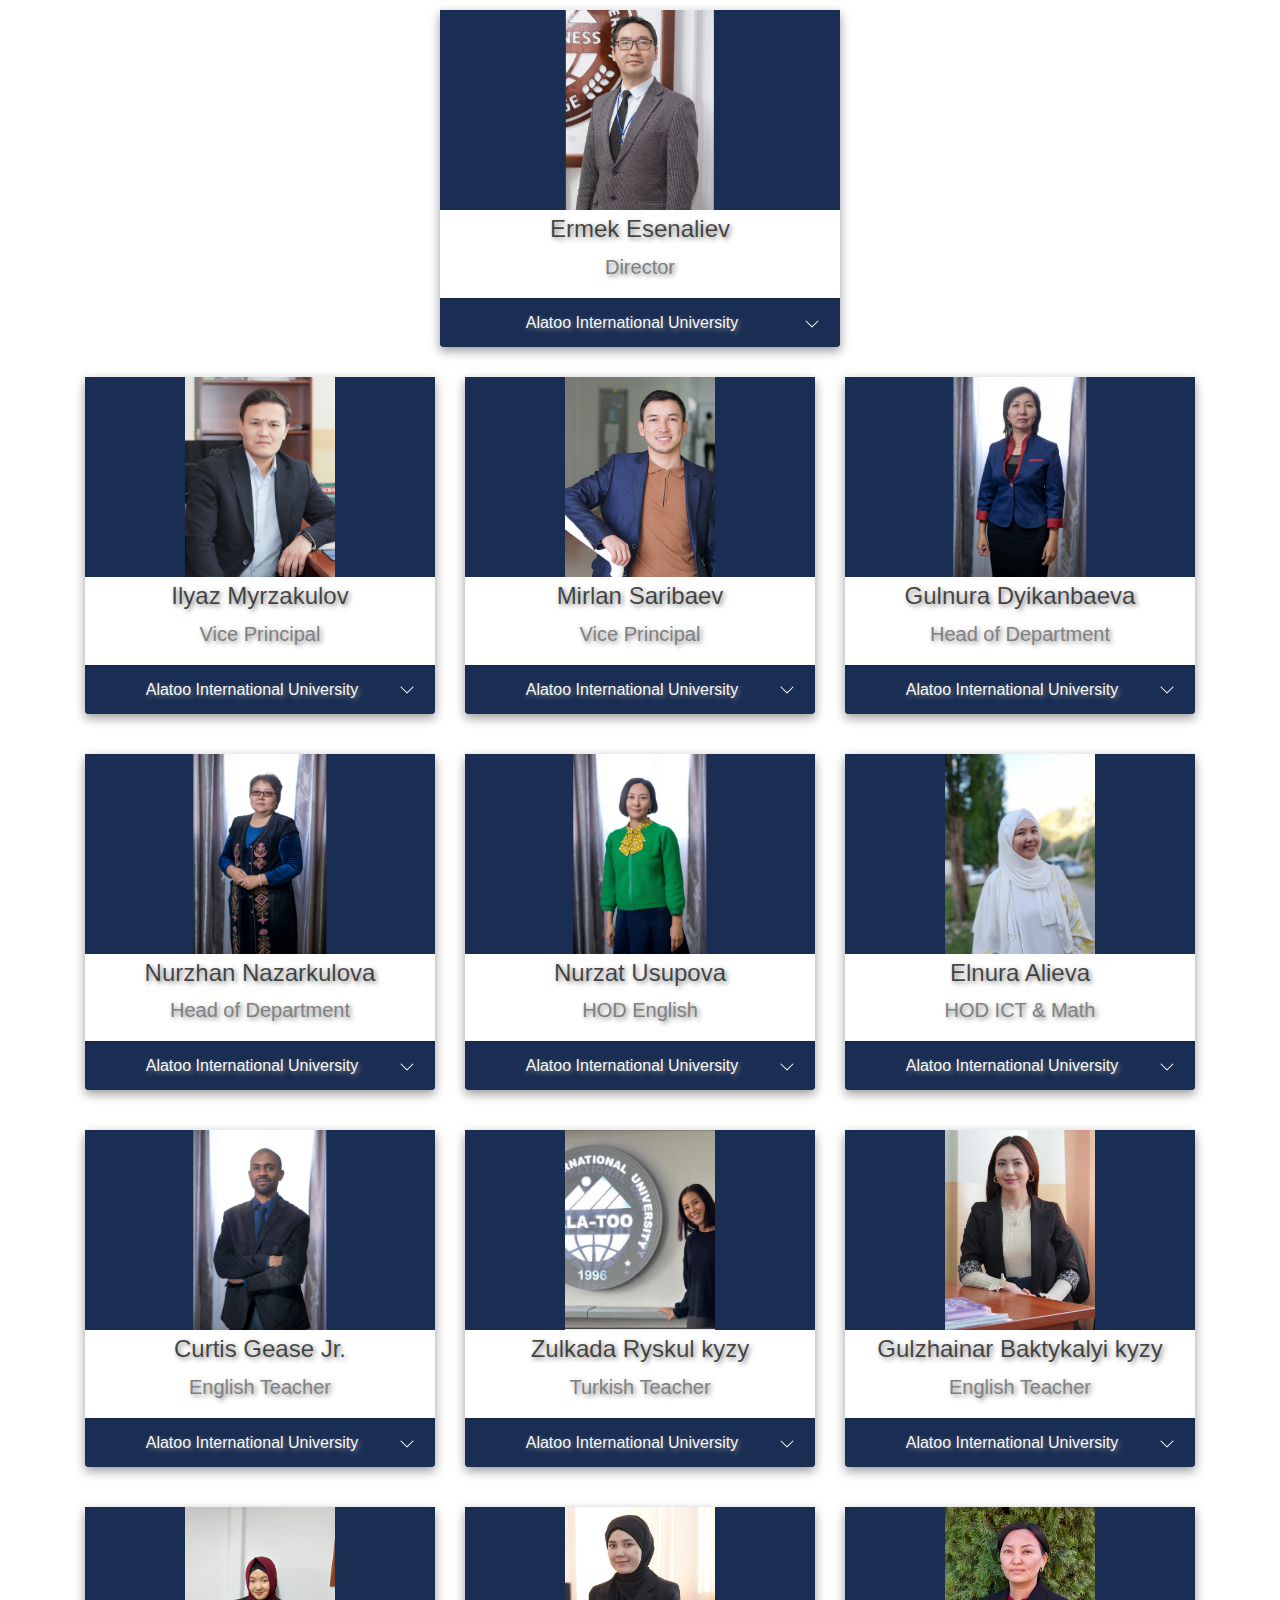
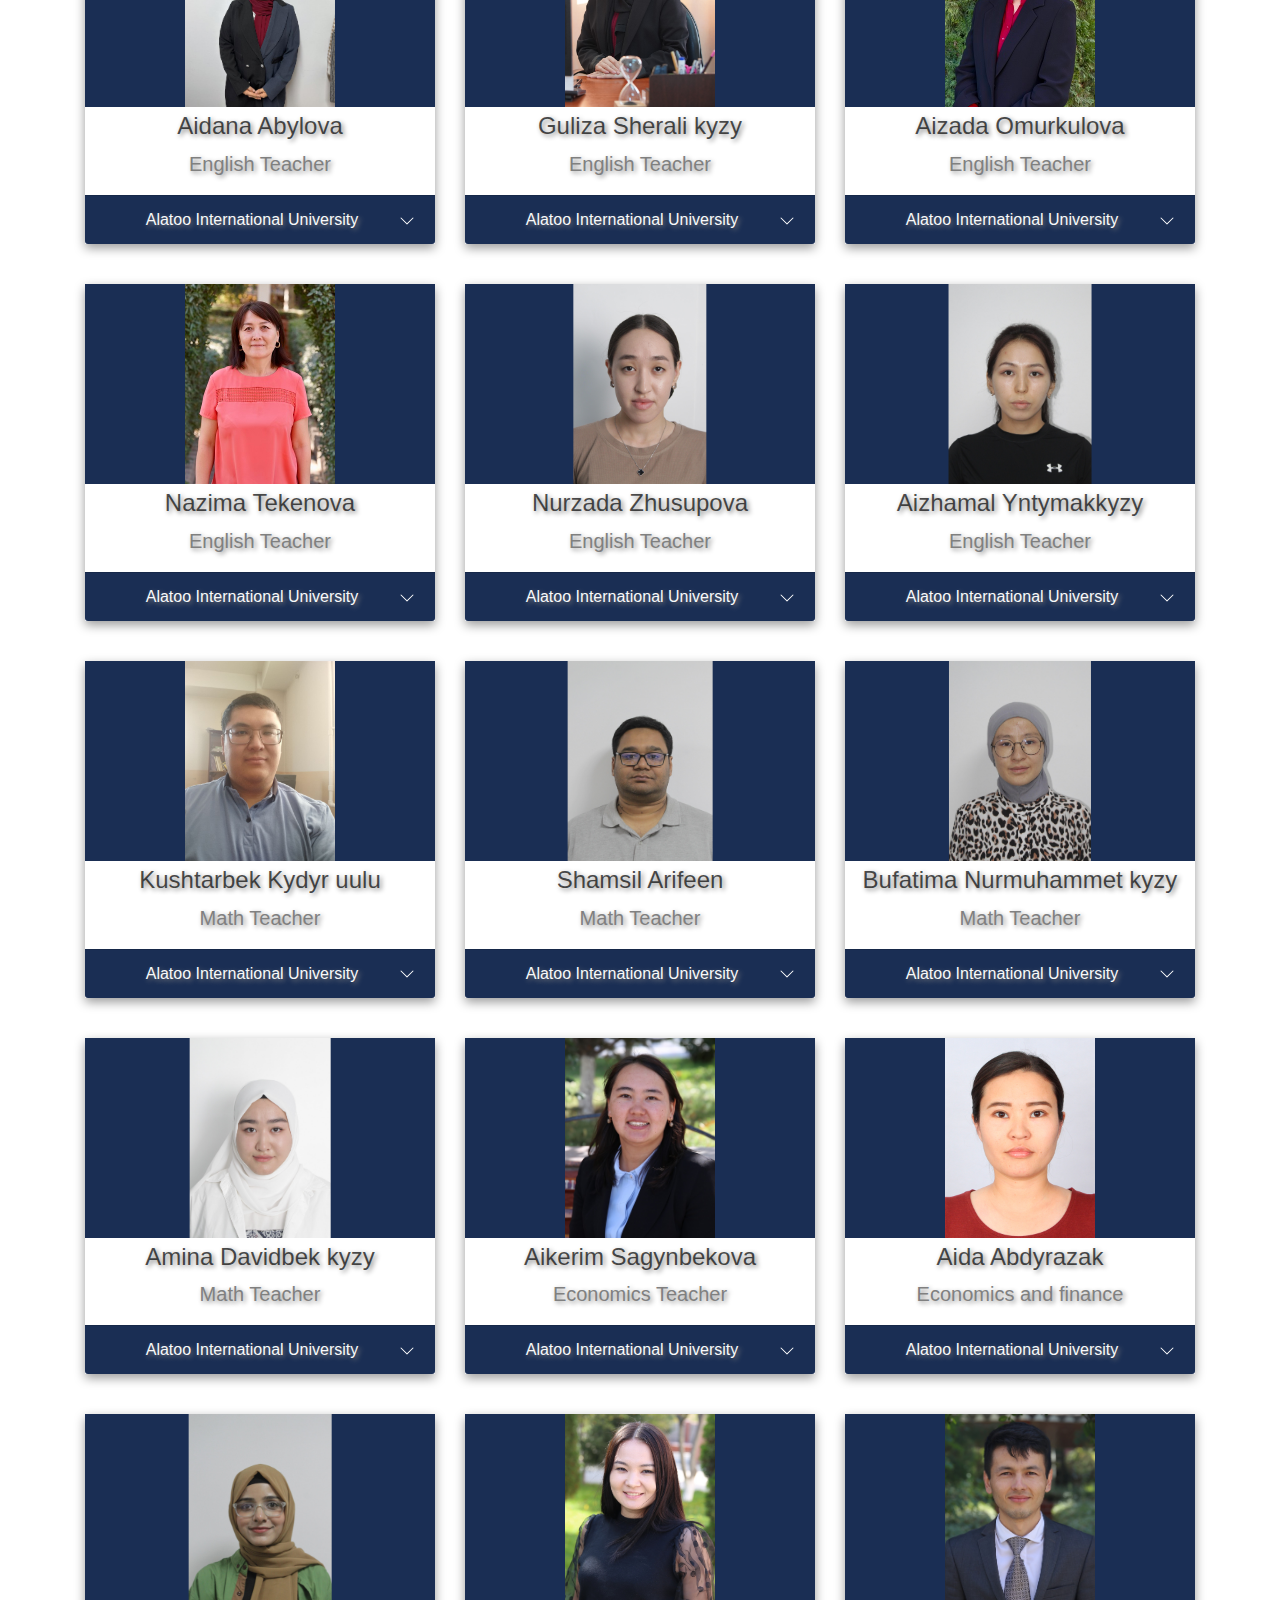
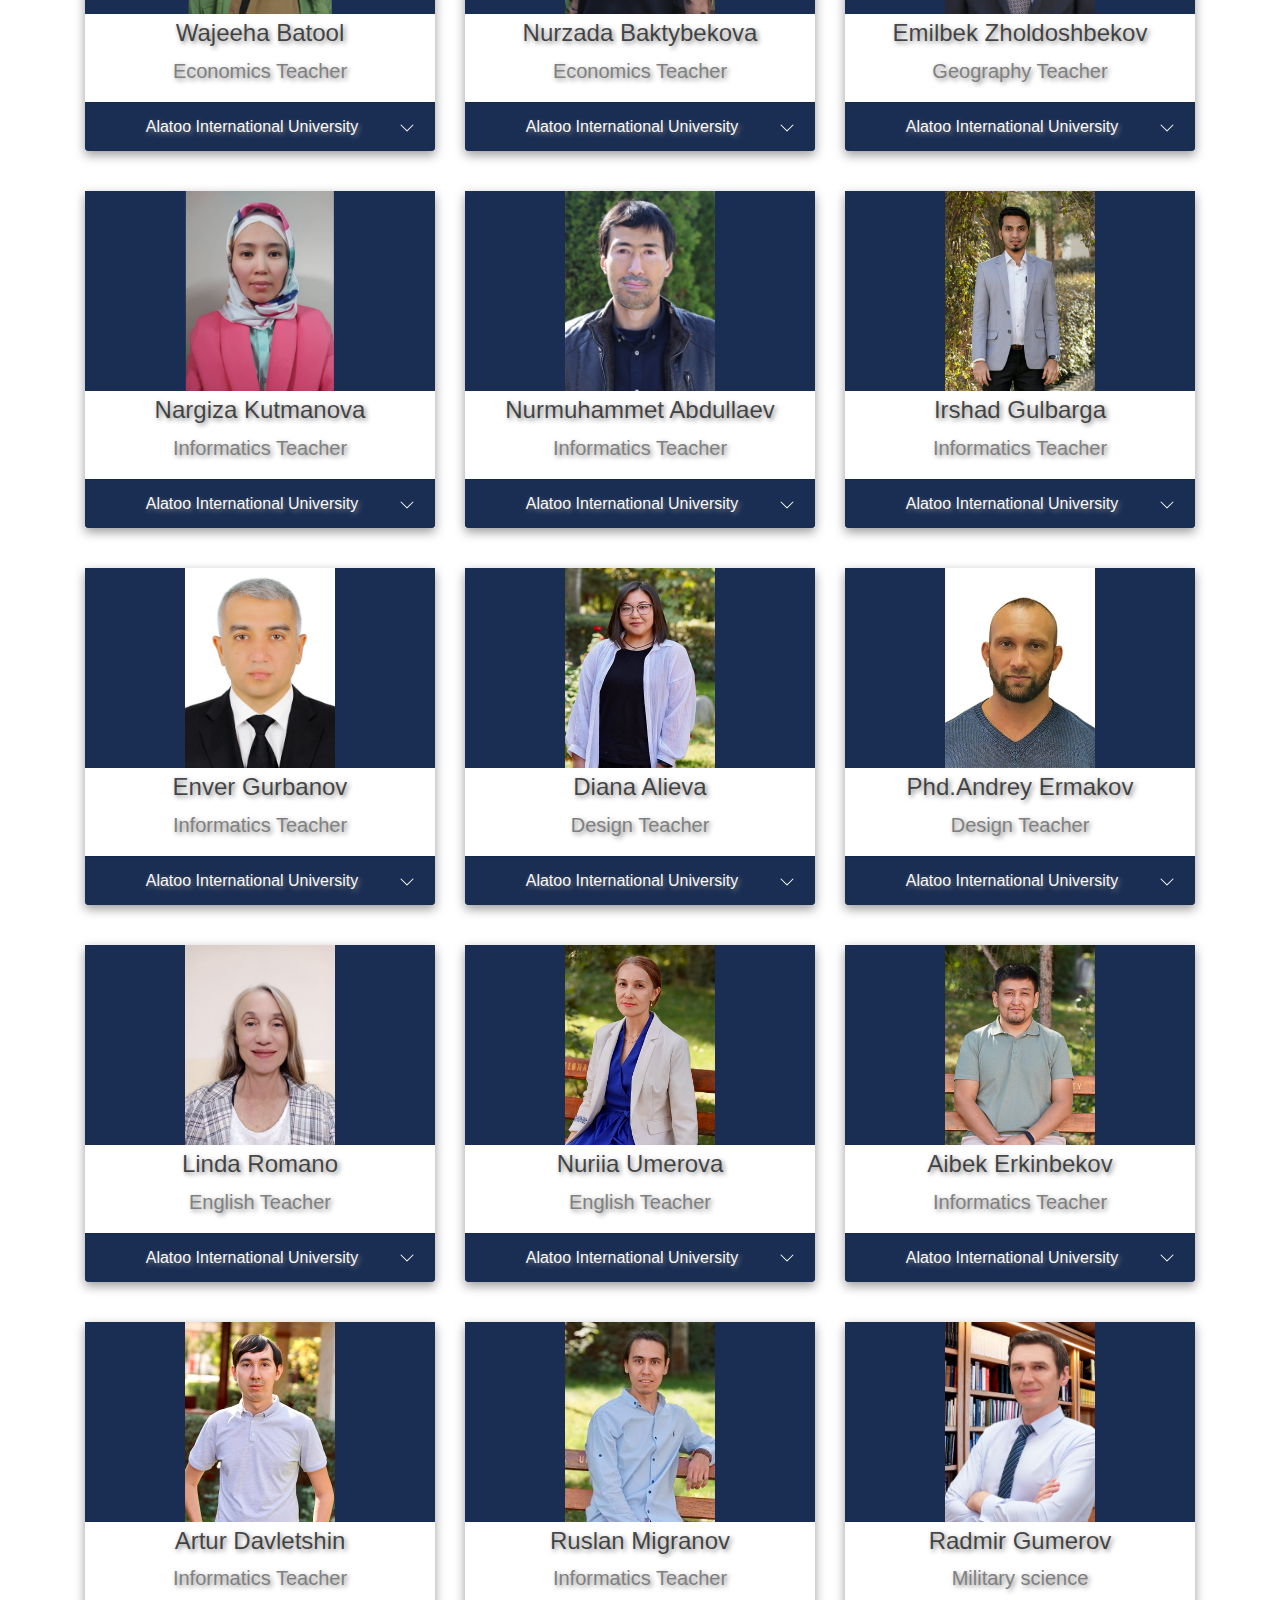
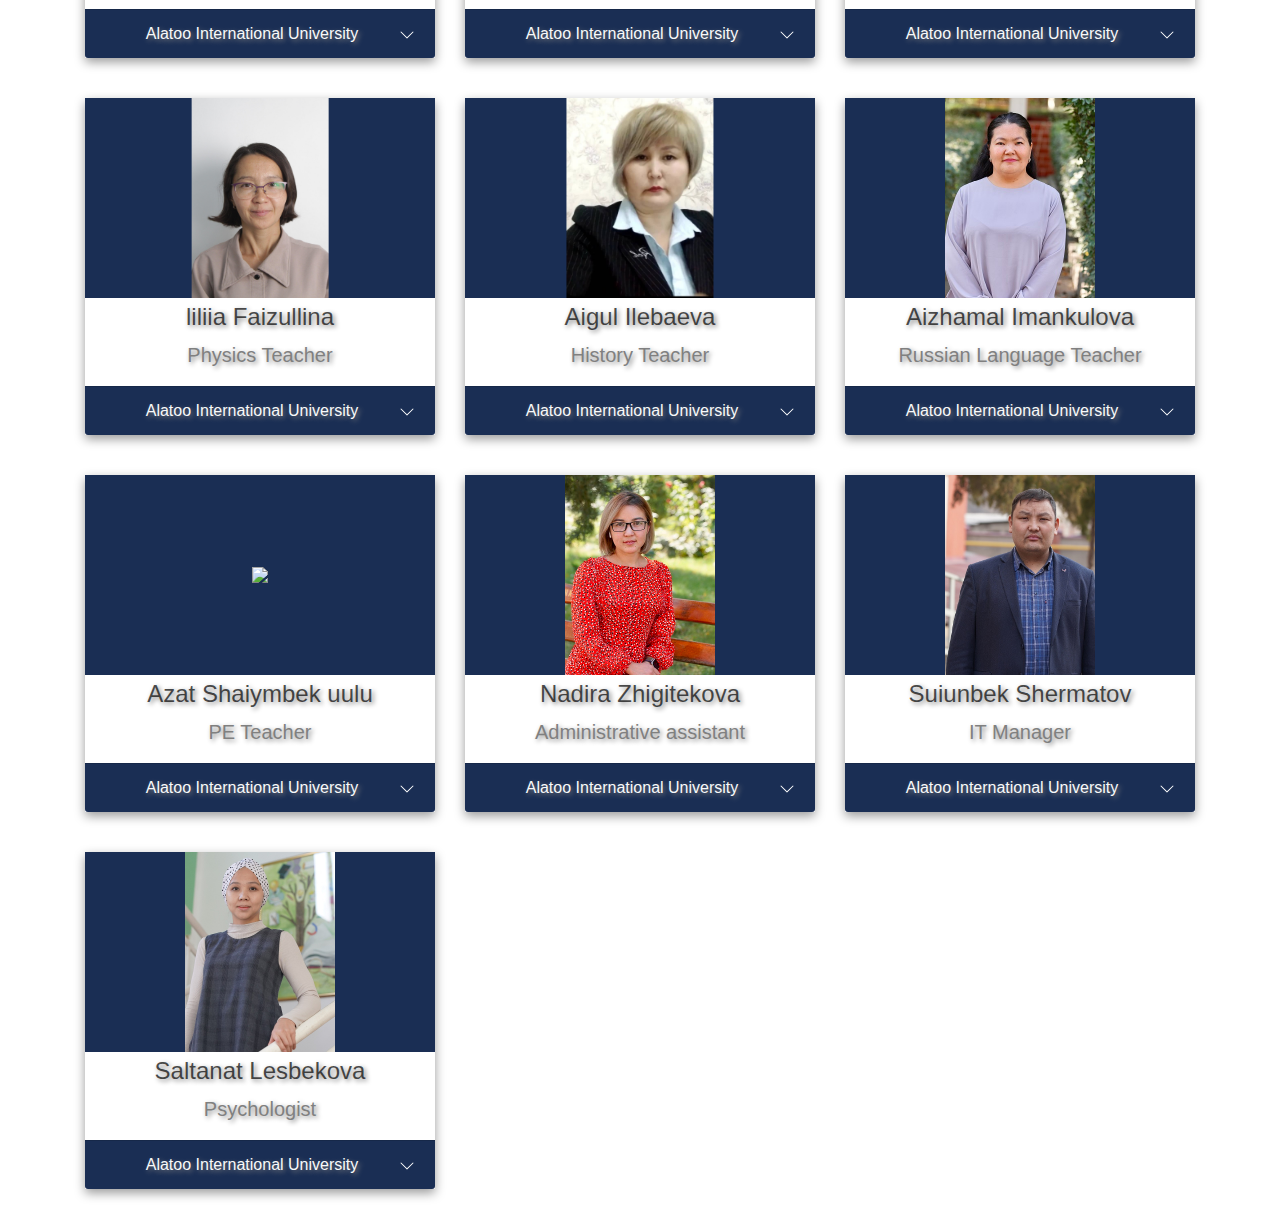
==== personals.html @ 5a977e8b "айдана" ====
<!DOCTYPE html>
<html>
<head>
	<title>Academic Staff</title>
	<link rel="stylesheet" type="text/css" href="css/bootstrap.min.css">
	<link rel="stylesheet" type="text/css" href="css/style.css">
</head>
<body>
	<div class="container">
		<div class="row">
			<div class="col-12">
				<div class="person director">
					<div class="bg-dark">
						<div class="img_container">
							<img src="img/ermek.jpg"/>
						</div>
					</div>
					<div class="short">
						<h4>Ermek Esenaliev</h4>
						<p class="title">Director</p>
					</div>	
					<input type="checkbox" class="arbtn" id="ermek">
					<div class="full">	
						<p><a href="ermek.esenaliev@alatoo.edu.kg">ermek.esenaliev@alatoo.edu.kg</a></p>
						<!-- <p><a href="tel:+996550000000">+996 (550) 000 000</a></p> -->
					</div>
					<label for="ermek" class="bg-dark text-light card-footer">
						<div class="arrowbtn">
							<svg class="bi bi-chevron-down" width="1em" height="1em" viewBox="0 0 16 16" fill="currentColor" xmlns="http://www.w3.org/2000/svg">
								<path fill-rule="evenodd" d="M1.646 4.646a.5.5 0 01.708 0L8 10.293l5.646-5.647a.5.5 0 01.708.708l-6 6a.5.5 0 01-.708 0l-6-6a.5.5 0 010-.708z" clip-rule="evenodd"/>
							</svg>
						</div>
						Alatoo International University
					</label>
				</div>
			</div>
			<!-- <div class="col-sm-12 col-md-6 col-lg-4">
				<div class="person">
					<div class="bg-dark">
						<div class="img_container">
							<img src="img/abdurrahim.jpg"/>
						</div>
					</div>
					<div class="short">
						<h4>Abdurrahim Unsal</h4>
						<p class="title">Vice Principal</p>
					</div>	
					<input type="checkbox" class="arbtn" id="p_abdurrahim">
					<div class="full">	
						<p><a href="mailto:abdurrahim.unsal@iaau.edu.kg">abdurrahim.unsal@iaau.edu.kg</a></p>
					</div>
					<label for="p_abdurrahim" class="bg-dark text-light card-footer">
						<div class="arrowbtn">
							<svg class="bi bi-chevron-down" width="1em" height="1em" viewBox="0 0 16 16" fill="currentColor" xmlns="http://www.w3.org/2000/svg">
								<path fill-rule="evenodd" d="M1.646 4.646a.5.5 0 01.708 0L8 10.293l5.646-5.647a.5.5 0 01.708.708l-6 6a.5.5 0 01-.708 0l-6-6a.5.5 0 010-.708z" clip-rule="evenodd"/>
							</svg>
						</div>
						Alatoo International University
					</label>
				</div>
			</div> -->
			
			<div class="col-sm-12 col-md-6 col-lg-4">
				<div class="person">
					<div class="bg-dark">
						<div class="img_container">
							<img src="img/ilyaz.jpg"/>
						</div>
					</div>
					<div class="short">
						<h4>Ilyaz Myrzakulov</h4>
						<p class="title">Vice Principal</p>
					</div>	
					<input type="checkbox" class="arbtn" id="p_ilyaz">
					<div class="full">	
						<p><a href="ilyaz.myrzakulov@alatoo.edu.kg">ilyaz.myrzakulov@alatoo.edu.kg</a></p>
						<!-- <p><a href="tel:+996550000000">+996 (550) 000 000</a></p> -->
					</div>
					<label for="p_ilyaz" class="bg-dark text-light card-footer">
						<div class="arrowbtn">
							<svg class="bi bi-chevron-down" width="1em" height="1em" viewBox="0 0 16 16" fill="currentColor" xmlns="http://www.w3.org/2000/svg">
								<path fill-rule="evenodd" d="M1.646 4.646a.5.5 0 01.708 0L8 10.293l5.646-5.647a.5.5 0 01.708.708l-6 6a.5.5 0 01-.708 0l-6-6a.5.5 0 010-.708z" clip-rule="evenodd"/>
							</svg>
						</div>
						Alatoo International University
					</label>
				</div>
			</div>
		
			<div class="col-sm-12 col-md-6 col-lg-4">
				<div class="person">
					<div class="bg-dark">
						<div class="img_container">
							<img src="img/mirlan.jpg"/>
						</div>
					</div>
					<div class="short">
						<h4>Mirlan Saribaev</h4>
						<p class="title">Vice Principal</p>
					</div>	
					<input type="checkbox" class="arbtn" id="p_mirlan">
					<div class="full">	
						<p><a href="mirlan.sarybaev@alatoo.edu.kg">mirlan.sarybaev@alatoo.edu.kg</a></p>
						<!-- <p><a href="tel:+996550000000">+996 (550) 000 000</a></p> -->
					</div>
					<label for="p_mirlan" class="bg-dark text-light card-footer">
						<div class="arrowbtn">
							<svg class="bi bi-chevron-down" width="1em" height="1em" viewBox="0 0 16 16" fill="currentColor" xmlns="http://www.w3.org/2000/svg">
								<path fill-rule="evenodd" d="M1.646 4.646a.5.5 0 01.708 0L8 10.293l5.646-5.647a.5.5 0 01.708.708l-6 6a.5.5 0 01-.708 0l-6-6a.5.5 0 010-.708z" clip-rule="evenodd"/>
							</svg>
						</div>
						Alatoo International University
					</label>
				</div>
			</div>
			<!-- <div class="col-sm-12 col-md-6 col-lg-4">
				<div class="person">
					<div class="bg-dark">
						<div class="img_container">
							<img src="img/toylu.jpg"/>
						</div>
					</div>
					<div class="short">
						<h4>Toyly Bozjanov</h4>
						<p class="title">Vice Principal</p>
					</div>	
					<input type="checkbox" class="arbtn" id="p_toylu">
					<div class="full">	
						<p><a href="toyly.bozjanov@alatoo.edu.kg">toyly.bozjanov@alatoo.edu.kg</a></p> -->
						<!-- <p><a href="tel:+996550000000">+996 (550) 000 000</a></p> -->
					<!-- </div>
					<label for="p_toylu" class="bg-dark text-light card-footer">
						<div class="arrowbtn">
							<svg class="bi bi-chevron-down" width="1em" height="1em" viewBox="0 0 16 16" fill="currentColor" xmlns="http://www.w3.org/2000/svg">
								<path fill-rule="evenodd" d="M1.646 4.646a.5.5 0 01.708 0L8 10.293l5.646-5.647a.5.5 0 01.708.708l-6 6a.5.5 0 01-.708 0l-6-6a.5.5 0 010-.708z" clip-rule="evenodd"/>
							</svg>
						</div>
						Alatoo International University
					</label>
				</div>
			</div> -->
			
			
			<div class="col-sm-12 col-md-6 col-lg-4">
				<div class="person">
					<div class="bg-dark">
						<div class="img_container">
							<img src="img/gulnura.jpg"/>
						</div>
					</div>
					<div class="short">
						<h4>Gulnura Dyikanbaeva</h4>
						<p class="title">Head of Department</p>
					</div>	
					<input type="checkbox" class="arbtn" id="p3">
					<div class="full">	
						<p><a href="mailto:gulnura.dyikanbaeva@iaau.edu.kg">gulnura.dyikanbaeva@iaau.edu.kg</a></p>
						<!-- <p><a href="tel:+996550000000">+996 (550) 000 000</a></p> -->
					</div>
					<label for="p3" class="bg-dark text-light card-footer">
						<div class="arrowbtn">
							<svg class="bi bi-chevron-down" width="1em" height="1em" viewBox="0 0 16 16" fill="currentColor" xmlns="http://www.w3.org/2000/svg">
								<path fill-rule="evenodd" d="M1.646 4.646a.5.5 0 01.708 0L8 10.293l5.646-5.647a.5.5 0 01.708.708l-6 6a.5.5 0 01-.708 0l-6-6a.5.5 0 010-.708z" clip-rule="evenodd"/>
							</svg>
						</div>
						Alatoo International University
					</label>
				</div>
			</div>
			<div class="col-sm-12 col-md-6 col-lg-4">
				<div class="person">
					<div class="bg-dark">
						<div class="img_container">
							<img src="img/nurzhan.jpg"/>
						</div>
					</div>
					<div class="short">
						<h4>Nurzhan Nazarkulova</h4>
						<p class="title">Head of Department</p>
					</div>	
					<input type="checkbox" class="arbtn" id="p5">
					<div class="full">	
						<p><a href="mailto:nurzhan.nazarkulova@iaau.edu.kg">nurzhan.nazarkulova@iaau.edu.kg</a></p>
						<!-- <p><a href="tel:+996550000000">+996 (550) 000 000</a></p> -->
					</div>
					<label for="p5" class="bg-dark text-light card-footer">
						<div class="arrowbtn">
							<svg class="bi bi-chevron-down" width="1em" height="1em" viewBox="0 0 16 16" fill="currentColor" xmlns="http://www.w3.org/2000/svg">
								<path fill-rule="evenodd" d="M1.646 4.646a.5.5 0 01.708 0L8 10.293l5.646-5.647a.5.5 0 01.708.708l-6 6a.5.5 0 01-.708 0l-6-6a.5.5 0 010-.708z" clip-rule="evenodd"/>
							</svg>
						</div>
						Alatoo International University
					</label>
				</div>
			</div>
			
			<div class="col-sm-12 col-md-6 col-lg-4">
				<div class="person">
					<div class="bg-dark">
						<div class="img_container">
							<img src="img/nurzat.jpg"/>
						</div>
					</div>
					<div class="short">
						<h4>Nurzat Usupova</h4>
						<p class="title">HOD English</p>
					</div>	
					<input type="checkbox" class="arbtn" id="p_nurzat">
					<div class="full">	
						<p><a href="mailto:nurzat.usupova@iaau.edu.kg">nurzat.usupova@iaau.edu.kg</a></p>
						<!-- <p><a href="tel:+996550000000">+996 (550) 000 000</a></p> -->
					</div>
					<label for="p_nurzat" class="bg-dark text-light card-footer">
						<div class="arrowbtn">
							<svg class="bi bi-chevron-down" width="1em" height="1em" viewBox="0 0 16 16" fill="currentColor" xmlns="http://www.w3.org/2000/svg">
								<path fill-rule="evenodd" d="M1.646 4.646a.5.5 0 01.708 0L8 10.293l5.646-5.647a.5.5 0 01.708.708l-6 6a.5.5 0 01-.708 0l-6-6a.5.5 0 010-.708z" clip-rule="evenodd"/>
							</svg>
						</div>
						Alatoo International University
					</label>
				</div>
			</div>
		
			<div class="col-sm-12 col-md-6 col-lg-4">
				<div class="person">
					<div class="bg-dark">
						<div class="img_container">
							<img src="img/elnura.jpg"/>
						</div>
					</div>
					<div class="short">
						<h4>Elnura Alieva</h4>
						<p class="title">HOD ICT & Math</p>
					</div>	
					<input type="checkbox" class="arbtn" id="p_elnura">
					<div class="full">	
						<p><a href="mailto:elnura.alieva@alatoo.edu.kg">elnura.alieva@alatoo.edu.kg</a></p>
						<!-- <p><a href="tel:+996550000000">+996 (550) 000 000</a></p> -->
					</div>
					<label for="p_elnura" class="bg-dark text-light card-footer">
						<div class="arrowbtn">
							<svg class="bi bi-chevron-down" width="1em" height="1em" viewBox="0 0 16 16" fill="currentColor" xmlns="http://www.w3.org/2000/svg">
								<path fill-rule="evenodd" d="M1.646 4.646a.5.5 0 01.708 0L8 10.293l5.646-5.647a.5.5 0 01.708.708l-6 6a.5.5 0 01-.708 0l-6-6a.5.5 0 010-.708z" clip-rule="evenodd"/>
							</svg>
						</div>
						Alatoo International University
					</label>
				</div>
			</div>

			<!-- <div class="col-sm-12 col-md-6 col-lg-4">
				<div class="person">
					<div class="bg-dark">
						<div class="img_container">
							<img src="img/akylai.jpg"/>
						</div>
					</div>
					<div class="short">
						<h4>Akylai Uraimzhan kyzy</h4>
						<p class="title">HOD ICT & Math</p>
					</div>	
					<input type="checkbox" class="arbtn" id="p_akylai">
					<div class="full">	
						<p><a href="mailto:akylai.uraimzhankyzy@iaau.edu.kg">akylai.uraimzhankyzy@iaau.edu.kg</a></p> -->
						<!-- <p><a href="tel:+996550000000">+996 (550) 000 000</a></p> -->
					<!-- </div>
					<label for="p_akylai" class="bg-dark text-light card-footer">
						<div class="arrowbtn">
							<svg class="bi bi-chevron-down" width="1em" height="1em" viewBox="0 0 16 16" fill="currentColor" xmlns="http://www.w3.org/2000/svg">
								<path fill-rule="evenodd" d="M1.646 4.646a.5.5 0 01.708 0L8 10.293l5.646-5.647a.5.5 0 01.708.708l-6 6a.5.5 0 01-.708 0l-6-6a.5.5 0 010-.708z" clip-rule="evenodd"/>
							</svg>
						</div>
						Alatoo International University
					</label>
				</div>
			</div> -->
			
			
			
			<div class="col-sm-12 col-md-6 col-lg-4">
				<div class="person">
					<div class="bg-dark">
						<div class="img_container">
							<img src="img/curtis.jpg"/>
						</div>
					</div>
					<div class="short">
						<h4>Curtis Gease Jr.</h4>
						<p class="title">English Teacher</p>
					</div>	
					<input type="checkbox" class="arbtn" id="p_curtis">
					<div class="full">	
						<p><a href="mailto:gease.curtis@iaau.edu.kg">gease.curtis@iaau.edu.kg</a></p>
						<!-- <p><a href="tel:+996550000000">+996 (550) 000 000</a></p> -->
					</div>
					<label for="p_curtis" class="bg-dark text-light card-footer">
						<div class="arrowbtn">
							<svg class="bi bi-chevron-down" width="1em" height="1em" viewBox="0 0 16 16" fill="currentColor" xmlns="http://www.w3.org/2000/svg">
								<path fill-rule="evenodd" d="M1.646 4.646a.5.5 0 01.708 0L8 10.293l5.646-5.647a.5.5 0 01.708.708l-6 6a.5.5 0 01-.708 0l-6-6a.5.5 0 010-.708z" clip-rule="evenodd"/>
							</svg>
						</div>
						Alatoo International University
					</label>
				</div>
			</div>
			
			
			<div class="col-sm-12 col-md-6 col-lg-4">
				<div class="person">
					<div class="bg-dark">
						<div class="img_container">
							<img src="img/zulkada.JPG"/>
						</div>
					</div>
					<div class="short">
						<h4>Zulkada Ryskul kyzy</h4>
						<p class="title">Turkish Teacher</p>
					</div>	
					<input type="checkbox" class="arbtn" id="p_zulkada">
					<div class="full">	
						<p><a href="zulkada.ryskulkyzy@alatoo.edu.kg">zulkada.ryskulkyzy@alatoo.edu.kg</a></p>
						<!-- <p><a href="tel:+996550000000">+996 (550) 000 000</a></p> -->
					</div>
					<label for="p_zulkada" class="bg-dark text-light card-footer">
						<div class="arrowbtn">
							<svg class="bi bi-chevron-down" width="1em" height="1em" viewBox="0 0 16 16" fill="currentColor" xmlns="http://www.w3.org/2000/svg">
								<path fill-rule="evenodd" d="M1.646 4.646a.5.5 0 01.708 0L8 10.293l5.646-5.647a.5.5 0 01.708.708l-6 6a.5.5 0 01-.708 0l-6-6a.5.5 0 010-.708z" clip-rule="evenodd"/>
							</svg>
						</div>
						Alatoo International University
					</label>
				</div>
			</div>
			
			<div class="col-sm-12 col-md-6 col-lg-4">
				<div class="person">
					<div class="bg-dark">
						<div class="img_container">
							<img src="img/guljainar.jpg"/>
						</div>
					</div>
					<div class="short">
						<h4>Gulzhainar Baktykalyi kyzy</h4>
						<p class="title">English Teacher</p>
					</div>	
					<input type="checkbox" class="arbtn" id="p_guljainar">
					<div class="full">	
						<p><a href="gulzhainar.baktykalyikyzy@alatoo.edu.kg">gulzhainar.baktykalyikyzy@alatoo.edu.kg</a></p>
						<!-- <p><a href="tel:+996550000000">+996 (550) 000 000</a></p> -->
					</div>
					<label for="p_guljainar" class="bg-dark text-light card-footer">
						<div class="arrowbtn">
							<svg class="bi bi-chevron-down" width="1em" height="1em" viewBox="0 0 16 16" fill="currentColor" xmlns="http://www.w3.org/2000/svg">
								<path fill-rule="evenodd" d="M1.646 4.646a.5.5 0 01.708 0L8 10.293l5.646-5.647a.5.5 0 01.708.708l-6 6a.5.5 0 01-.708 0l-6-6a.5.5 0 010-.708z" clip-rule="evenodd"/>
							</svg>
						</div>
						Alatoo International University
					</label>
				</div>
			</div>
			
			<div class="col-sm-12 col-md-6 col-lg-4">
				<div class="person">
					<div class="bg-dark">
						<div class="img_container">
							<img src="img/aidana.jpg"/>
						</div>
					</div>
					<div class="short">
						<h4>Aidana Abylova</h4>
						<p class="title">English Teacher</p>
					</div>	
					<input type="checkbox" class="arbtn" id="p_aidana">
					<div class="full">	
						<p><a href="aidana.abylova@alatoo.edu.kg">aidana.abylova@alatoo.edu.kg</a></p>
						<!-- <p><a href="tel:+996550000000">+996 (550) 000 000</a></p> -->
					</div>
					<label for="p_aidana" class="bg-dark text-light card-footer">
						<div class="arrowbtn">
							<svg class="bi bi-chevron-down" width="1em" height="1em" viewBox="0 0 16 16" fill="currentColor" xmlns="http://www.w3.org/2000/svg">
								<path fill-rule="evenodd" d="M1.646 4.646a.5.5 0 01.708 0L8 10.293l5.646-5.647a.5.5 0 01.708.708l-6 6a.5.5 0 01-.708 0l-6-6a.5.5 0 010-.708z" clip-rule="evenodd"/>
							</svg>
						</div>
						Alatoo International University
					</label>
				</div>
			</div>

			<!-- <div class="col-sm-12 col-md-6 col-lg-4">
				<div class="person">
					<div class="bg-dark">
						<div class="img_container">
							<img src="img/kerim.jpg"/>
						</div>
					</div>
					<div class="short">
						<h4>Kerim Mamytov</h4>
						<p class="title">English Teacher</p>
					</div>	
					<input type="checkbox" class="arbtn" id="p_kerim">
					<div class="full">	
						<p><a href="kerim.mamytov@alatoo.edu.kg">kerim.mamytov@alatoo.edu.kg</a></p> -->
						<!-- <p><a href="tel:+996550000000">+996 (550) 000 000</a></p> -->
					<!-- </div>
					<label for="p_kerim" class="bg-dark text-light card-footer">
						<div class="arrowbtn">
							<svg class="bi bi-chevron-down" width="1em" height="1em" viewBox="0 0 16 16" fill="currentColor" xmlns="http://www.w3.org/2000/svg">
								<path fill-rule="evenodd" d="M1.646 4.646a.5.5 0 01.708 0L8 10.293l5.646-5.647a.5.5 0 01.708.708l-6 6a.5.5 0 01-.708 0l-6-6a.5.5 0 010-.708z" clip-rule="evenodd"/>
							</svg>
						</div>
						Alatoo International University
					</label>
				</div>
			</div> -->
			
			<div class="col-sm-12 col-md-6 col-lg-4">
				<div class="person">
					<div class="bg-dark">
						<div class="img_container">
							<img src="img/guliza.jpg"/>
						</div>
					</div>
					<div class="short">
						<h4>Guliza Sherali kyzy</h4>
						<p class="title">English Teacher</p>
					</div>	
					<input type="checkbox" class="arbtn" id="p_guliza">
					<div class="full">	
						<p><a href="guliza.sheralikyzy@alatoo.edu.kg">guliza.sheralikyzy@alatoo.edu.kg</a></p>
						<!-- <p><a href="tel:+996550000000">+996 (550) 000 000</a></p> -->
					</div>
					<label for="p_guliza" class="bg-dark text-light card-footer">
						<div class="arrowbtn">
							<svg class="bi bi-chevron-down" width="1em" height="1em" viewBox="0 0 16 16" fill="currentColor" xmlns="http://www.w3.org/2000/svg">
								<path fill-rule="evenodd" d="M1.646 4.646a.5.5 0 01.708 0L8 10.293l5.646-5.647a.5.5 0 01.708.708l-6 6a.5.5 0 01-.708 0l-6-6a.5.5 0 010-.708z" clip-rule="evenodd"/>
							</svg>
						</div>
						Alatoo International University
					</label>
				</div>
			</div>

			<div class="col-sm-12 col-md-6 col-lg-4">
				<div class="person">
					<div class="bg-dark">
						<div class="img_container">
							<img src="img/aizada.jpg"/>
						</div>
					</div>
					<div class="short">
						<h4>Aizada Omurkulova</h4>
						<p class="title">English Teacher</p>
					</div>	
					<input type="checkbox" class="arbtn" id="p_aizada">
					<div class="full">	
						<p><a href="aizada.omurkulova@alatoo.edu.kg">aizada.omurkulova@alatoo.edu.kg</a></p>
						<!-- <p><a href="tel:+996550000000">+996 (550) 000 000</a></p> -->
					</div>
					<label for="p_aizada" class="bg-dark text-light card-footer">
						<div class="arrowbtn">
							<svg class="bi bi-chevron-down" width="1em" height="1em" viewBox="0 0 16 16" fill="currentColor" xmlns="http://www.w3.org/2000/svg">
								<path fill-rule="evenodd" d="M1.646 4.646a.5.5 0 01.708 0L8 10.293l5.646-5.647a.5.5 0 01.708.708l-6 6a.5.5 0 01-.708 0l-6-6a.5.5 0 010-.708z" clip-rule="evenodd"/>
							</svg>
						</div>
						Alatoo International University
					</label>
				</div>
			</div>

			<div class="col-sm-12 col-md-6 col-lg-4">
				<div class="person">
					<div class="bg-dark">
						<div class="img_container">
							<img src="img/nazima.jpg"/>
						</div>
					</div>
					<div class="short">
						<h4>Nazima Tekenova</h4>
						<p class="title">English Teacher</p>
					</div>	
					<input type="checkbox" class="arbtn" id="p_nazima">
					<div class="full">	
						<p><a href="nazima.tekenova@alatoo.edu.kg">nazima.tekenova@alatoo.edu.kg</a></p>
						<!-- <p><a href="tel:+996550000000">+996 (550) 000 000</a></p> -->
					</div>
					<label for="p_nazima" class="bg-dark text-light card-footer">
						<div class="arrowbtn">
							<svg class="bi bi-chevron-down" width="1em" height="1em" viewBox="0 0 16 16" fill="currentColor" xmlns="http://www.w3.org/2000/svg">
								<path fill-rule="evenodd" d="M1.646 4.646a.5.5 0 01.708 0L8 10.293l5.646-5.647a.5.5 0 01.708.708l-6 6a.5.5 0 01-.708 0l-6-6a.5.5 0 010-.708z" clip-rule="evenodd"/>
							</svg>
						</div>
						Alatoo International University
					</label>
				</div>
			</div>
			<div class="col-sm-12 col-md-6 col-lg-4">
				<div class="person">
					<div class="bg-dark">
						<div class="img_container">
							<img src="img/nurzada2.jpg"/>
						</div>
					</div>
					<div class="short">
						<h4>Nurzada Zhusupova</h4>
						<p class="title">English Teacher</p>
					</div>	
					<input type="checkbox" class="arbtn" id="p_nurzada2">
					<div class="full">	
						<p><a href="zhusupova.nurzada@alatoo.edu.kg">zhusupova.nurzada@alatoo.edu.kg</a></p>
						<!-- <p><a href="tel:+996550000000">+996 (550) 000 000</a></p> -->
					</div>
					<label for="p_nurzada2" class="bg-dark text-light card-footer">
						<div class="arrowbtn">
							<svg class="bi bi-chevron-down" width="1em" height="1em" viewBox="0 0 16 16" fill="currentColor" xmlns="http://www.w3.org/2000/svg">
								<path fill-rule="evenodd" d="M1.646 4.646a.5.5 0 01.708 0L8 10.293l5.646-5.647a.5.5 0 01.708.708l-6 6a.5.5 0 01-.708 0l-6-6a.5.5 0 010-.708z" clip-rule="evenodd"/>
							</svg>
						</div>
						Alatoo International University
					</label>
				</div>
			</div>

			<div class="col-sm-12 col-md-6 col-lg-4">
				<div class="person">
					<div class="bg-dark">
						<div class="img_container">
							<img src="img/aijamal.jpg"/>
						</div>
					</div>
					<div class="short">
						<h4>Aizhamal Yntymakkyzy</h4>
						<p class="title">English Teacher</p>
					</div>	
					<input type="checkbox" class="arbtn" id="p_aijamal">
					<div class="full">	
						<p><a href="aizhamal.yntymakkyzy@alatoo.edu.kg">aizhamal.yntymakkyzy@alatoo.edu.kg</a></p>
						<!-- <p><a href="tel:+996550000000">+996 (550) 000 000</a></p> -->
					</div>
					<label for="p_aijamal" class="bg-dark text-light card-footer">
						<div class="arrowbtn">
							<svg class="bi bi-chevron-down" width="1em" height="1em" viewBox="0 0 16 16" fill="currentColor" xmlns="http://www.w3.org/2000/svg">
								<path fill-rule="evenodd" d="M1.646 4.646a.5.5 0 01.708 0L8 10.293l5.646-5.647a.5.5 0 01.708.708l-6 6a.5.5 0 01-.708 0l-6-6a.5.5 0 010-.708z" clip-rule="evenodd"/>
							</svg>
						</div>
						Alatoo International University
					</label>
				</div>
			</div>

			<!-- <div class="col-sm-12 col-md-6 col-lg-4">
				<div class="person">
					<div class="bg-dark">
						<div class="img_container">
							<img src="img/sapargul.jpg"/>
						</div>
					</div>
					<div class="short">
						<h4>Sapargul Abdukerimova</h4>
						<p class="title">Math Teacher</p>
					</div>	
					<input type="checkbox" class="arbtn" id="p_sapargul">
					<div class="full">	
						<p><a href="mailto:sapargul.abdukerimova@alatoo.edu.kg">sapargul.abdukerimova@alatoo.edu.kg</a></p> -->
						<!-- <p><a href="tel:+996550000000">+996 (550) 000 000</a></p> -->
					<!-- </div>
					<label for="p_sapargul" class="bg-dark text-light card-footer">
						<div class="arrowbtn">
							<svg class="bi bi-chevron-down" width="1em" height="1em" viewBox="0 0 16 16" fill="currentColor" xmlns="http://www.w3.org/2000/svg">
								<path fill-rule="evenodd" d="M1.646 4.646a.5.5 0 01.708 0L8 10.293l5.646-5.647a.5.5 0 01.708.708l-6 6a.5.5 0 01-.708 0l-6-6a.5.5 0 010-.708z" clip-rule="evenodd"/>
							</svg>
						</div>
						Alatoo International University
					</label>
				</div>
			</div> -->
			
			
			<div class="col-sm-12 col-md-6 col-lg-4">
				<div class="person">
					<div class="bg-dark">
						<div class="img_container">
							<img src="img/kushtarbek.jpg"/>
						</div>
					</div>
					<div class="short">
						<h4>Kushtarbek Kydyr uulu</h4>
						<p class="title">Math Teacher</p>
					</div>	
					<input type="checkbox" class="arbtn" id="p_kushtarbek">
					<div class="full">	
						<p><a href="mailto:kushtarbek.kydyruulu@alatoo.edu.kg">kushtarbek.kydyruulu@alatoo.edu.kg</a></p>
						<!-- <p><a href="tel:+996550000000">+996 (550) 000 000</a></p> -->
					</div>
					<label for="p_kushtarbek" class="bg-dark text-light card-footer">
						<div class="arrowbtn">
							<svg class="bi bi-chevron-down" width="1em" height="1em" viewBox="0 0 16 16" fill="currentColor" xmlns="http://www.w3.org/2000/svg">
								<path fill-rule="evenodd" d="M1.646 4.646a.5.5 0 01.708 0L8 10.293l5.646-5.647a.5.5 0 01.708.708l-6 6a.5.5 0 01-.708 0l-6-6a.5.5 0 010-.708z" clip-rule="evenodd"/>
							</svg>
						</div>
						Alatoo International University
					</label>
				</div>
	
			</div>
			<div class="col-sm-12 col-md-6 col-lg-4">
				<div class="person">
					<div class="bg-dark">
						<div class="img_container">
							<img src="img/Shamsil.jpg"/>
						</div>
					</div>
					<div class="short">
						<h4>Shamsil Arifeen</h4>
						<p class="title">Math Teacher</p>
					</div>	
					<input type="checkbox" class="arbtn" id="p_shamsil">
					<div class="full">	
						<p><a href="mailto:Shamsil.Arifeen@alatoo.edu.kg">Shamsil.Arifeen@alatoo.edu.kg</a></p>
						<!-- <p><a href="tel:+996550000000">+996 (550) 000 000</a></p> -->
					</div>
					<label for="p_shamsil" class="bg-dark text-light card-footer">
						<div class="arrowbtn">
							<svg class="bi bi-chevron-down" width="1em" height="1em" viewBox="0 0 16 16" fill="currentColor" xmlns="http://www.w3.org/2000/svg">
								<path fill-rule="evenodd" d="M1.646 4.646a.5.5 0 01.708 0L8 10.293l5.646-5.647a.5.5 0 01.708.708l-6 6a.5.5 0 01-.708 0l-6-6a.5.5 0 010-.708z" clip-rule="evenodd"/>
							</svg>
						</div>
						Alatoo International University
					</label>
				</div>
			</div>

			<div class="col-sm-12 col-md-6 col-lg-4">
				<div class="person">
					<div class="bg-dark">
						<div class="img_container">
							<img src="img/bufatıma.jpg"/>
						</div>
					</div>
					<div class="short">
						<h4>Bufatima Nurmuhammet kyzy</h4>
						<p class="title">Math Teacher</p>
					</div>	
					<input type="checkbox" class="arbtn" id="p_bufatima">
					<div class="full">	
						<p><a href="mailto:bufatima.nk@gmail.com">bufatima.nk@gmail.com</a></p>
						<!-- <p><a href="tel:+996550000000">+996 (550) 000 000</a></p> -->
					</div>
					<label for="p_bufatima" class="bg-dark text-light card-footer">
						<div class="arrowbtn">
							<svg class="bi bi-chevron-down" width="1em" height="1em" viewBox="0 0 16 16" fill="currentColor" xmlns="http://www.w3.org/2000/svg">
								<path fill-rule="evenodd" d="M1.646 4.646a.5.5 0 01.708 0L8 10.293l5.646-5.647a.5.5 0 01.708.708l-6 6a.5.5 0 01-.708 0l-6-6a.5.5 0 010-.708z" clip-rule="evenodd"/>
							</svg>
						</div>
						Alatoo International University
					</label>
				</div>
			</div>
			<div class="col-sm-12 col-md-6 col-lg-4">
				<div class="person">
					<div class="bg-dark">
						<div class="img_container">
							<img src="img/amina.jpg"/>
						</div>
					</div>
					<div class="short">
						<h4>Amina Davidbek kyzy</h4>
						<p class="title">Math Teacher</p>
					</div>	
					<input type="checkbox" class="arbtn" id="p_amina">
					<div class="full">	
						<p><a href="mailto:amina.davidbekkyzy@alatoo.edu.kg">amina.davidbekkyzy@alatoo.edu.kg</a></p>
						<!-- <p><a href="tel:+996550000000">+996 (550) 000 000</a></p> -->
					</div>
					<label for="p_amina" class="bg-dark text-light card-footer">
						<div class="arrowbtn">
							<svg class="bi bi-chevron-down" width="1em" height="1em" viewBox="0 0 16 16" fill="currentColor" xmlns="http://www.w3.org/2000/svg">
								<path fill-rule="evenodd" d="M1.646 4.646a.5.5 0 01.708 0L8 10.293l5.646-5.647a.5.5 0 01.708.708l-6 6a.5.5 0 01-.708 0l-6-6a.5.5 0 010-.708z" clip-rule="evenodd"/>
							</svg>
						</div>
						Alatoo International University
					</label>
				</div>
			</div>
				
			<div class="col-sm-12 col-md-6 col-lg-4">
				<div class="person">
					<div class="bg-dark">
						<div class="img_container">
							<img src="img/aikerim.jpg"/>
						</div>
					</div>
					<div class="short">
						<h4>Aikerim Sagynbekova</h4>
						<p class="title">Economics Teacher</p>
					</div>	
					<input type="checkbox" class="arbtn" id="p_aikerim">
					<div class="full">	
						<p><a href="mailto:aikerim.sagynbekova@iaau.edu.kg">aikerim.sagynbekova@iaau.edu.kg</a></p>
						<!-- <p><a href="tel:+996550000000">+996 (550) 000 000</a></p> -->
					</div>
					<label for="p_aikerim" class="bg-dark text-light card-footer">
						<div class="arrowbtn">
							<svg class="bi bi-chevron-down" width="1em" height="1em" viewBox="0 0 16 16" fill="currentColor" xmlns="http://www.w3.org/2000/svg">
								<path fill-rule="evenodd" d="M1.646 4.646a.5.5 0 01.708 0L8 10.293l5.646-5.647a.5.5 0 01.708.708l-6 6a.5.5 0 01-.708 0l-6-6a.5.5 0 010-.708z" clip-rule="evenodd"/>
							</svg>
						</div>
						Alatoo International University
					</label>
				</div>
			</div>
			<div class="col-sm-12 col-md-6 col-lg-4">
				<div class="person">
					<div class="bg-dark">
						<div class="img_container">
							<img src="img/aida.jpg"/>
						</div>
					</div>
					<div class="short">
						<h4>Aida Abdyrazak</h4>
						<p class="title">Economics and finance</p>
					</div>	
					<input type="checkbox" class="arbtn" id="p_aida">
					<div class="full">	
						<p><a href="aida.abdyrazak@alatoo.edu.kg">aida.abdyrazak@alatoo.edu.kg</a></p>
						<!-- <p><a href="tel:+996550000000">+996 (550) 000 000</a></p> -->
					</div>
					<label for="p_aida" class="bg-dark text-light card-footer">
						<div class="arrowbtn">
							<svg class="bi bi-chevron-down" width="1em" height="1em" viewBox="0 0 16 16" fill="currentColor" xmlns="http://www.w3.org/2000/svg">
								<path fill-rule="evenodd" d="M1.646 4.646a.5.5 0 01.708 0L8 10.293l5.646-5.647a.5.5 0 01.708.708l-6 6a.5.5 0 01-.708 0l-6-6a.5.5 0 010-.708z" clip-rule="evenodd"/>
							</svg>
						</div>
						Alatoo International University
					</label>
				</div>
			</div>
			<div class="col-sm-12 col-md-6 col-lg-4">
				<div class="person">
					<div class="bg-dark">
						<div class="img_container">
							<img src="img/Wajeeha.jpg"/>
						</div>
					</div>
					<div class="short">
						<h4>Wajeeha Batool</h4>
						<p class="title">Economics Teacher</p>
					</div>	
					<input type="checkbox" class="arbtn" id="p_wajeeha">
					<div class="full">	
						<p><a href="mailto:wajeeha.batool@alatoo.edu.kg">wajeeha.batool@alatoo.edu.kg</a></p>
						<!-- <p><a href="tel:+996550000000">+996 (550) 000 000</a></p> -->
					</div>
					<label for="p_wajeeha" class="bg-dark text-light card-footer">
						<div class="arrowbtn">
							<svg class="bi bi-chevron-down" width="1em" height="1em" viewBox="0 0 16 16" fill="currentColor" xmlns="http://www.w3.org/2000/svg">
								<path fill-rule="evenodd" d="M1.646 4.646a.5.5 0 01.708 0L8 10.293l5.646-5.647a.5.5 0 01.708.708l-6 6a.5.5 0 01-.708 0l-6-6a.5.5 0 010-.708z" clip-rule="evenodd"/>
							</svg>
						</div>
						Alatoo International University
					</label>
				</div>
			</div>
			
			<div class="col-sm-12 col-md-6 col-lg-4">
				<div class="person">
					<div class="bg-dark">
						<div class="img_container">
							<img src="img/nurzada.jpg"/>
						</div>
					</div>
					<div class="short">
						<h4>Nurzada Baktybekova</h4>
						<p class="title">Economics Teacher</p>
					</div>	
					<input type="checkbox" class="arbtn" id="p_nurzada">
					<div class="full">	
						<p><a href="mailto:nurzada.baktybekova@iaau.edu.kg">nurzada.baktybekova@iaau.edu.kg</a></p>
						<!-- <p><a href="tel:+996550000000">+996 (550) 000 000</a></p> -->
					</div>
					<label for="p_nurzada" class="bg-dark text-light card-footer">
						<div class="arrowbtn">
							<svg class="bi bi-chevron-down" width="1em" height="1em" viewBox="0 0 16 16" fill="currentColor" xmlns="http://www.w3.org/2000/svg">
								<path fill-rule="evenodd" d="M1.646 4.646a.5.5 0 01.708 0L8 10.293l5.646-5.647a.5.5 0 01.708.708l-6 6a.5.5 0 01-.708 0l-6-6a.5.5 0 010-.708z" clip-rule="evenodd"/>
							</svg>
						</div>
						Alatoo International University
					</label>
				</div>
			</div>
			
			<div class="col-sm-12 col-md-6 col-lg-4">
				<div class="person">
					<div class="bg-dark">
						<div class="img_container">
							<img src="img/emilbek.jpg"/>
						</div>
					</div>
					<div class="short">
						<h4>Emilbek Zholdoshbekov</h4>
						<p class="title">Geography Teacher</p>
					</div>	
					<input type="checkbox" class="arbtn" id="p_emilbek">
					<div class="full">	
						<p><a href="mailto:emilbek.zholdoshbekov@alatoo.edu.kg">emilbek.zholdoshbekov@alatoo.edu.kg</a></p>
						<!-- <p><a href="tel:+996550000000">+996 (550) 000 000</a></p> -->
					</div>
					<label for="p_emilbek" class="bg-dark text-light card-footer">
						<div class="arrowbtn">
							<svg class="bi bi-chevron-down" width="1em" height="1em" viewBox="0 0 16 16" fill="currentColor" xmlns="http://www.w3.org/2000/svg">
								<path fill-rule="evenodd" d="M1.646 4.646a.5.5 0 01.708 0L8 10.293l5.646-5.647a.5.5 0 01.708.708l-6 6a.5.5 0 01-.708 0l-6-6a.5.5 0 010-.708z" clip-rule="evenodd"/>
							</svg>
						</div>
						Alatoo International University
					</label>
				</div>
			</div>
			
			<!-- <div class="col-sm-12 col-md-6 col-lg-4">
				<div class="person">
					<div class="bg-dark">
						<div class="img_container">
							<img src="img/elnura.jpg"/>
						</div>
					</div>
					<div class="short">
						<h4>Elnura Alieva</h4>
						<p class="title">Informatics Teacher</p>
					</div>	
					<input type="checkbox" class="arbtn" id="p_elnura">
					<div class="full">	
						<p><a href="mailto:elnura.alieva@alatoo.edu.kg">elnura.alieva@alatoo.edu.kg</a></p> -->
						<!-- <p><a href="tel:+996550000000">+996 (550) 000 000</a></p> -->
					<!-- </div>
					<label for="p_elnura" class="bg-dark text-light card-footer">
						<div class="arrowbtn">
							<svg class="bi bi-chevron-down" width="1em" height="1em" viewBox="0 0 16 16" fill="currentColor" xmlns="http://www.w3.org/2000/svg">
								<path fill-rule="evenodd" d="M1.646 4.646a.5.5 0 01.708 0L8 10.293l5.646-5.647a.5.5 0 01.708.708l-6 6a.5.5 0 01-.708 0l-6-6a.5.5 0 010-.708z" clip-rule="evenodd"/>
							</svg>
						</div>
						Alatoo International University
					</label>
				</div>
			</div>
			 -->
			<div class="col-sm-12 col-md-6 col-lg-4">
				<div class="person">
					<div class="bg-dark">
						<div class="img_container">
							<img src="img/nargiza.jpg"/>
						</div>
					</div>
					<div class="short">
						<h4>Nargiza Kutmanova</h4>
						<p class="title">Informatics Teacher</p>
					</div>	
					<input type="checkbox" class="arbtn" id="p_nargiza">
					<div class="full">	
						<p><a href="mailto:nargiza.kutmanova@alatoo.edu.kg">nargiza.kutmanova@alatoo.edu.kg</a></p>
						<!-- <p><a href="tel:+996550000000">+996 (550) 000 000</a></p> -->
					</div>
					<label for="p_nargiza" class="bg-dark text-light card-footer">
						<div class="arrowbtn">
							<svg class="bi bi-chevron-down" width="1em" height="1em" viewBox="0 0 16 16" fill="currentColor" xmlns="http://www.w3.org/2000/svg">
								<path fill-rule="evenodd" d="M1.646 4.646a.5.5 0 01.708 0L8 10.293l5.646-5.647a.5.5 0 01.708.708l-6 6a.5.5 0 01-.708 0l-6-6a.5.5 0 010-.708z" clip-rule="evenodd"/>
							</svg>
						</div>
						Alatoo International University
					</label>
				</div>
			</div>
			
			<div class="col-sm-12 col-md-6 col-lg-4">
				<div class="person">
					<div class="bg-dark">
						<div class="img_container">
							<img src="img/nurmuhammed.jpg"/>
						</div>
					</div>
					<div class="short">
						<h4>Nurmuhammet Abdullaev</h4>
						<p class="title">Informatics Teacher</p>
					</div>	
					<input type="checkbox" class="arbtn" id="p_numuhammed">
					<div class="full">	
						<p><a href="mailto:nurmuhammet.abdullayev@alatoo.edu.kg">nurmuhammet.abdullayev@alatoo.edu.kg</a></p>
						<!-- <p><a href="tel:+996550000000">+996 (550) 000 000</a></p> -->
					</div>
					<label for="p_numuhammed" class="bg-dark text-light card-footer">
						<div class="arrowbtn">
							<svg class="bi bi-chevron-down" width="1em" height="1em" viewBox="0 0 16 16" fill="currentColor" xmlns="http://www.w3.org/2000/svg">
								<path fill-rule="evenodd" d="M1.646 4.646a.5.5 0 01.708 0L8 10.293l5.646-5.647a.5.5 0 01.708.708l-6 6a.5.5 0 01-.708 0l-6-6a.5.5 0 010-.708z" clip-rule="evenodd"/>
							</svg>
						</div>
						Alatoo International University
					</label>
				</div>
			</div>
				
			<!-- <div class="col-sm-12 col-md-6 col-lg-4">
				<div class="person">
					<div class="bg-dark">
						<div class="img_container">
							<img src="img/zhavlon.jpg"/>
						</div>
					</div>
					<div class="short">
						<h4>Zhavlon Khamidov</h4>
						<p class="title">Informatics Teacher</p>
					</div>	
					<input type="checkbox" class="arbtn" id="p4">
					<div class="full">	
						<p><a href="mailto:zhavlon.khamidov@iaau.edu.kg">zhavlon.khamidov@iaau.edu.kg</a></p> -->
						<!-- <p><a href="tel:+996550000000">+996 (550) 000 000</a></p> -->
					<!-- </div>
					<label for="p4" class="bg-dark text-light card-footer">
						<div class="arrowbtn">
							<svg class="bi bi-chevron-down" width="1em" height="1em" viewBox="0 0 16 16" fill="currentColor" xmlns="http://www.w3.org/2000/svg">
								<path fill-rule="evenodd" d="M1.646 4.646a.5.5 0 01.708 0L8 10.293l5.646-5.647a.5.5 0 01.708.708l-6 6a.5.5 0 01-.708 0l-6-6a.5.5 0 010-.708z" clip-rule="evenodd"/>
							</svg>
						</div>
						Alatoo International University
					</label>
				</div>
			</div>
			 -->
			<div class="col-sm-12 col-md-6 col-lg-4">
				<div class="person">
					<div class="bg-dark">
						<div class="img_container">
							<img src="img/irshad.jpg"/>
						</div>
					</div>
					<div class="short">
						<h4>Irshad Gulbarga</h4>
						<p class="title">Informatics Teacher</p>
					</div>	
					<input type="checkbox" class="arbtn" id="p_irshad">
					<div class="full">	
						<p><a href="irshad.gulbarga@alatoo.edu.kg">irshad.gulbarga@alatoo.edu.kg</a></p>
						<!-- <p><a href="tel:+996550000000">+996 (550) 000 000</a></p> -->
					</div>
					<label for="p_irshad" class="bg-dark text-light card-footer">
						<div class="arrowbtn">
							<svg class="bi bi-chevron-down" width="1em" height="1em" viewBox="0 0 16 16" fill="currentColor" xmlns="http://www.w3.org/2000/svg">
								<path fill-rule="evenodd" d="M1.646 4.646a.5.5 0 01.708 0L8 10.293l5.646-5.647a.5.5 0 01.708.708l-6 6a.5.5 0 01-.708 0l-6-6a.5.5 0 010-.708z" clip-rule="evenodd"/>
							</svg>
						</div>
						Alatoo International University
					</label>
				</div>
			</div>
			<div class="col-sm-12 col-md-6 col-lg-4">
				<div class="person">
					<div class="bg-dark">
						<div class="img_container">
							<img src="img/enver.jpg"/>
						</div>
					</div>
					<div class="short">
						<h4>Enver Gurbanov</h4>
						<p class="title">Informatics Teacher</p>
					</div>	
					<input type="checkbox" class="arbtn" id="p_enver">
					<div class="full">	
						<p><a href="mailto:enver.gurbanov@alatoo.edu.kg">enver.gurbanov@alatoo.edu.kg</a></p>
						<!-- <p><a href="tel:+996550000000">+996 (550) 000 000</a></p> -->
					</div>
					<label for="p_enver" class="bg-dark text-light card-footer">
						<div class="arrowbtn">
							<svg class="bi bi-chevron-down" width="1em" height="1em" viewBox="0 0 16 16" fill="currentColor" xmlns="http://www.w3.org/2000/svg">
								<path fill-rule="evenodd" d="M1.646 4.646a.5.5 0 01.708 0L8 10.293l5.646-5.647a.5.5 0 01.708.708l-6 6a.5.5 0 01-.708 0l-6-6a.5.5 0 010-.708z" clip-rule="evenodd"/>
							</svg>
						</div>
						Alatoo International University
					</label>
				</div>
			</div>

			<div class="col-sm-12 col-md-6 col-lg-4">
				<div class="person">
					<div class="bg-dark">
						<div class="img_container">
							<img src="img/diana.jpg"/>
						</div>
					</div>
					<div class="short">
						<h4>Diana Alieva</h4>
						<p class="title">Design Teacher</p>
					</div>	
					<input type="checkbox" class="arbtn" id="p_diana">
					<div class="full">	
						<p><a href="diana.alieva@alatoo.edu.kg">diana.alieva@alatoo.edu.kg</a></p>
						<!-- <p><a href="tel:+996550000000">+996 (550) 000 000</a></p> -->
					</div>
					<label for="p_diana" class="bg-dark text-light card-footer">
						<div class="arrowbtn">
							<svg class="bi bi-chevron-down" width="1em" height="1em" viewBox="0 0 16 16" fill="currentColor" xmlns="http://www.w3.org/2000/svg">
								<path fill-rule="evenodd" d="M1.646 4.646a.5.5 0 01.708 0L8 10.293l5.646-5.647a.5.5 0 01.708.708l-6 6a.5.5 0 01-.708 0l-6-6a.5.5 0 010-.708z" clip-rule="evenodd"/>
							</svg>
						</div>
						Alatoo International University
					</label>
				</div>
			</div>
			
			<div class="col-sm-12 col-md-6 col-lg-4">
				<div class="person">
					<div class="bg-dark">
						<div class="img_container">
							<img src="img/andrey.jpg"/>
						</div>
					</div>
					<div class="short">
						<h4>Phd.Andrey Ermakov</h4>
						<p class="title">Design Teacher</p>
					</div>	
					<input type="checkbox" class="arbtn" id="p_andrey">
					<div class="full">	
						<p><a href="andrey.ermakov@alatoo.edu.kg">andrey.ermakov@alatoo.edu.kg</a></p>
						<!-- <p><a href="tel:+996550000000">+996 (550) 000 000</a></p> -->
					</div>
					<label for="p_andrey" class="bg-dark text-light card-footer">
						<div class="arrowbtn">
							<svg class="bi bi-chevron-down" width="1em" height="1em" viewBox="0 0 16 16" fill="currentColor" xmlns="http://www.w3.org/2000/svg">
								<path fill-rule="evenodd" d="M1.646 4.646a.5.5 0 01.708 0L8 10.293l5.646-5.647a.5.5 0 01.708.708l-6 6a.5.5 0 01-.708 0l-6-6a.5.5 0 010-.708z" clip-rule="evenodd"/>
							</svg>
						</div>
						Alatoo International University
					</label>
				</div>
			</div>
			<!-- <div class="col-sm-12 col-md-6 col-lg-4">
				<div class="person">
					<div class="bg-dark">
						<div class="img_container">
							<img src="img/mirlan.jpg"/>
						</div>
					</div>
					<div class="short">
						<h4>Mirlan Saribaev</h4>
						<p class="title">Chemistry & Biology Teacher</p>
					</div>	
					<input type="checkbox" class="arbtn" id="p_mirlan">
					<div class="full">	
						<p><a href="mirlan.sarybaev@alatoo.edu.kg">mirlan.sarybaev@alatoo.edu.kg</a></p> -->
						<!-- <p><a href="tel:+996550000000">+996 (550) 000 000</a></p> -->
					<!-- </div>
					<label for="p_mirlan" class="bg-dark text-light card-footer">
						<div class="arrowbtn">
							<svg class="bi bi-chevron-down" width="1em" height="1em" viewBox="0 0 16 16" fill="currentColor" xmlns="http://www.w3.org/2000/svg">
								<path fill-rule="evenodd" d="M1.646 4.646a.5.5 0 01.708 0L8 10.293l5.646-5.647a.5.5 0 01.708.708l-6 6a.5.5 0 01-.708 0l-6-6a.5.5 0 010-.708z" clip-rule="evenodd"/>
							</svg>
						</div>
						Alatoo International University
					</label>
				</div>
			</div> -->

			<div class="col-sm-12 col-md-6 col-lg-4">
				<div class="person">
					<div class="bg-dark">
						<div class="img_container">
							<img src="img/linda.jpg"/>
						</div>
					</div>
					<div class="short">
						<h4>Linda Romano</h4>
						<p class="title">English Teacher</p>
					</div>	
					<input type="checkbox" class="arbtn" id="p_linda">
					<div class="full">	
						<p><a href="linda.romano@alatoo.edu.kg">linda.romano@alatoo.edu.kg</a></p>
						<!-- <p><a href="tel:+996550000000">+996 (550) 000 000</a></p> -->
					</div>
					<label for="p_linda" class="bg-dark text-light card-footer">
						<div class="arrowbtn">
							<svg class="bi bi-chevron-down" width="1em" height="1em" viewBox="0 0 16 16" fill="currentColor" xmlns="http://www.w3.org/2000/svg">
								<path fill-rule="evenodd" d="M1.646 4.646a.5.5 0 01.708 0L8 10.293l5.646-5.647a.5.5 0 01.708.708l-6 6a.5.5 0 01-.708 0l-6-6a.5.5 0 010-.708z" clip-rule="evenodd"/>
							</svg>
						</div>
						Alatoo International University
					</label>
				</div>
			</div>

			<div class="col-sm-12 col-md-6 col-lg-4">
				<div class="person">
					<div class="bg-dark">
						<div class="img_container">
							<img src="img/nuriia.jpg"/>
						</div>
					</div>
					<div class="short">
						<h4>Nuriia Umerova</h4>
						<p class="title">English Teacher</p>
					</div>	
					<input type="checkbox" class="arbtn" id="p_nuriia">
					<div class="full">	
						<p><a href="nuriia.umerova@alatoo.edu.kg">nuriia.umerova@alatoo.edu.kg</a></p>
						<!-- <p><a href="tel:+996550000000">+996 (550) 000 000</a></p> -->
					</div>
					<label for="p_nuriia" class="bg-dark text-light card-footer">
						<div class="arrowbtn">
							<svg class="bi bi-chevron-down" width="1em" height="1em" viewBox="0 0 16 16" fill="currentColor" xmlns="http://www.w3.org/2000/svg">
								<path fill-rule="evenodd" d="M1.646 4.646a.5.5 0 01.708 0L8 10.293l5.646-5.647a.5.5 0 01.708.708l-6 6a.5.5 0 01-.708 0l-6-6a.5.5 0 010-.708z" clip-rule="evenodd"/>
							</svg>
						</div>
						Alatoo International University
					</label>
				</div>
			</div>


			<div class="col-sm-12 col-md-6 col-lg-4">
				<div class="person">
					<div class="bg-dark">
						<div class="img_container">
							<img src="img/aibek.jpg"/>
						</div>
					</div>
					<div class="short">
						<h4>Aibek Erkinbekov</h4>
						<p class="title">Informatics Teacher</p>
					</div>	
					<input type="checkbox" class="arbtn" id="p_aibek">
					<div class="full">	
						<p><a href="aibek.erkinbekov@alatoo.edu.kg">aibek.erkinbekov@alatoo.edu.kg</a></p>
						<!-- <p><a href="tel:+996550000000">+996 (550) 000 000</a></p> -->
					</div>
					<label for="p_aibek" class="bg-dark text-light card-footer">
						<div class="arrowbtn">
							<svg class="bi bi-chevron-down" width="1em" height="1em" viewBox="0 0 16 16" fill="currentColor" xmlns="http://www.w3.org/2000/svg">
								<path fill-rule="evenodd" d="M1.646 4.646a.5.5 0 01.708 0L8 10.293l5.646-5.647a.5.5 0 01.708.708l-6 6a.5.5 0 01-.708 0l-6-6a.5.5 0 010-.708z" clip-rule="evenodd"/>
							</svg>
						</div>
						Alatoo International University
					</label>
				</div>
			</div>

			<div class="col-sm-12 col-md-6 col-lg-4">
				<div class="person">
					<div class="bg-dark">
						<div class="img_container">
							<img src="img/artur.jpg"/>
						</div>
					</div>
					<div class="short">
						<h4>Artur Davletshin</h4>
						<p class="title">Informatics Teacher</p>
					</div>	
					<input type="checkbox" class="arbtn" id="p_artur">
					<div class="full">	
						<p><a href="artur.davletshin@alatoo.edu.kg">artur.davletshin@alatoo.edu.kg</a></p>
						<!-- <p><a href="tel:+996550000000">+996 (550) 000 000</a></p> -->
					</div>
					<label for="p_artur" class="bg-dark text-light card-footer">
						<div class="arrowbtn">
							<svg class="bi bi-chevron-down" width="1em" height="1em" viewBox="0 0 16 16" fill="currentColor" xmlns="http://www.w3.org/2000/svg">
								<path fill-rule="evenodd" d="M1.646 4.646a.5.5 0 01.708 0L8 10.293l5.646-5.647a.5.5 0 01.708.708l-6 6a.5.5 0 01-.708 0l-6-6a.5.5 0 010-.708z" clip-rule="evenodd"/>
							</svg>
						</div>
						Alatoo International University
					</label>
				</div>
			</div>

			<div class="col-sm-12 col-md-6 col-lg-4">
				<div class="person">
					<div class="bg-dark">
						<div class="img_container">
							<img src="img/ruslan.jpg"/>
						</div>
					</div>
					<div class="short">
						<h4>Ruslan Migranov</h4>
						<p class="title">Informatics Teacher</p>
					</div>	
					<input type="checkbox" class="arbtn" id="p_ruslan">
					<div class="full">	
						<p><a href="ruslan.migranov@alatoo.edu.kg">ruslan.migranov@alatoo.edu.kg</a></p>
						<!-- <p><a href="tel:+996550000000">+996 (550) 000 000</a></p> -->
					</div>
					<label for="p_ruslan" class="bg-dark text-light card-footer">
						<div class="arrowbtn">
							<svg class="bi bi-chevron-down" width="1em" height="1em" viewBox="0 0 16 16" fill="currentColor" xmlns="http://www.w3.org/2000/svg">
								<path fill-rule="evenodd" d="M1.646 4.646a.5.5 0 01.708 0L8 10.293l5.646-5.647a.5.5 0 01.708.708l-6 6a.5.5 0 01-.708 0l-6-6a.5.5 0 010-.708z" clip-rule="evenodd"/>
							</svg>
						</div>
						Alatoo International University
					</label>
				</div>
			</div>

			<div class="col-sm-12 col-md-6 col-lg-4">
				<div class="person">
					<div class="bg-dark">
						<div class="img_container">
							<img src="img/radmir.jpg"/>
						</div>
					</div>
					<div class="short">
						<h4>Radmir Gumerov</h4>
						<p class="title">Military science</p>
					</div>	
					<input type="checkbox" class="arbtn" id="p_radmir">
					<div class="full">	
						<p><a href="radmir.gumerov@alatoo.edu.kg">radmir.gumerov@alatoo.edu.kg</a></p>
						<!-- <p><a href="tel:+996550000000">+996 (550) 000 000</a></p> -->
					</div>
					<label for="p_radmir" class="bg-dark text-light card-footer">
						<div class="arrowbtn">
							<svg class="bi bi-chevron-down" width="1em" height="1em" viewBox="0 0 16 16" fill="currentColor" xmlns="http://www.w3.org/2000/svg">
								<path fill-rule="evenodd" d="M1.646 4.646a.5.5 0 01.708 0L8 10.293l5.646-5.647a.5.5 0 01.708.708l-6 6a.5.5 0 01-.708 0l-6-6a.5.5 0 010-.708z" clip-rule="evenodd"/>
							</svg>
						</div>
						Alatoo International University
					</label>
				</div>
			</div>

			<div class="col-sm-12 col-md-6 col-lg-4">
				<div class="person">
					<div class="bg-dark">
						<div class="img_container">
							<img src="img/liliia.jpg"/>
						</div>
					</div>
					<div class="short">
						<h4>liliia Faizullina</h4>
						<p class="title">Physics Teacher</p>
					</div>	
					<input type="checkbox" class="arbtn" id="p_liliia">
					<div class="full">	
						<p><a href="liliia.faizullina@alatoo.edu.kg">liliia.faizullina@alatoo.edu.kg</a></p>
						<!-- <p><a href="tel:+996550000000">+996 (550) 000 000</a></p> -->
					</div>
					<label for="p_Asiya" class="bg-dark text-light card-footer">
						<div class="arrowbtn">
							<svg class="bi bi-chevron-down" width="1em" height="1em" viewBox="0 0 16 16" fill="currentColor" xmlns="http://www.w3.org/2000/svg">
								<path fill-rule="evenodd" d="M1.646 4.646a.5.5 0 01.708 0L8 10.293l5.646-5.647a.5.5 0 01.708.708l-6 6a.5.5 0 01-.708 0l-6-6a.5.5 0 010-.708z" clip-rule="evenodd"/>
							</svg>
						</div>
						Alatoo International University
					</label>
				</div>
			</div>
			
			<div class="col-sm-12 col-md-6 col-lg-4">
				<div class="person">
					<div class="bg-dark">
						<div class="img_container">
							<img src="img/aigul.jpg"/>
						</div>
					</div>
					<div class="short">
						<h4>Aigul Ilebaeva</h4>
						<p class="title">History Teacher</p>
					</div>	
					<input type="checkbox" class="arbtn" id="p_Aigul">
					<div class="full">	
						<p><a href="aigul.ilebaeva@alatoo.edu.kg">aigul.ilebaeva@alatoo.edu.kg</a></p>
						<!-- <p><a href="tel:+996550000000">+996 (550) 000 000</a></p> -->
					</div>
					<label for="p_Aigul" class="bg-dark text-light card-footer">
						<div class="arrowbtn">
							<svg class="bi bi-chevron-down" width="1em" height="1em" viewBox="0 0 16 16" fill="currentColor" xmlns="http://www.w3.org/2000/svg">
								<path fill-rule="evenodd" d="M1.646 4.646a.5.5 0 01.708 0L8 10.293l5.646-5.647a.5.5 0 01.708.708l-6 6a.5.5 0 01-.708 0l-6-6a.5.5 0 010-.708z" clip-rule="evenodd"/>
							</svg>
						</div>
						Alatoo International University
					</label>
				</div>
			</div>
			
			
			<div class="col-sm-12 col-md-6 col-lg-4">
				<div class="person">
					<div class="bg-dark">
						<div class="img_container">
							<img src="img/aizhamal.JPG"/>
						</div>
					</div>
					<div class="short">
						<h4>Aizhamal Imankulova</h4>
						<p class="title">Russian Language Teacher</p>
					</div>	
					<input type="checkbox" class="arbtn" id="p_avaskan">
					<div class="full">	
						<p><a href="aizhamal.imankulova@alatoo.edu.kg">aizhamal.imankulova@alatoo.edu.kg</a></p>
						<!-- <p><a href="tel:+996550000000">+996 (550) 000 000</a></p> -->
					</div>
					<label for="p_avaskan" class="bg-dark text-light card-footer">
						<div class="arrowbtn">
							<svg class="bi bi-chevron-down" width="1em" height="1em" viewBox="0 0 16 16" fill="currentColor" xmlns="http://www.w3.org/2000/svg">
								<path fill-rule="evenodd" d="M1.646 4.646a.5.5 0 01.708 0L8 10.293l5.646-5.647a.5.5 0 01.708.708l-6 6a.5.5 0 01-.708 0l-6-6a.5.5 0 010-.708z" clip-rule="evenodd"/>
							</svg>
						</div>
						Alatoo International University
					</label>
				</div>
			</div>
			
			<div class="col-sm-12 col-md-6 col-lg-4">
				<div class="person">
					<div class="bg-dark">
						<div class="img_container">
							<img src="img/azat.jpg"/>
						</div>
					</div>
					<div class="short">
						<h4>Azat Shaiymbek uulu</h4>
						<p class="title">PE Teacher</p>
					</div>	
					<input type="checkbox" class="arbtn" id="p_azat">
					<div class="full">	
						<p><a href="azat.shaiymbekuulu@iaau.edu.kg">azat.shaiymbekuulu@iaau.edu.kg</a></p>
						<!-- <p><a href="tel:+996550000000">+996 (550) 000 000</a></p> -->
					</div>
					<label for="p_azat" class="bg-dark text-light card-footer">
						<div class="arrowbtn">
							<svg class="bi bi-chevron-down" width="1em" height="1em" viewBox="0 0 16 16" fill="currentColor" xmlns="http://www.w3.org/2000/svg">
								<path fill-rule="evenodd" d="M1.646 4.646a.5.5 0 01.708 0L8 10.293l5.646-5.647a.5.5 0 01.708.708l-6 6a.5.5 0 01-.708 0l-6-6a.5.5 0 010-.708z" clip-rule="evenodd"/>
							</svg>
						</div>
						Alatoo International University
					</label>
				</div>
			</div>
			
			
			<div class="col-sm-12 col-md-6 col-lg-4">
				<div class="person">
					<div class="bg-dark">
						<div class="img_container">
							<img src="img/nadira.jpg"/>
						</div>
					</div>
					<div class="short">
						<h4>Nadira Zhigitekova</h4>
						<p class="title">Administrative assistant</p>
					</div>	
					<input type="checkbox" class="arbtn" id="p_nadira">
					<div class="full">	
						<p><a href="nadira.zhigitekova@alatoo.edu.kg">nadira.zhigitekova@alatoo.edu.kg</a></p>
						<!-- <p><a href="tel:+996550000000">+996 (550) 000 000</a></p> -->
					</div>
					<label for="p_nadira" class="bg-dark text-light card-footer">
						<div class="arrowbtn">
							<svg class="bi bi-chevron-down" width="1em" height="1em" viewBox="0 0 16 16" fill="currentColor" xmlns="http://www.w3.org/2000/svg">
								<path fill-rule="evenodd" d="M1.646 4.646a.5.5 0 01.708 0L8 10.293l5.646-5.647a.5.5 0 01.708.708l-6 6a.5.5 0 01-.708 0l-6-6a.5.5 0 010-.708z" clip-rule="evenodd"/>
							</svg>
						</div>
						Alatoo International University
					</label>
				</div>
			</div>
			<div class="col-sm-12 col-md-6 col-lg-4">
				<div class="person">
					<div class="bg-dark">
						<div class="img_container">
							<img src="img/suiun.jpg"/>
						</div>
					</div>
					<div class="short">
						<h4>Suiunbek Shermatov</h4>
						<p class="title">IT Manager</p>
					</div>	
					<input type="checkbox" class="arbtn" id="p_suiun">
					<div class="full">	
						<p><a href="suiunbek.shermatov@alatoo.edu.kg">suiunbek.shermatov@alatoo.edu.kg</a></p>
						<!-- <p><a href="tel:+996550000000">+996 (550) 000 000</a></p> -->
					</div>
					<label for="p_suiun" class="bg-dark text-light card-footer">
						<div class="arrowbtn">
							<svg class="bi bi-chevron-down" width="1em" height="1em" viewBox="0 0 16 16" fill="currentColor" xmlns="http://www.w3.org/2000/svg">
								<path fill-rule="evenodd" d="M1.646 4.646a.5.5 0 01.708 0L8 10.293l5.646-5.647a.5.5 0 01.708.708l-6 6a.5.5 0 01-.708 0l-6-6a.5.5 0 010-.708z" clip-rule="evenodd"/>
							</svg>
						</div>
						Alatoo International University
					</label>
				</div>
				
			</div>
			
			
			
			<div class="col-sm-12 col-md-6 col-lg-4">
				<div class="person">
					<div class="bg-dark">
						<div class="img_container">
							<img src="img/saltanat.jpg"/>
						</div>
					</div>
					<div class="short">
						<h4>Saltanat Lesbekova</h4>
						<p class="title">Psychologist</p>
					</div>	
					<input type="checkbox" class="arbtn" id="p_saltanat">
					<div class="full">	
						<p><a href="saltanat.lesbekova@alatoo.edu.kg">saltanat.lesbekova@alatoo.edu.kg</a></p>
						<!-- <p><a href="tel:+996550000000">+996 (550) 000 000</a></p> -->
					</div>
					<label for="p_saltanat" class="bg-dark text-light card-footer">
						<div class="arrowbtn">
							<svg class="bi bi-chevron-down" width="1em" height="1em" viewBox="0 0 16 16" fill="currentColor" xmlns="http://www.w3.org/2000/svg">
								<path fill-rule="evenodd" d="M1.646 4.646a.5.5 0 01.708 0L8 10.293l5.646-5.647a.5.5 0 01.708.708l-6 6a.5.5 0 01-.708 0l-6-6a.5.5 0 010-.708z" clip-rule="evenodd"/>
							</svg>
						</div>
						Alatoo International University
					</label>
				</div>
			</div>
			
			
			
			
			
			
			
			
			
			
			
			
			
			
			
			
			
			
			
			
			
			
			
			
			
			
			
			
			
			
			
			
			
			
			
			
			
			
			
			
			
			
			
			
			
			
			
			
			
			
			
			
			
			
			
			
			
			
			
			
			
			
			
			
			
			
			
		</div>
		<script type="text/javascript" src="js/jquery-3.5.0.min.js"></script>
		<script src="https://unpkg.com/@popperjs/core@2"></script>
		<script src="js/bootstrap.min.js"></script>
		<script src="js/script.js"></script>
	</body>
	</html>
---- css/style.css ----
/**{
    box-sizing: border-box;
    margin: 0px;
    padding: 0px;
}*/

/*html{
    background-color: maroon;
}*/

.row .person{
    position: relative;
    text-align: center;
    padding: 0px auto;
    margin: 20px auto;
    width: 350px;
    max-width: 100%;
    /*transform: translateX(20%);*/
    /*border: 1px solid black;*/
    /*background-color: #4287f5;*/
    box-shadow: 0px 4px 10px 0 rgba(0, 0, 0, 0.4);
}

.title {
  color: grey;
  font-size: 20px;
}

.person, .person a{
    color: rgba(0, 0, 0, 0.7);
    text-shadow: 2px 2px 5px gray;
    text-decoration: none;
    overflow: hidden;
}

.row .person.director{
    max-width: 100%;
    width: 400px;
    /*padding: 15px;*/
    margin: 10px auto;
}

.row .img_container{
    position: relative;
    max-width: 100%;
    width: 150px;
    height: 200px;
    border: 0px 1px 1px solid black;
    margin: 0px auto 5px;
    overflow: hidden;
    text-shadow: 5px 5px 5px #000000;
}

.row .img_container img {
    position: absolute;
    max-height: 100%;
    top: 50%;
    left: 50%;
    transform: translate(-50%, -50%);
    box-sizing: border-box;
}
input.arbtn{
    display: none;
}
/*.bg-dark{
    background-color: black !important;
}*/
.arrowbtn{
    float: right;
    padding: 0px;
    color: white;
    transition: transform ease 0.5s;
}
.full {
    height: auto;
    max-height: 0px;
    /*float: right;*/
    transition: max-height ease 0.5s, width ease 0.5s;
    overflow: hidden;
}
.short{
    transition: max-height ease 0.5s, width ease 0.5s;
}

.arbtn:checked ~ .full {
    max-height: 300px;
}

.arbtn:checked ~ label>.arrowbtn{
    transform: rotate(180deg);
    /*padding: 15px 10px;*/
    margin: 0px;
}

label{
    width: 100%;
    margin: 0px;
    cursor: pointer;
}
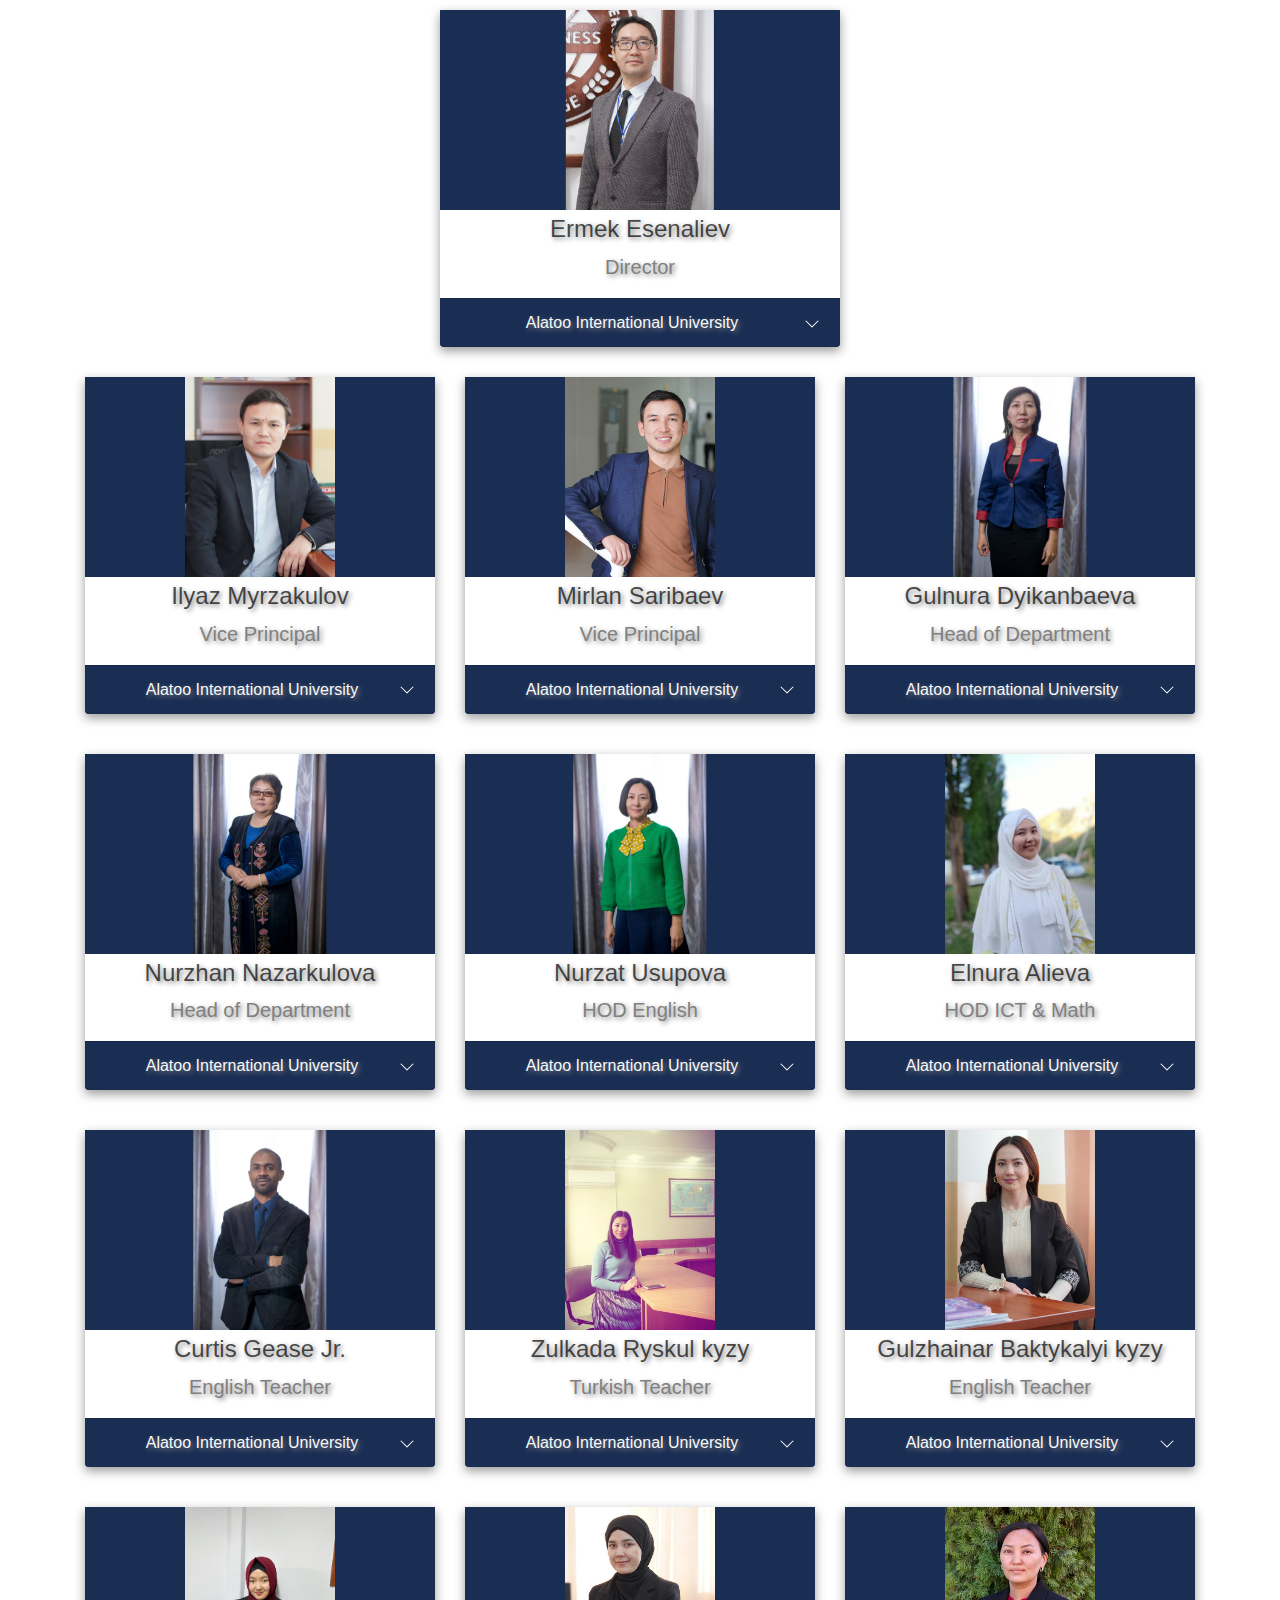
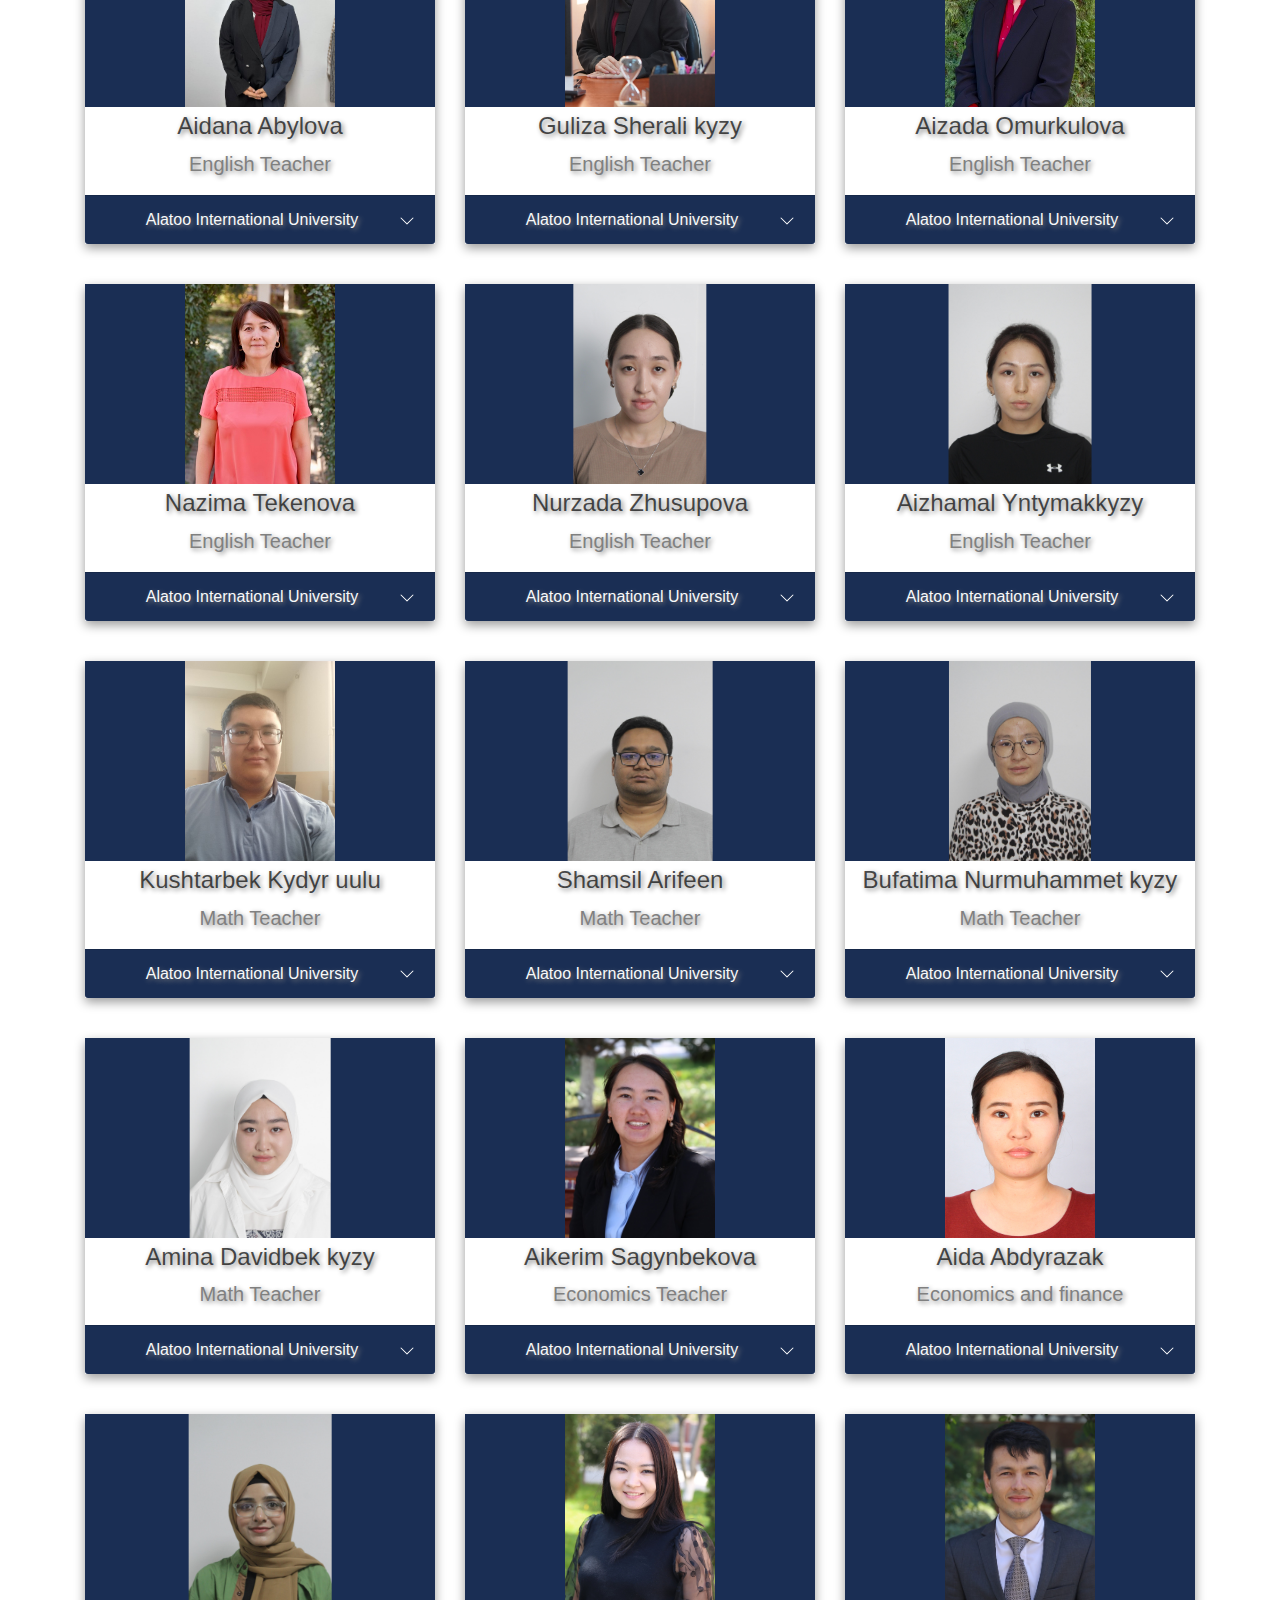
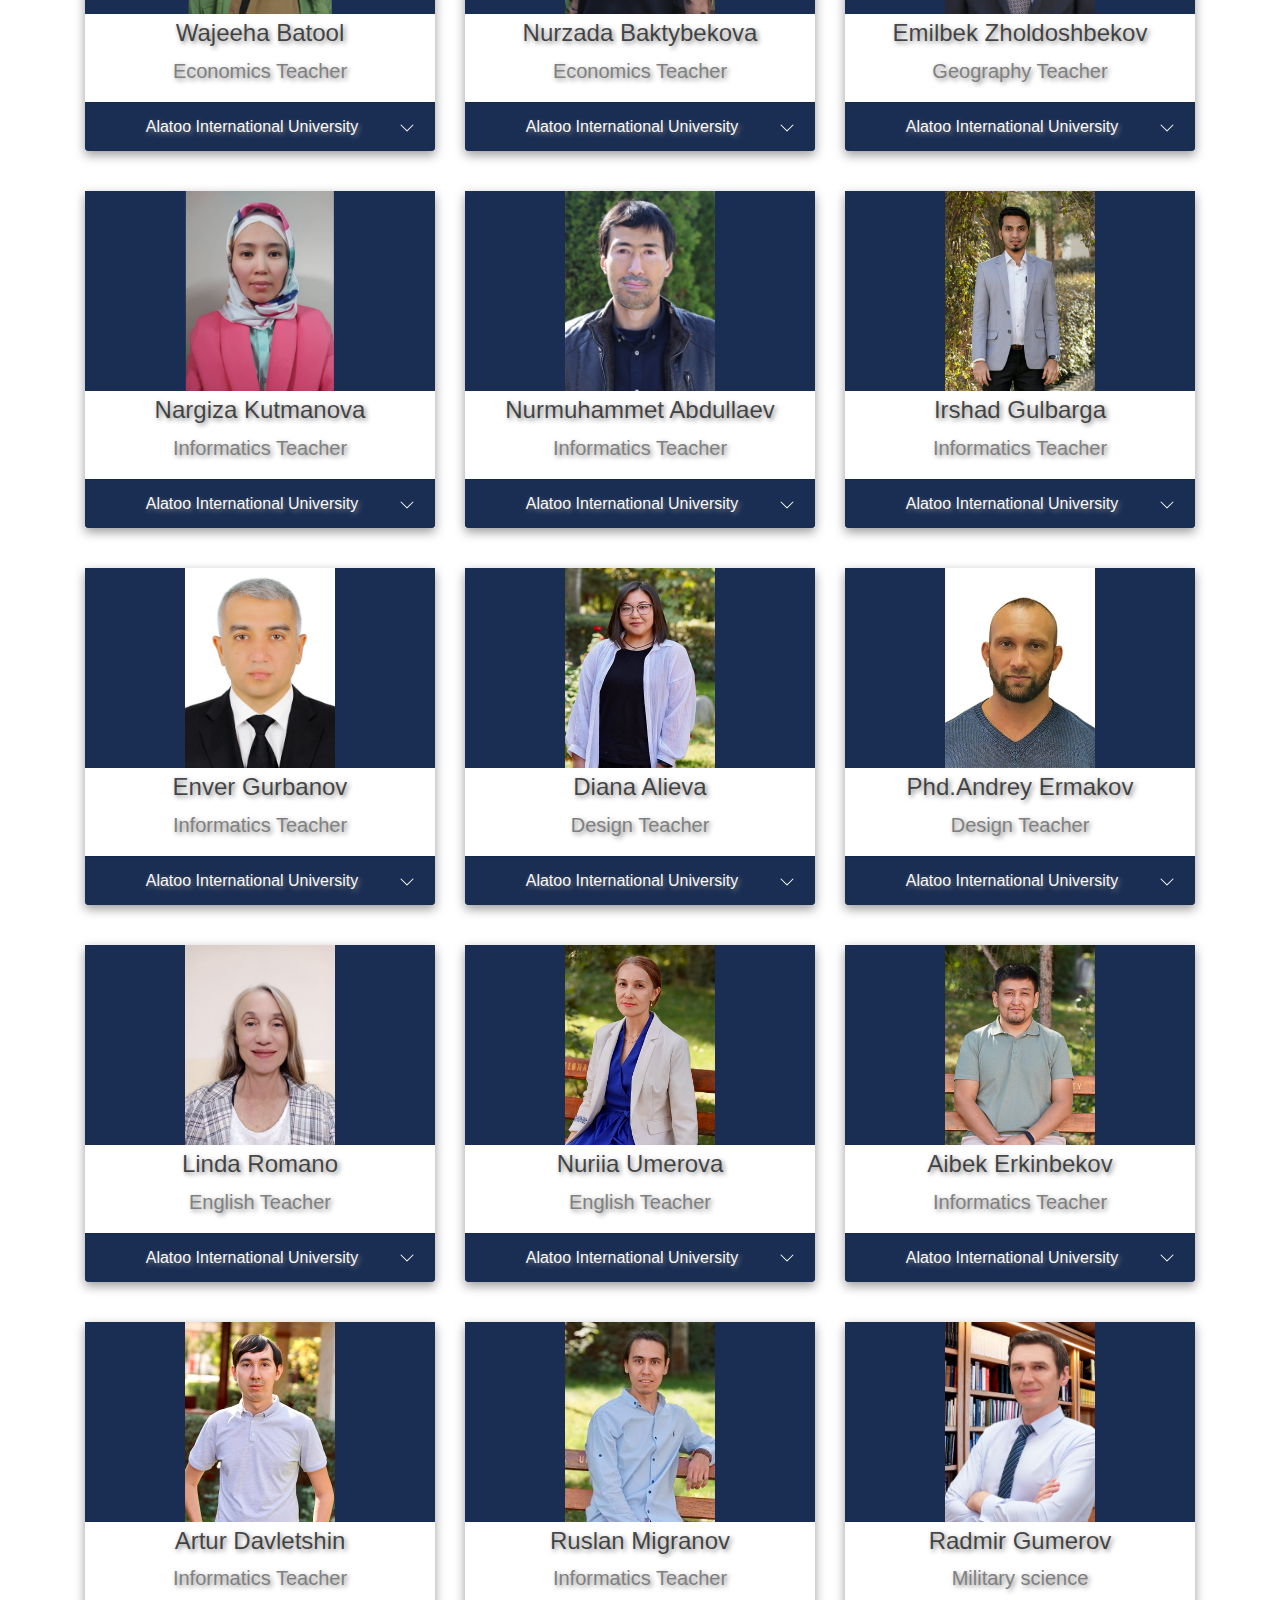
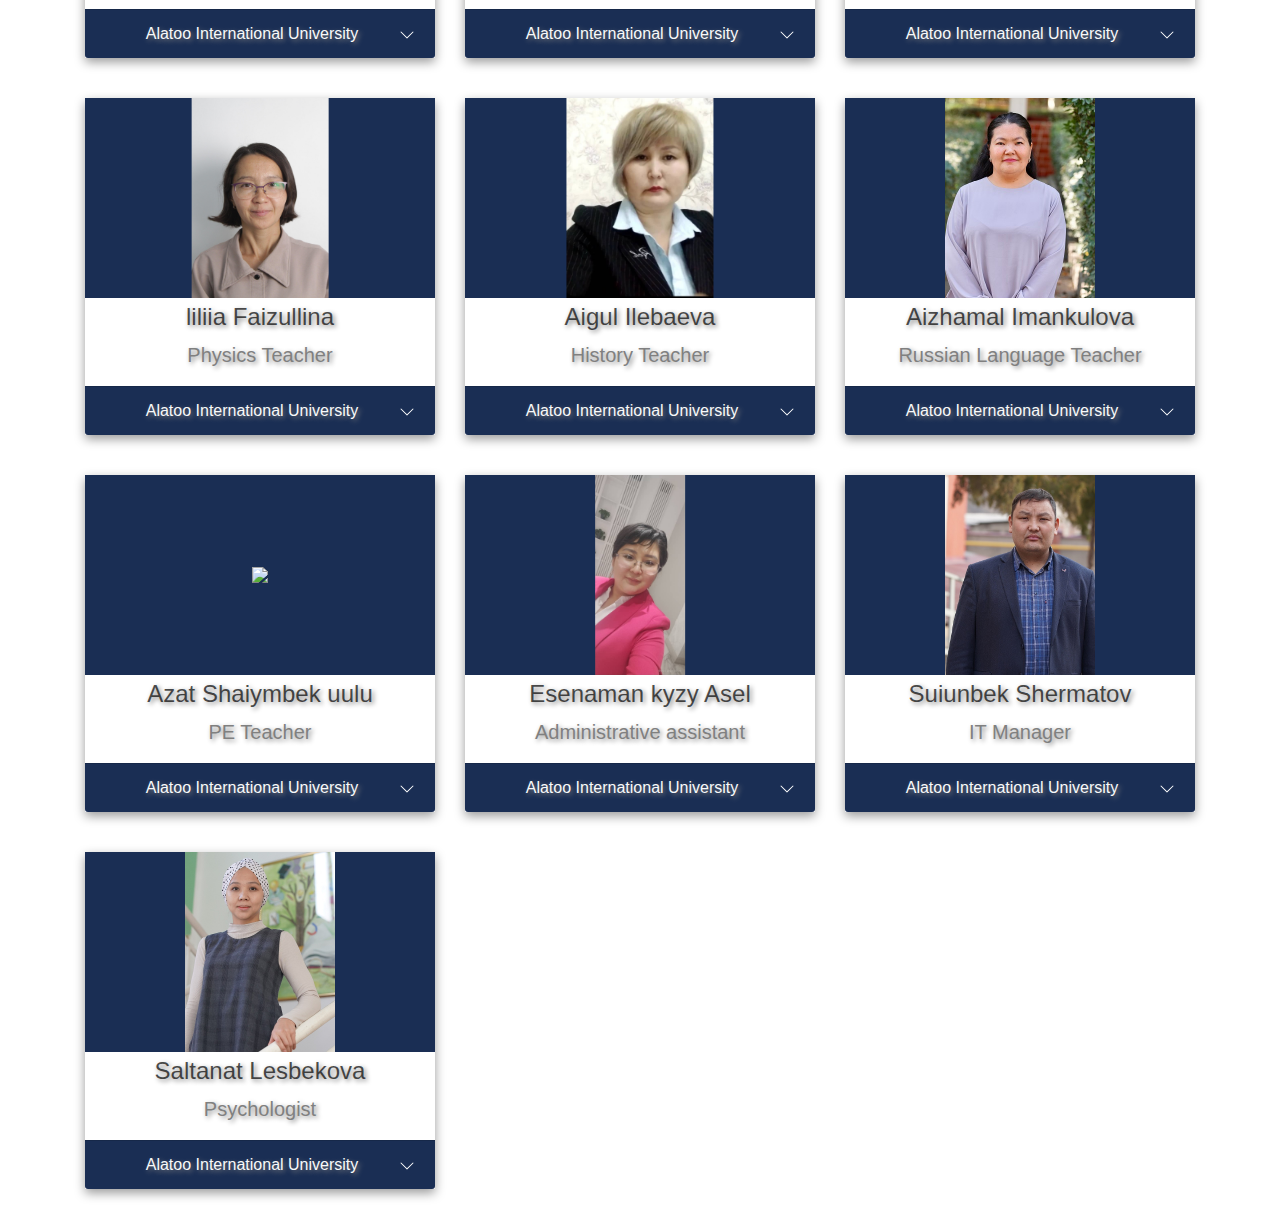
==== commit 0948cd05: "asel" ====
--- a/personals.html
+++ b/personals.html
@@ -1337,12 +1337,12 @@
 						</div>
 					</div>
 					<div class="short">
-						<h4>Nadira Zhigitekova</h4>
+						<h4>Esenaman kyzy Asel</h4>
 						<p class="title">Administrative assistant</p>
 					</div>	
 					<input type="checkbox" class="arbtn" id="p_nadira">
 					<div class="full">	
-						<p><a href="nadira.zhigitekova@alatoo.edu.kg">nadira.zhigitekova@alatoo.edu.kg</a></p>
+						<p><a href="EsenamankyzyAsel@alatoo.edu.kg">EsenamankyzyAsel@alatoo.edu.kg</a></p>
 						<!-- <p><a href="tel:+996550000000">+996 (550) 000 000</a></p> -->
 					</div>
 					<label for="p_nadira" class="bg-dark text-light card-footer">
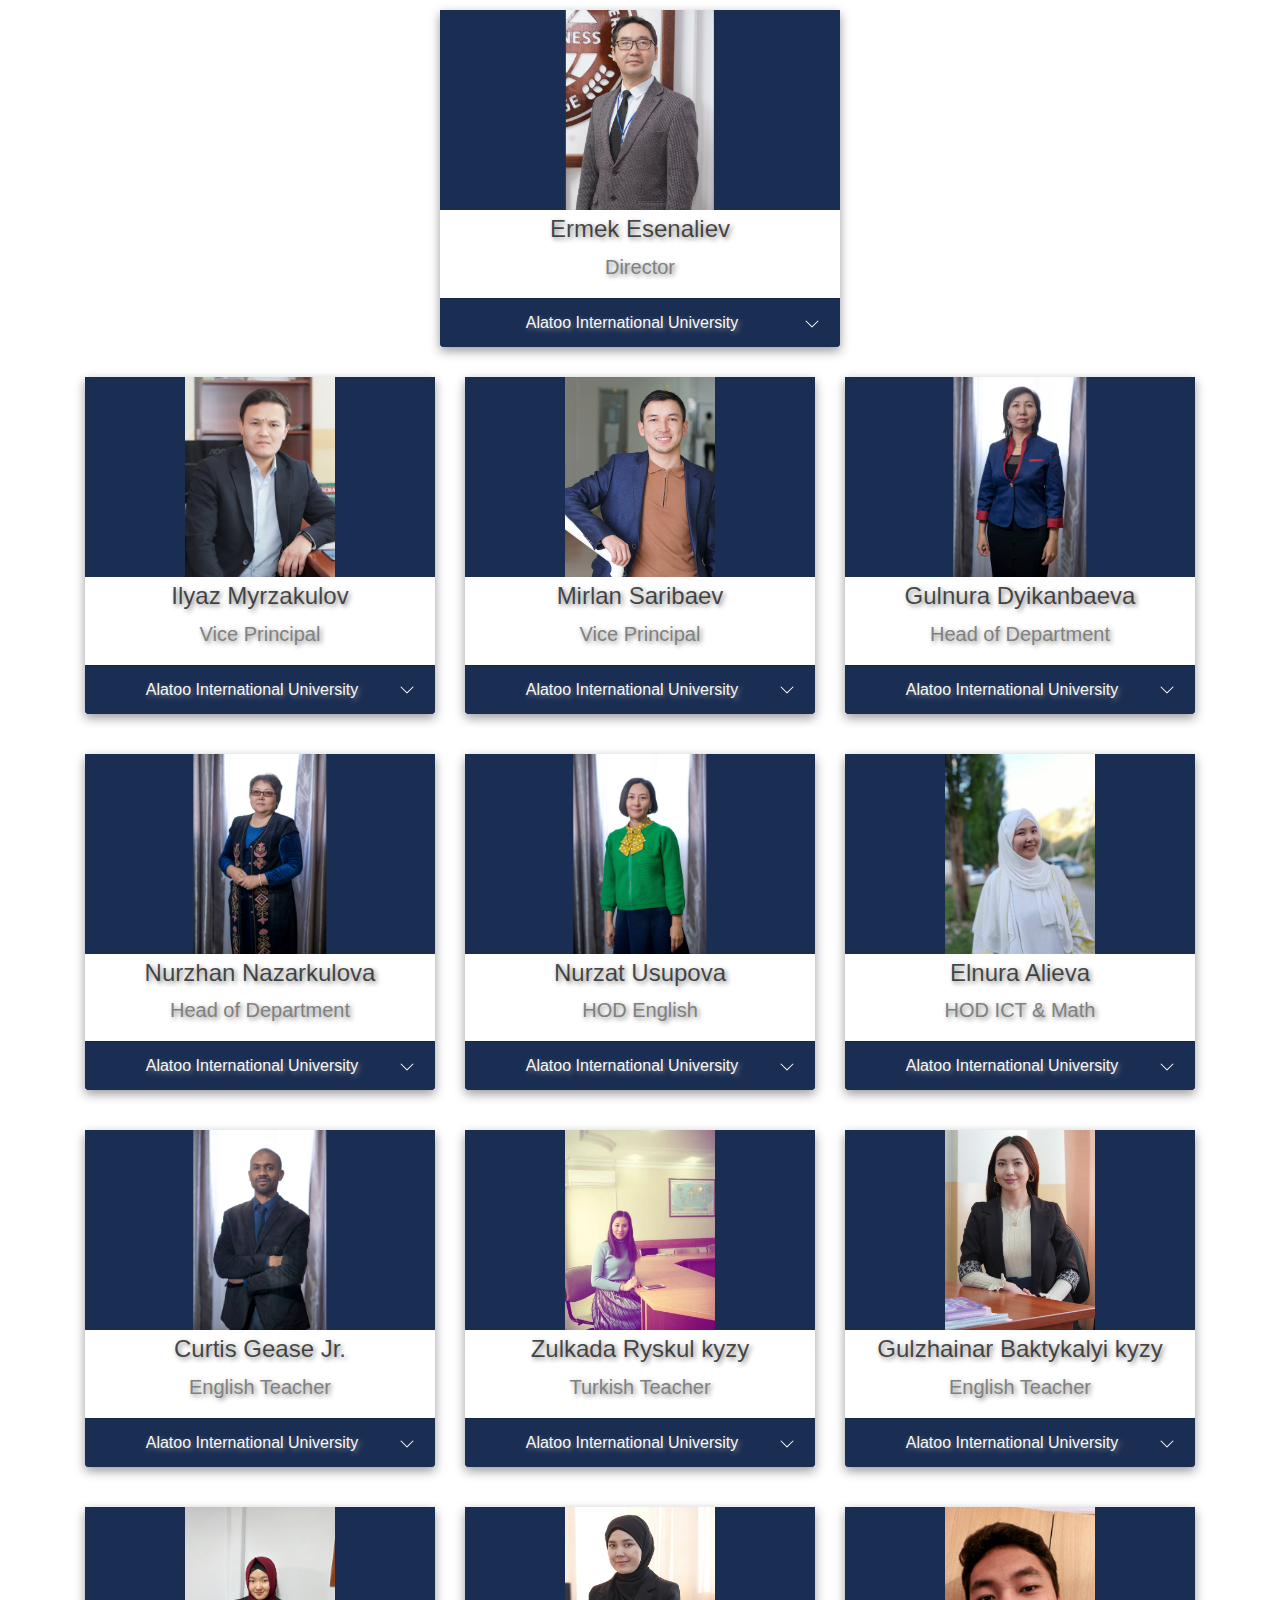
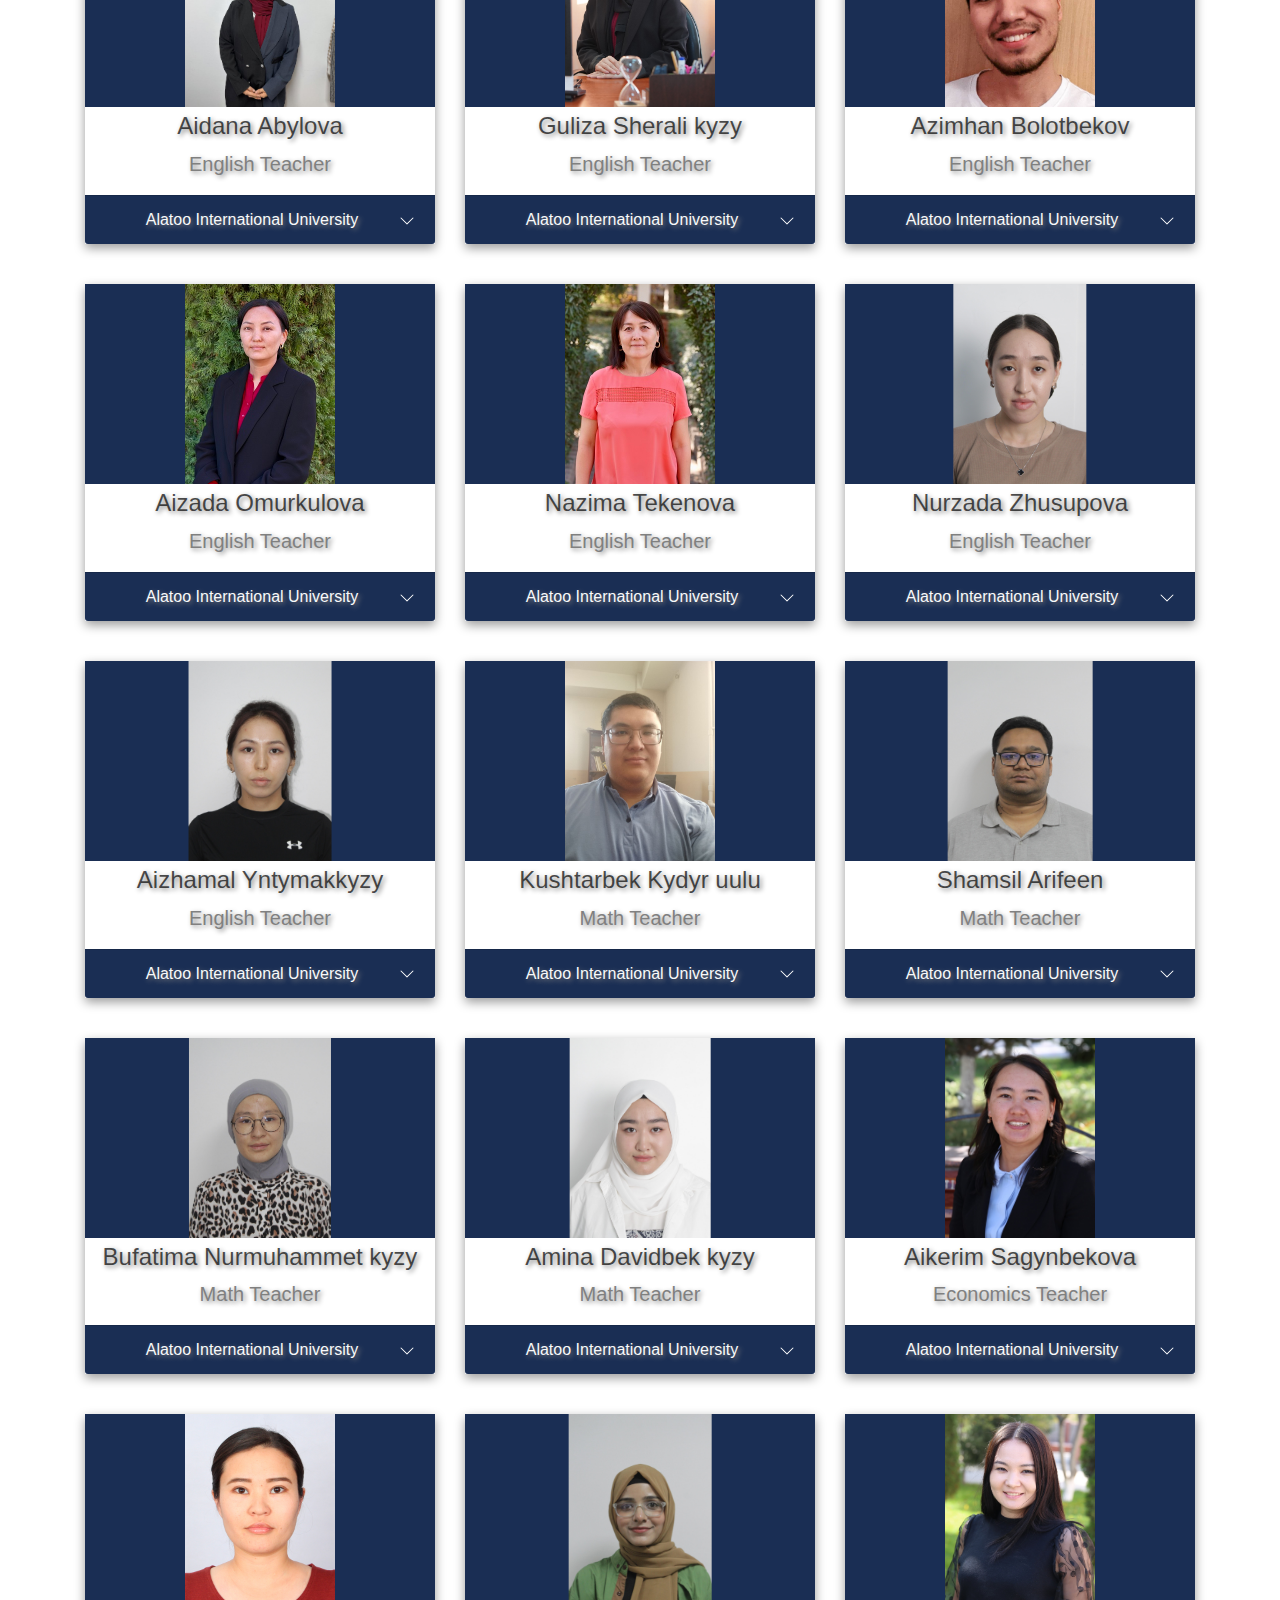
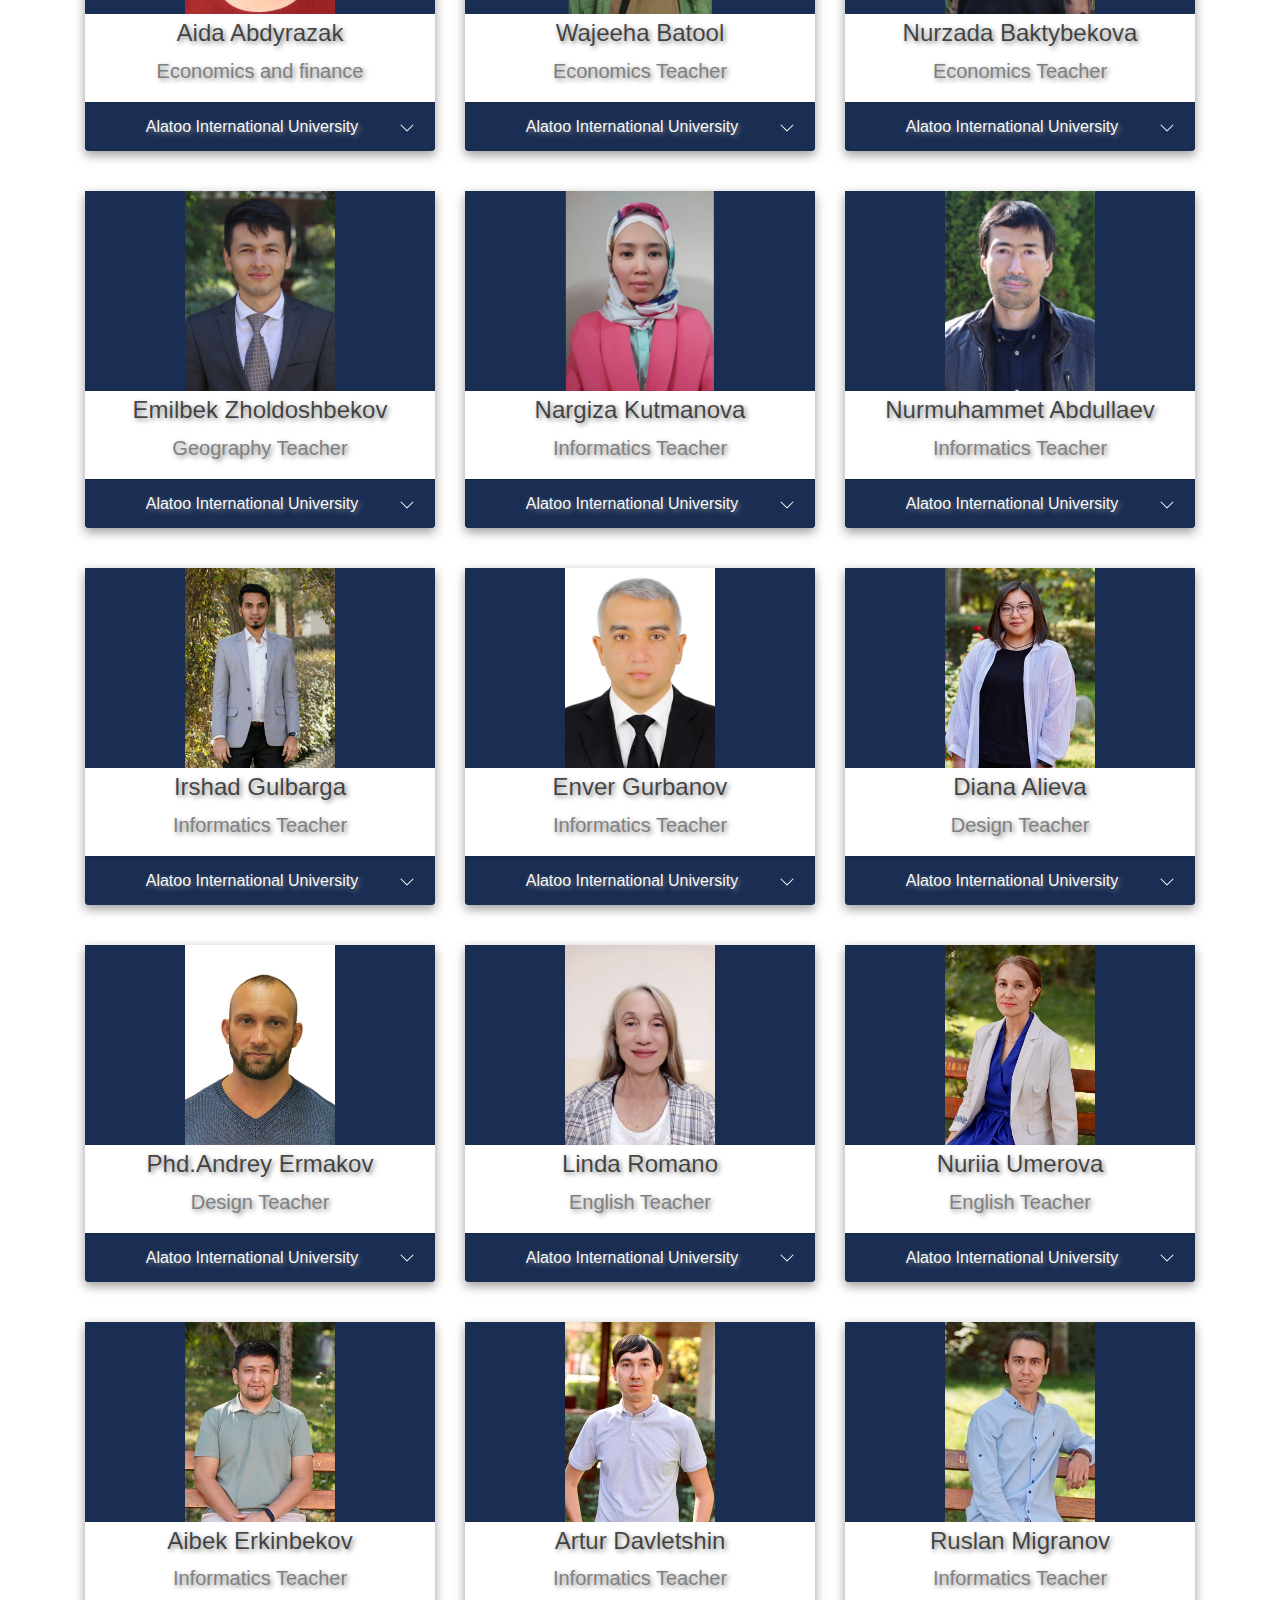
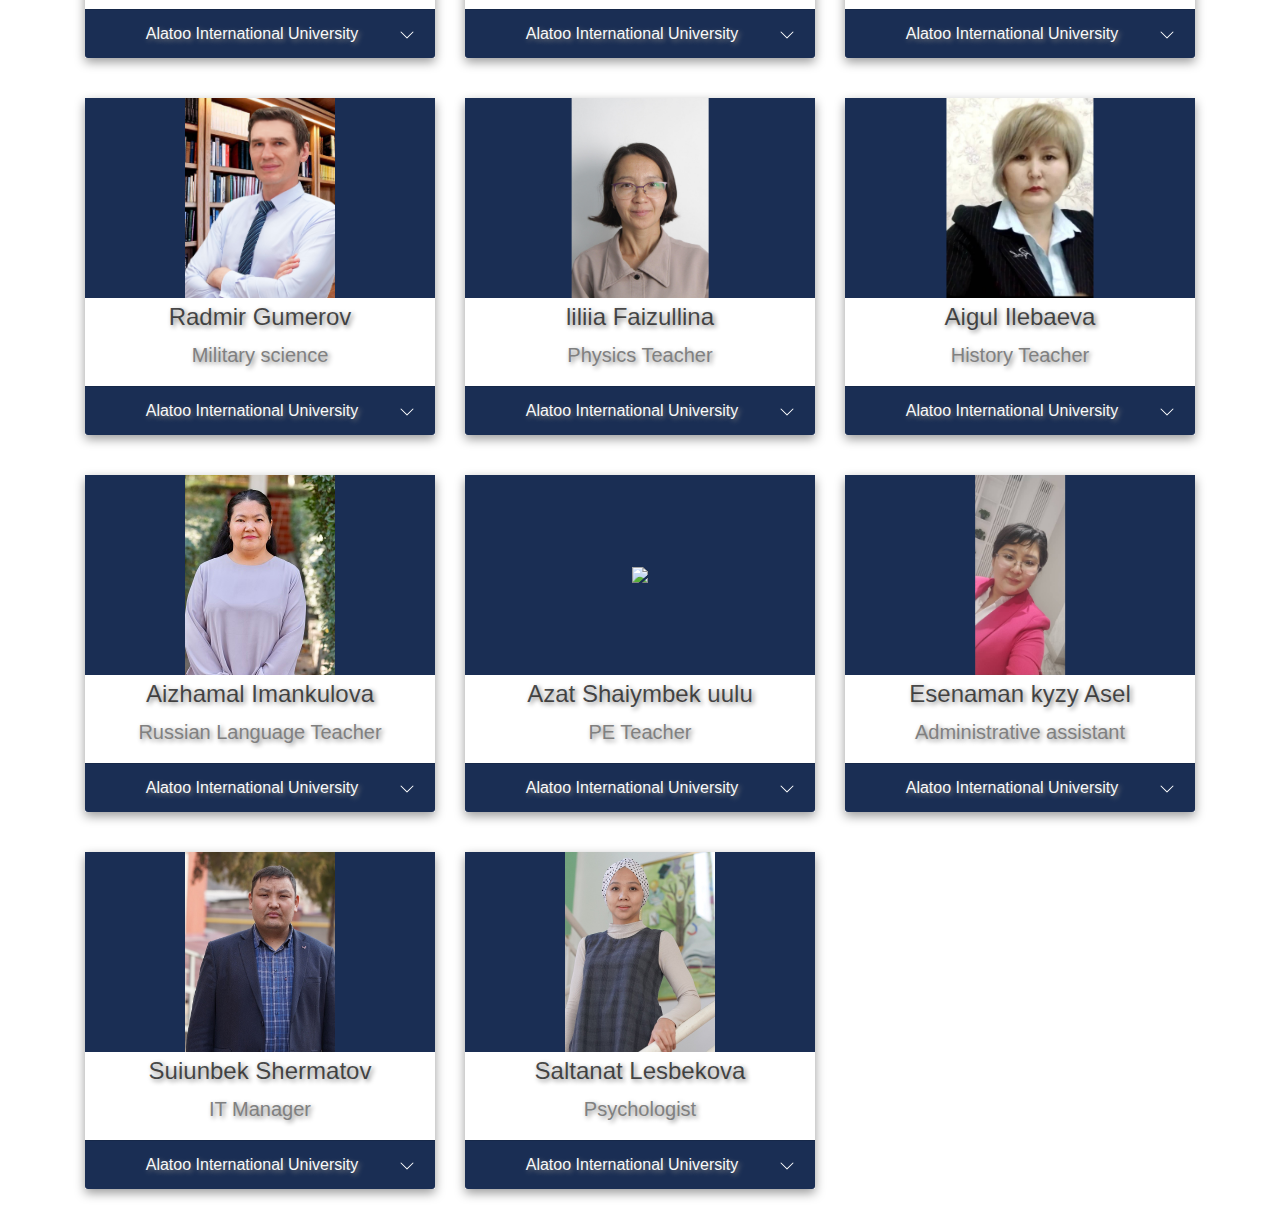
==== commit d6bc4c7a: "Азим" ====
--- a/personals.html
+++ b/personals.html
@@ -444,6 +444,33 @@
 				<div class="person">
 					<div class="bg-dark">
 						<div class="img_container">
+							<img src="img/azimhan.jpg"/>
+						</div>
+					</div>
+					<div class="short">
+						<h4>Azimhan Bolotbekov</h4>
+						<p class="title">English Teacher</p>
+					</div>	
+					<input type="checkbox" class="arbtn" id="p_guliza">
+					<div class="full">	
+						<p><a href="azimhan2017@gmail.com">azimhan2017@gmail.com</a></p>
+						<!-- <p><a href="tel:+996550000000">+996 (550) 000 000</a></p> -->
+					</div>
+					<label for="p_azimhan" class="bg-dark text-light card-footer">
+						<div class="arrowbtn">
+							<svg class="bi bi-chevron-down" width="1em" height="1em" viewBox="0 0 16 16" fill="currentColor" xmlns="http://www.w3.org/2000/svg">
+								<path fill-rule="evenodd" d="M1.646 4.646a.5.5 0 01.708 0L8 10.293l5.646-5.647a.5.5 0 01.708.708l-6 6a.5.5 0 01-.708 0l-6-6a.5.5 0 010-.708z" clip-rule="evenodd"/>
+							</svg>
+						</div>
+						Alatoo International University
+					</label>
+				</div>
+			</div>
+
+			<div class="col-sm-12 col-md-6 col-lg-4">
+				<div class="person">
+					<div class="bg-dark">
+						<div class="img_container">
 							<img src="img/aizada.jpg"/>
 						</div>
 					</div>
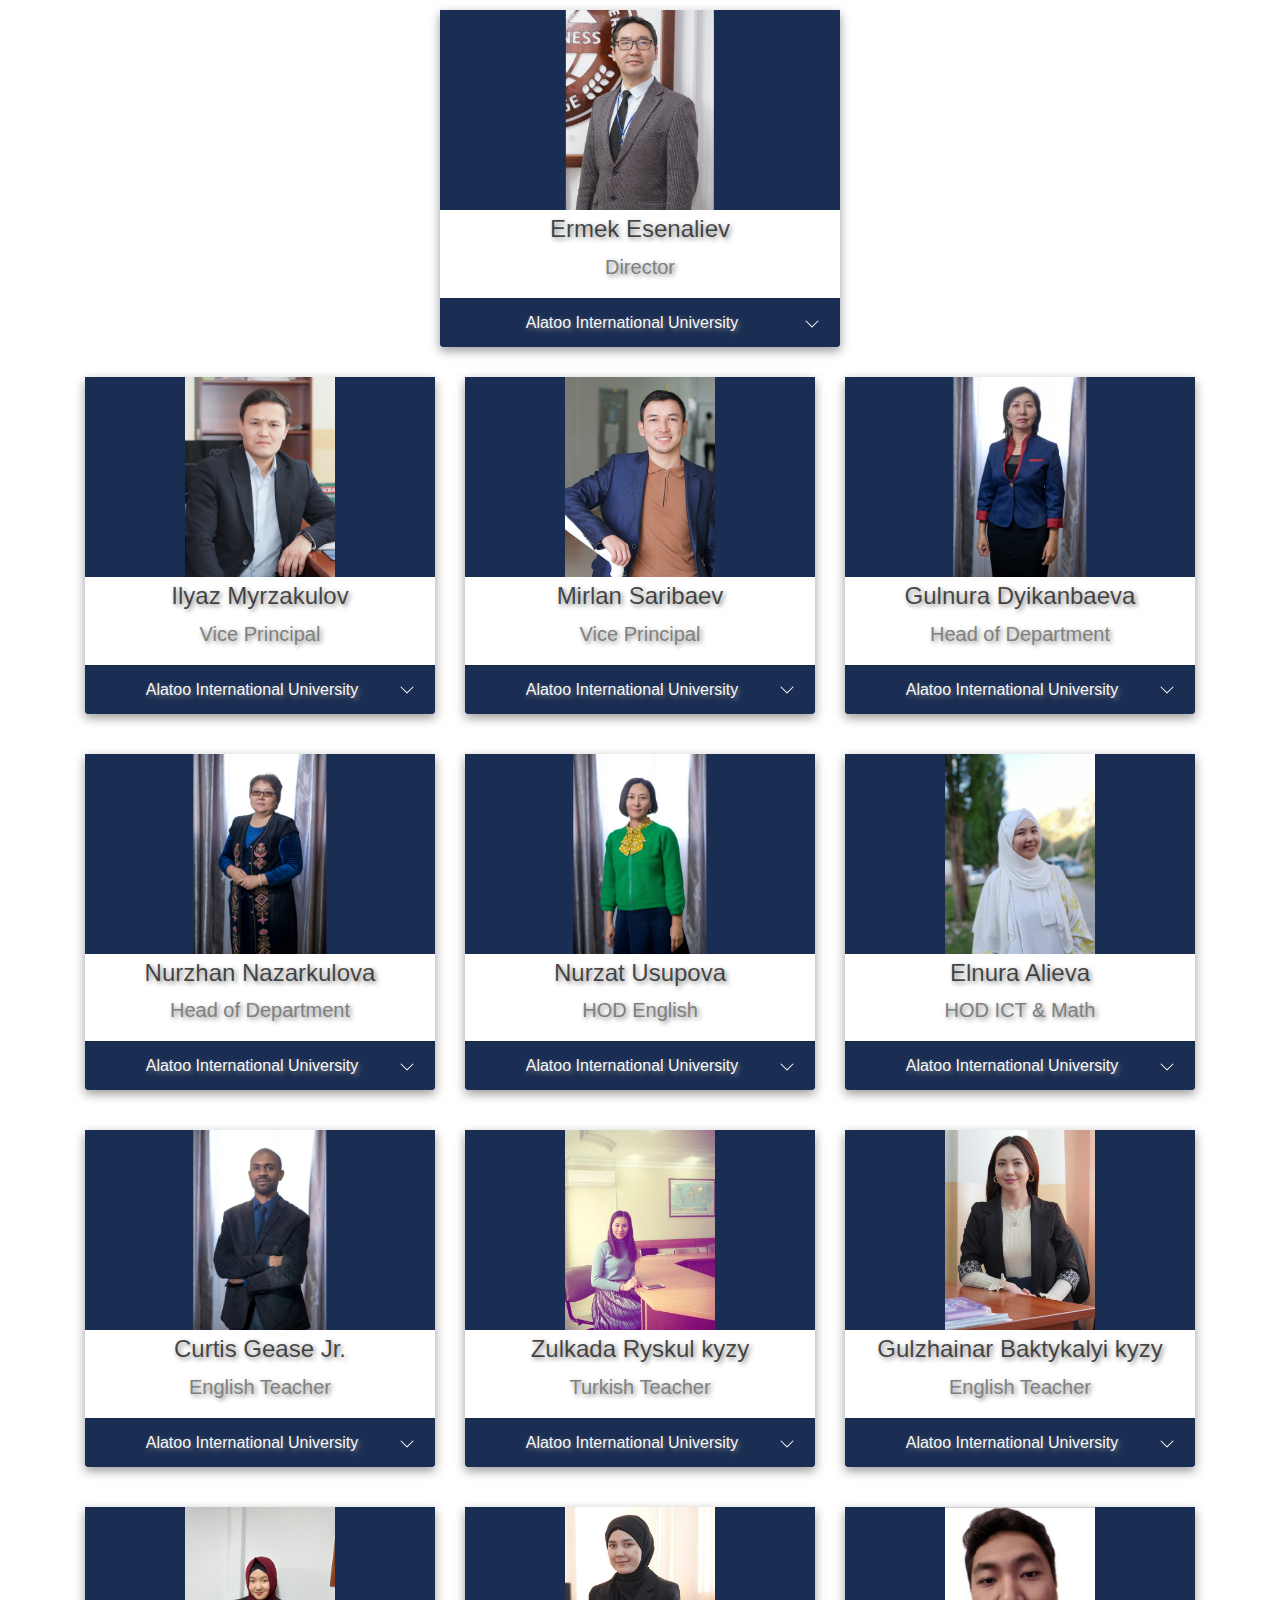
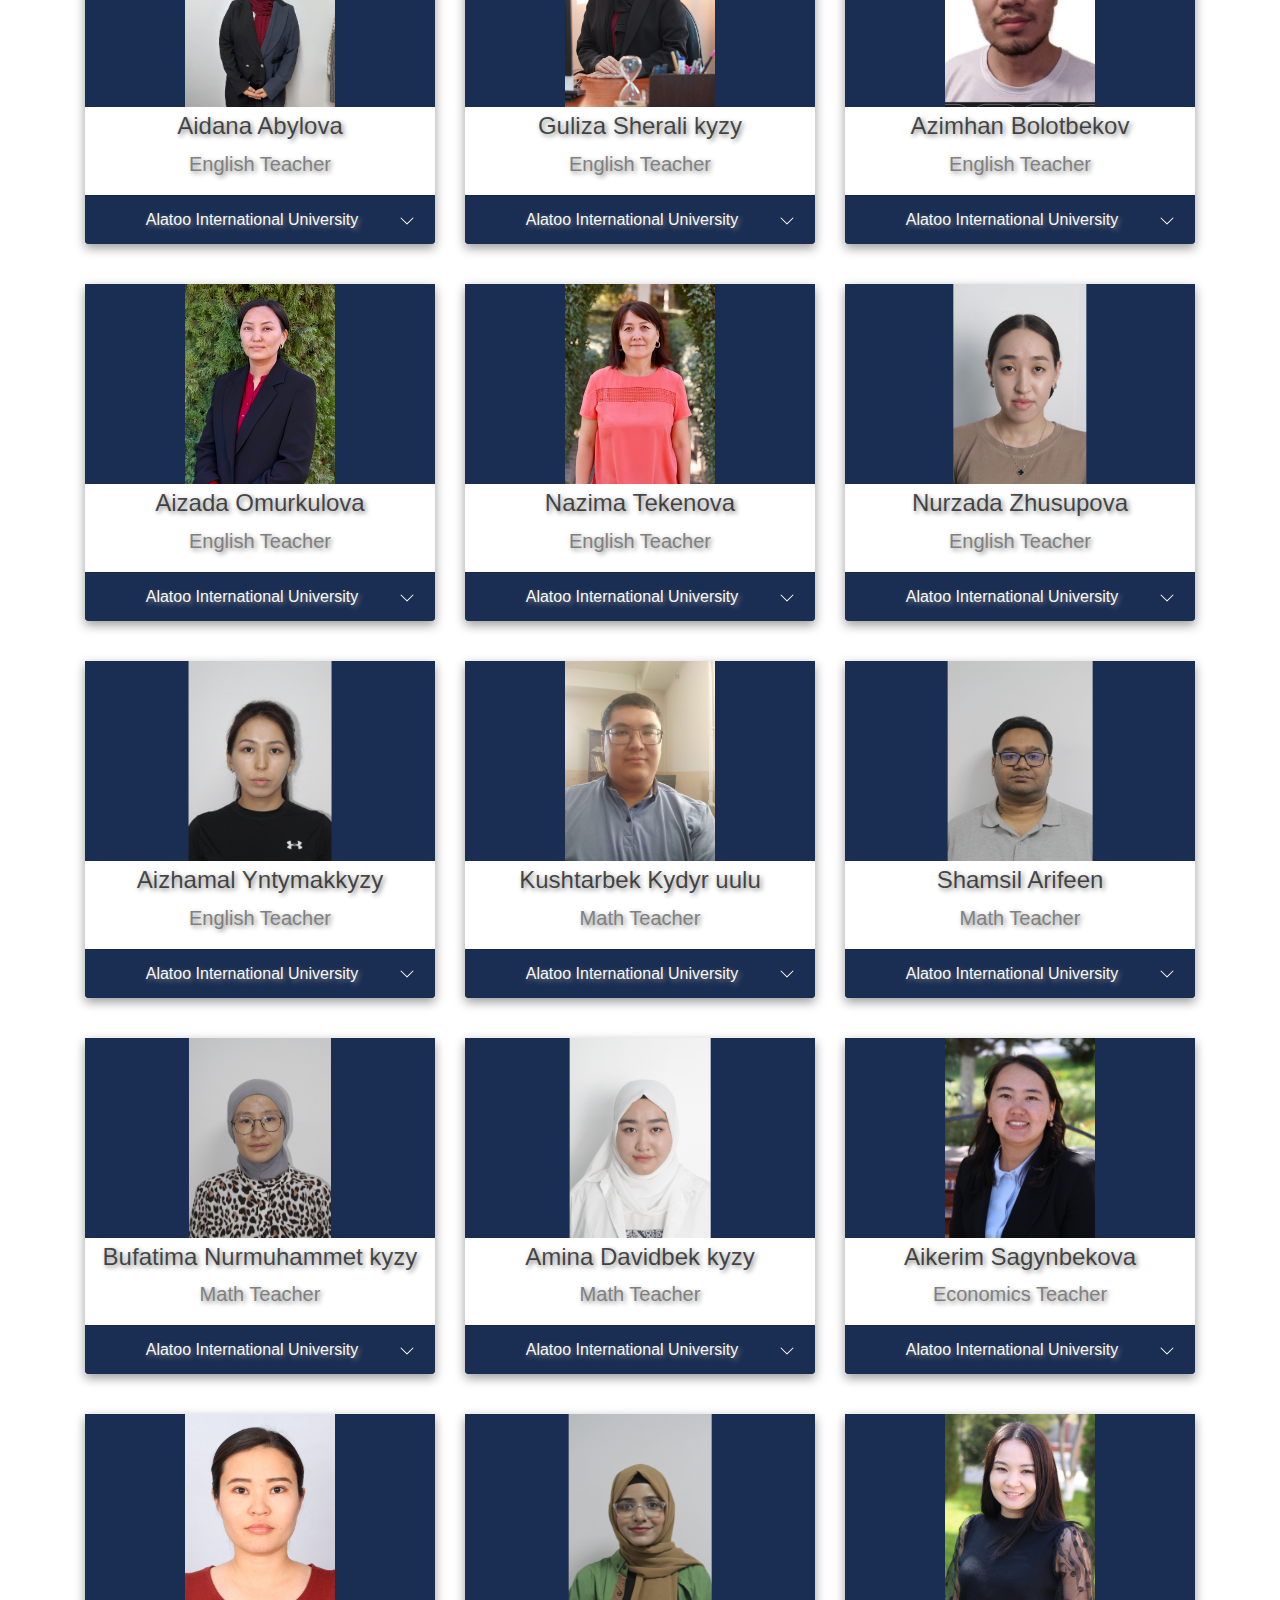
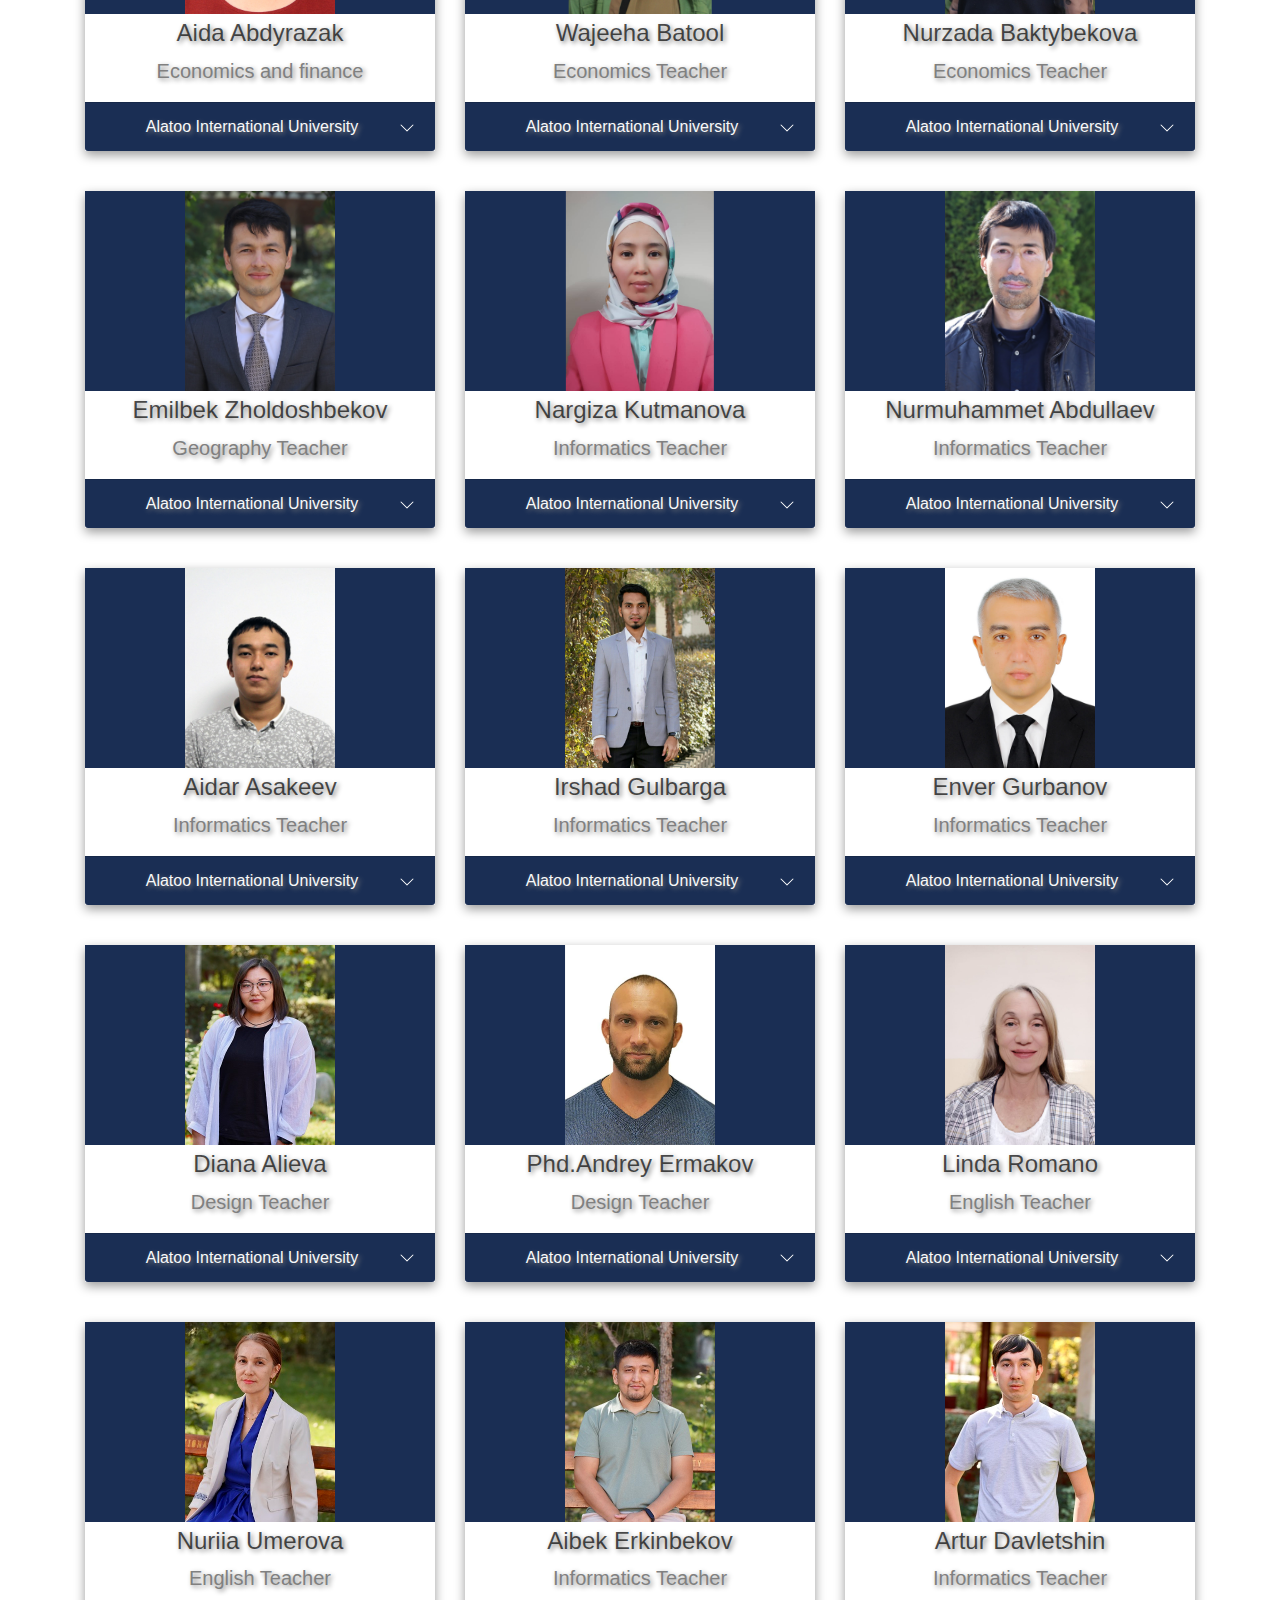
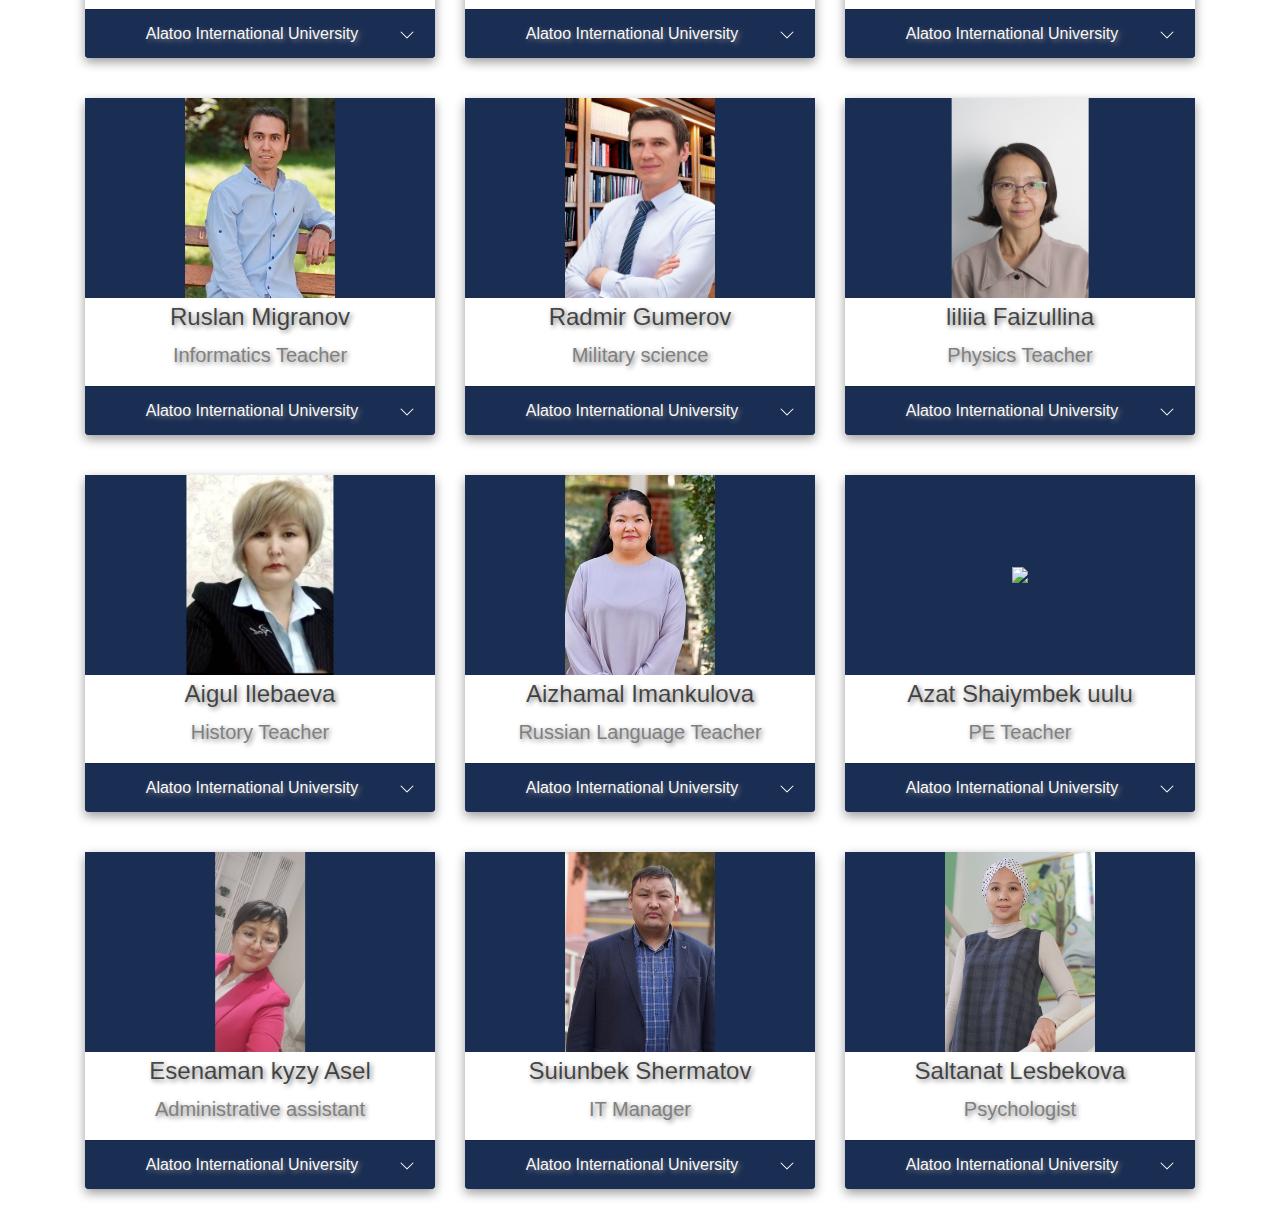
==== commit 9c6370b9: "Aidar" ====
--- a/personals.html
+++ b/personals.html
@@ -923,6 +923,33 @@
 				</div>
 			</div>
 				
+			<div class="col-sm-12 col-md-6 col-lg-4">
+				<div class="person">
+					<div class="bg-dark">
+						<div class="img_container">
+							<img src="img/aidar.jpg"/>
+						</div>
+					</div>
+					<div class="short">
+						<h4>Aidar Asakeev</h4>
+						<p class="title">Informatics Teacher</p>
+					</div>	
+					<input type="checkbox" class="arbtn" id="p_aıdar">
+					<div class="full">	
+						<p><a href="mailto:aidar.asakeev@alatoo.edu.kg'">aidar.asakeev@alatoo.edu.kg</a></p>
+						<!-- <p><a href="tel:+996550000000">+996 (550) 000 000</a></p> -->
+					</div>
+					<label for="p_numuhammed" class="bg-dark text-light card-footer">
+						<div class="arrowbtn">
+							<svg class="bi bi-chevron-down" width="1em" height="1em" viewBox="0 0 16 16" fill="currentColor" xmlns="http://www.w3.org/2000/svg">
+								<path fill-rule="evenodd" d="M1.646 4.646a.5.5 0 01.708 0L8 10.293l5.646-5.647a.5.5 0 01.708.708l-6 6a.5.5 0 01-.708 0l-6-6a.5.5 0 010-.708z" clip-rule="evenodd"/>
+							</svg>
+						</div>
+						Alatoo International University
+					</label>
+				</div>
+			</div>
+
 			<!-- <div class="col-sm-12 col-md-6 col-lg-4">
 				<div class="person">
 					<div class="bg-dark">
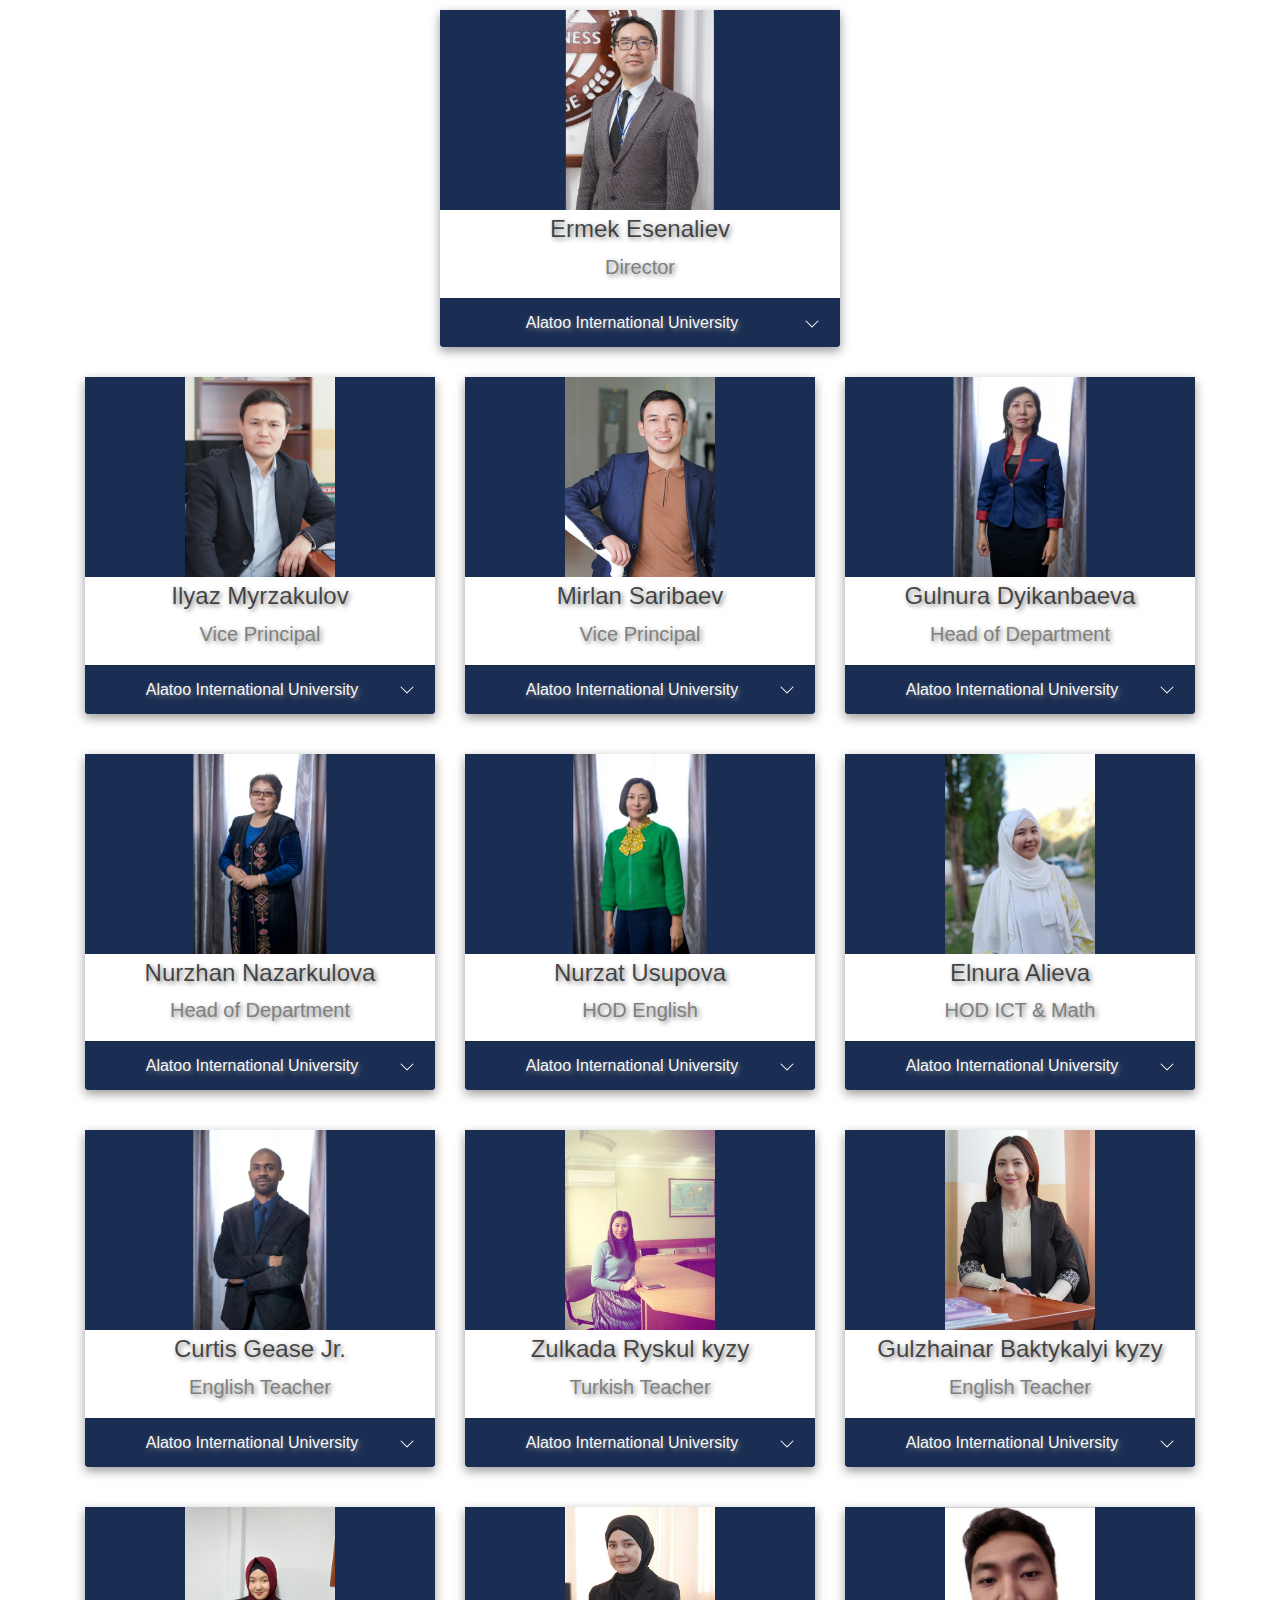
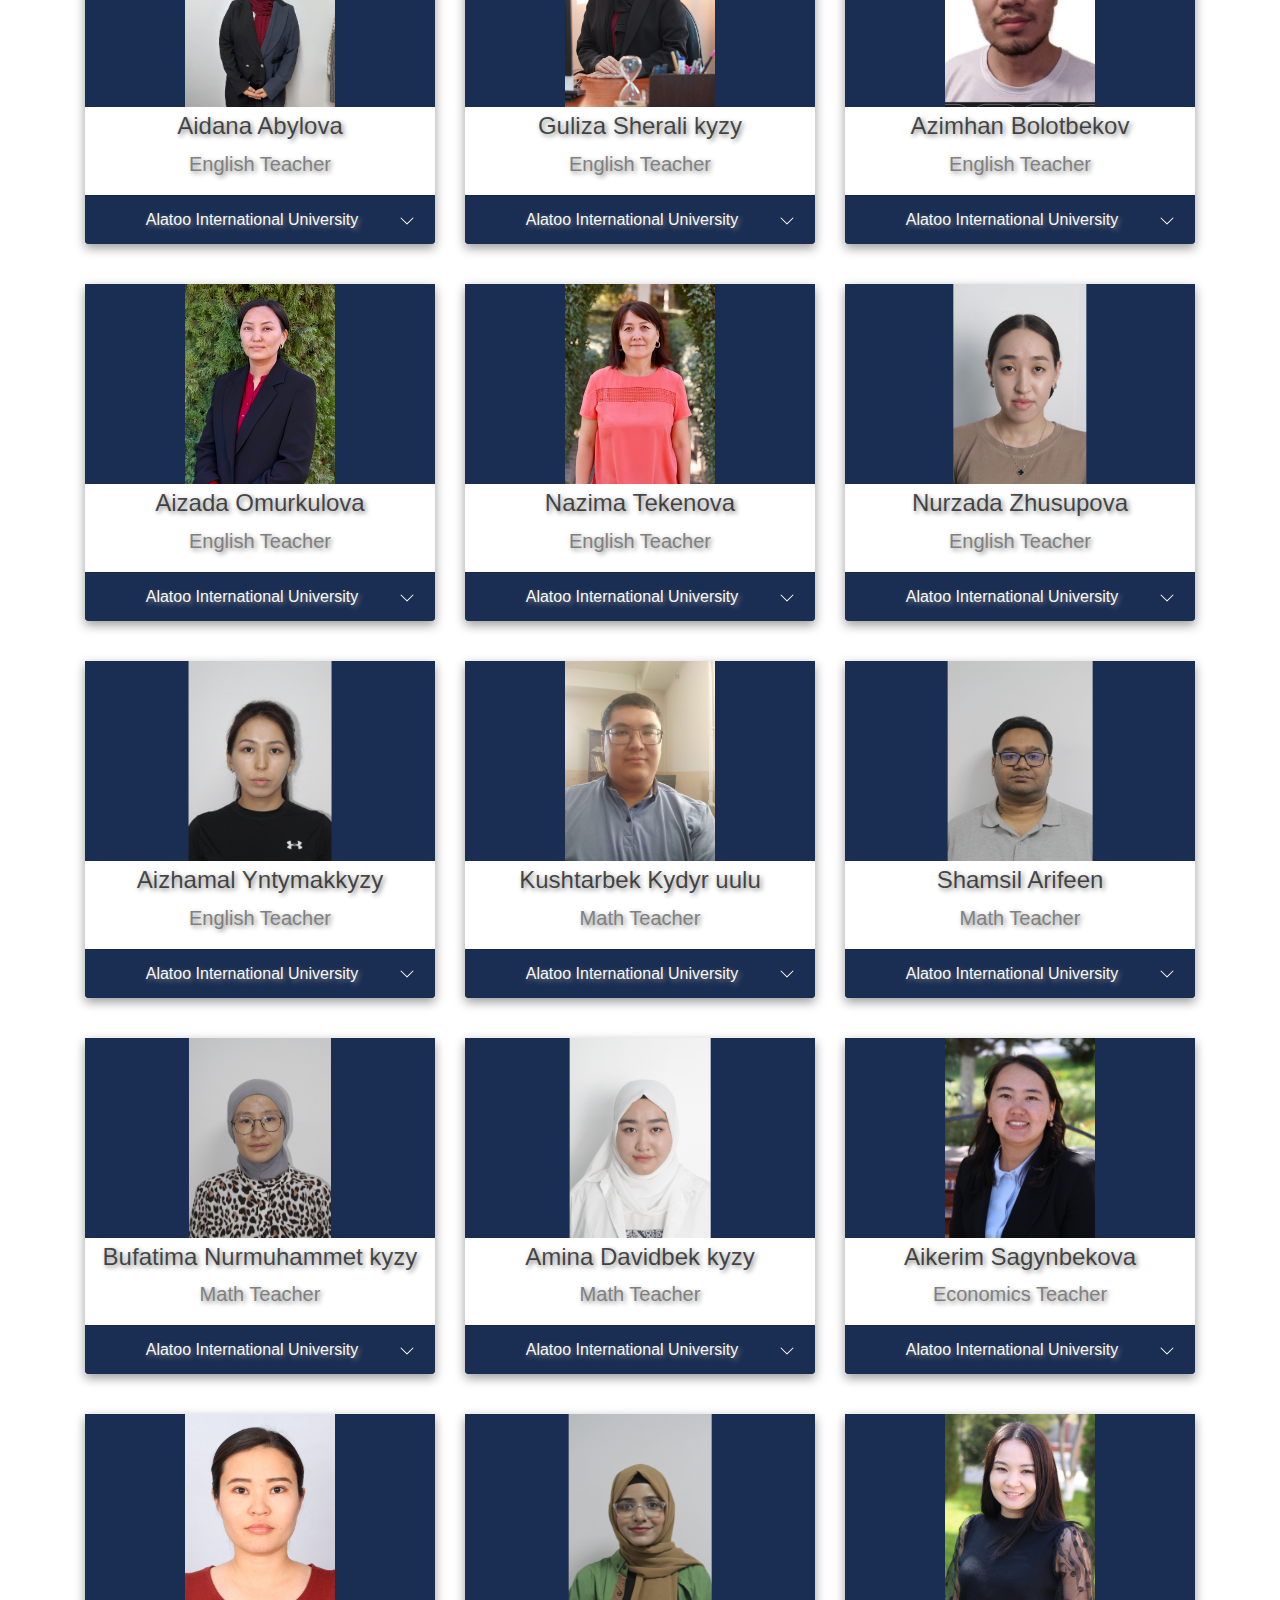
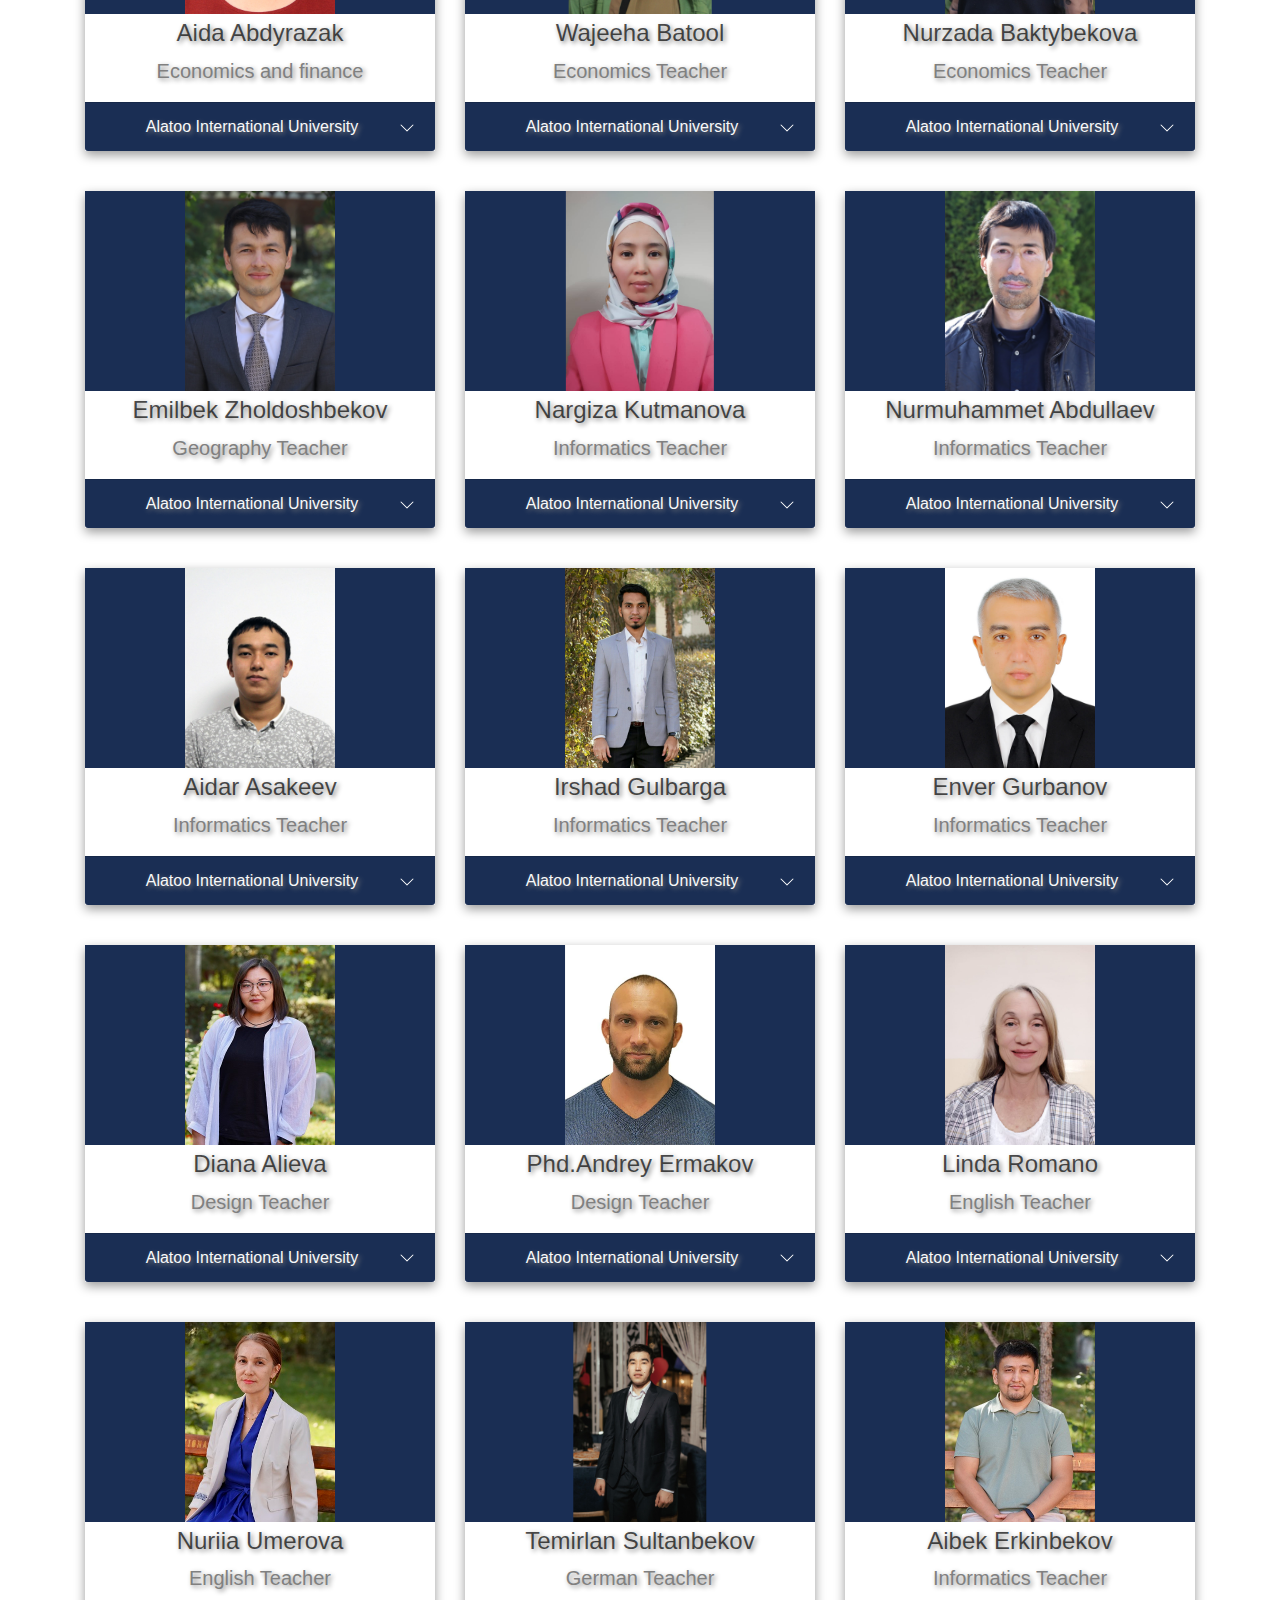
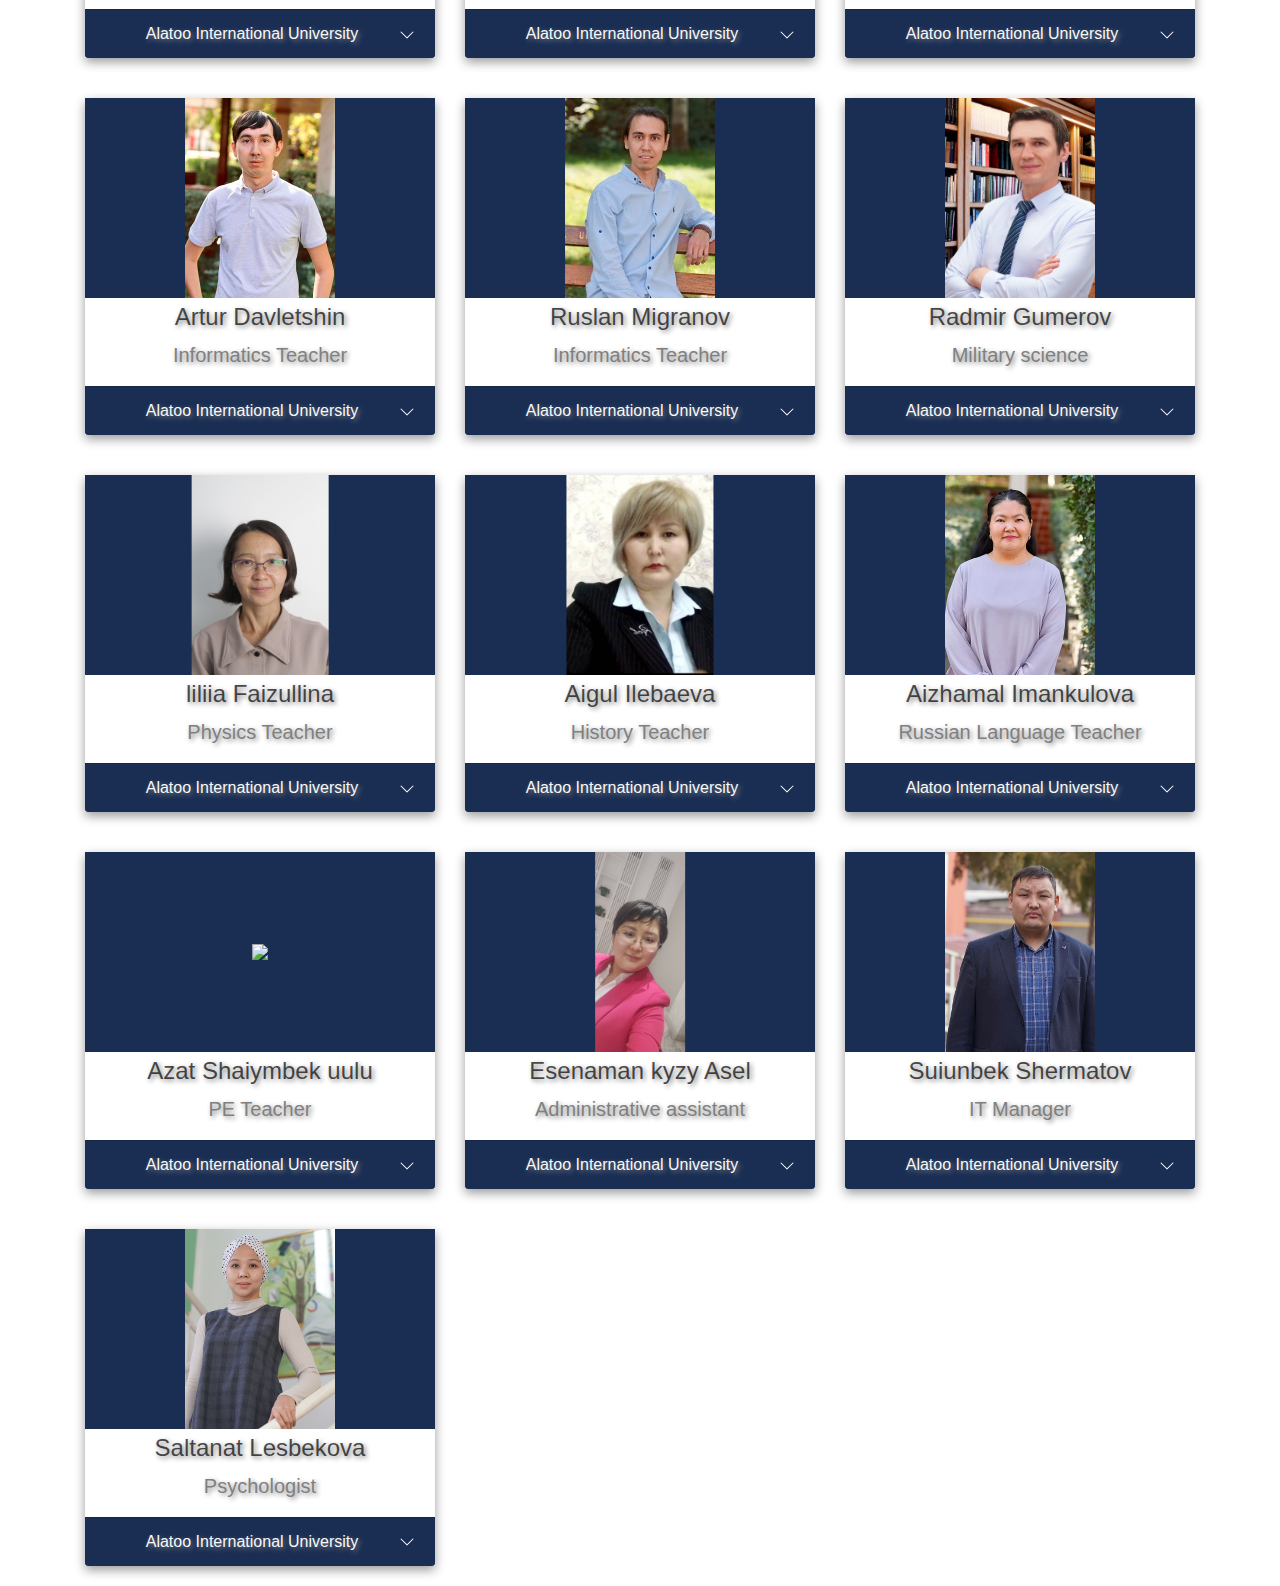
==== commit 8b407b09: "Temirlan" ====
--- a/personals.html
+++ b/personals.html
@@ -939,7 +939,7 @@
 						<p><a href="mailto:aidar.asakeev@alatoo.edu.kg'">aidar.asakeev@alatoo.edu.kg</a></p>
 						<!-- <p><a href="tel:+996550000000">+996 (550) 000 000</a></p> -->
 					</div>
-					<label for="p_numuhammed" class="bg-dark text-light card-footer">
+					<label for="p_aidar" class="bg-dark text-light card-footer">
 						<div class="arrowbtn">
 							<svg class="bi bi-chevron-down" width="1em" height="1em" viewBox="0 0 16 16" fill="currentColor" xmlns="http://www.w3.org/2000/svg">
 								<path fill-rule="evenodd" d="M1.646 4.646a.5.5 0 01.708 0L8 10.293l5.646-5.647a.5.5 0 01.708.708l-6 6a.5.5 0 01-.708 0l-6-6a.5.5 0 010-.708z" clip-rule="evenodd"/>
@@ -1164,6 +1164,32 @@
 				</div>
 			</div>
 
+			<div class="col-sm-12 col-md-6 col-lg-4">
+				<div class="person">
+					<div class="bg-dark">
+						<div class="img_container">
+							<img src="img/temirlan.jpg"/>
+						</div>
+					</div>
+					<div class="short">
+						<h4>Temirlan Sultanbekov</h4>
+						<p class="title">German Teacher</p>
+					</div>	
+					<input type="checkbox" class="arbtn" id="p_temirlan">
+					<div class="full">	
+						<p><a href="temirlan.sultanbekov@alatoo.edu.kg">temirlan.sultanbekov@alatoo.edu.kg</a></p>
+						<!-- <p><a href="tel:+996550000000">+996 (550) 000 000</a></p> -->
+					</div>
+					<label for="p_temirlan" class="bg-dark text-light card-footer">
+						<div class="arrowbtn">
+							<svg class="bi bi-chevron-down" width="1em" height="1em" viewBox="0 0 16 16" fill="currentColor" xmlns="http://www.w3.org/2000/svg">
+								<path fill-rule="evenodd" d="M1.646 4.646a.5.5 0 01.708 0L8 10.293l5.646-5.647a.5.5 0 01.708.708l-6 6a.5.5 0 01-.708 0l-6-6a.5.5 0 010-.708z" clip-rule="evenodd"/>
+							</svg>
+						</div>
+						Alatoo International University
+					</label>
+				</div>
+			</div>
 
 			<div class="col-sm-12 col-md-6 col-lg-4">
 				<div class="person">
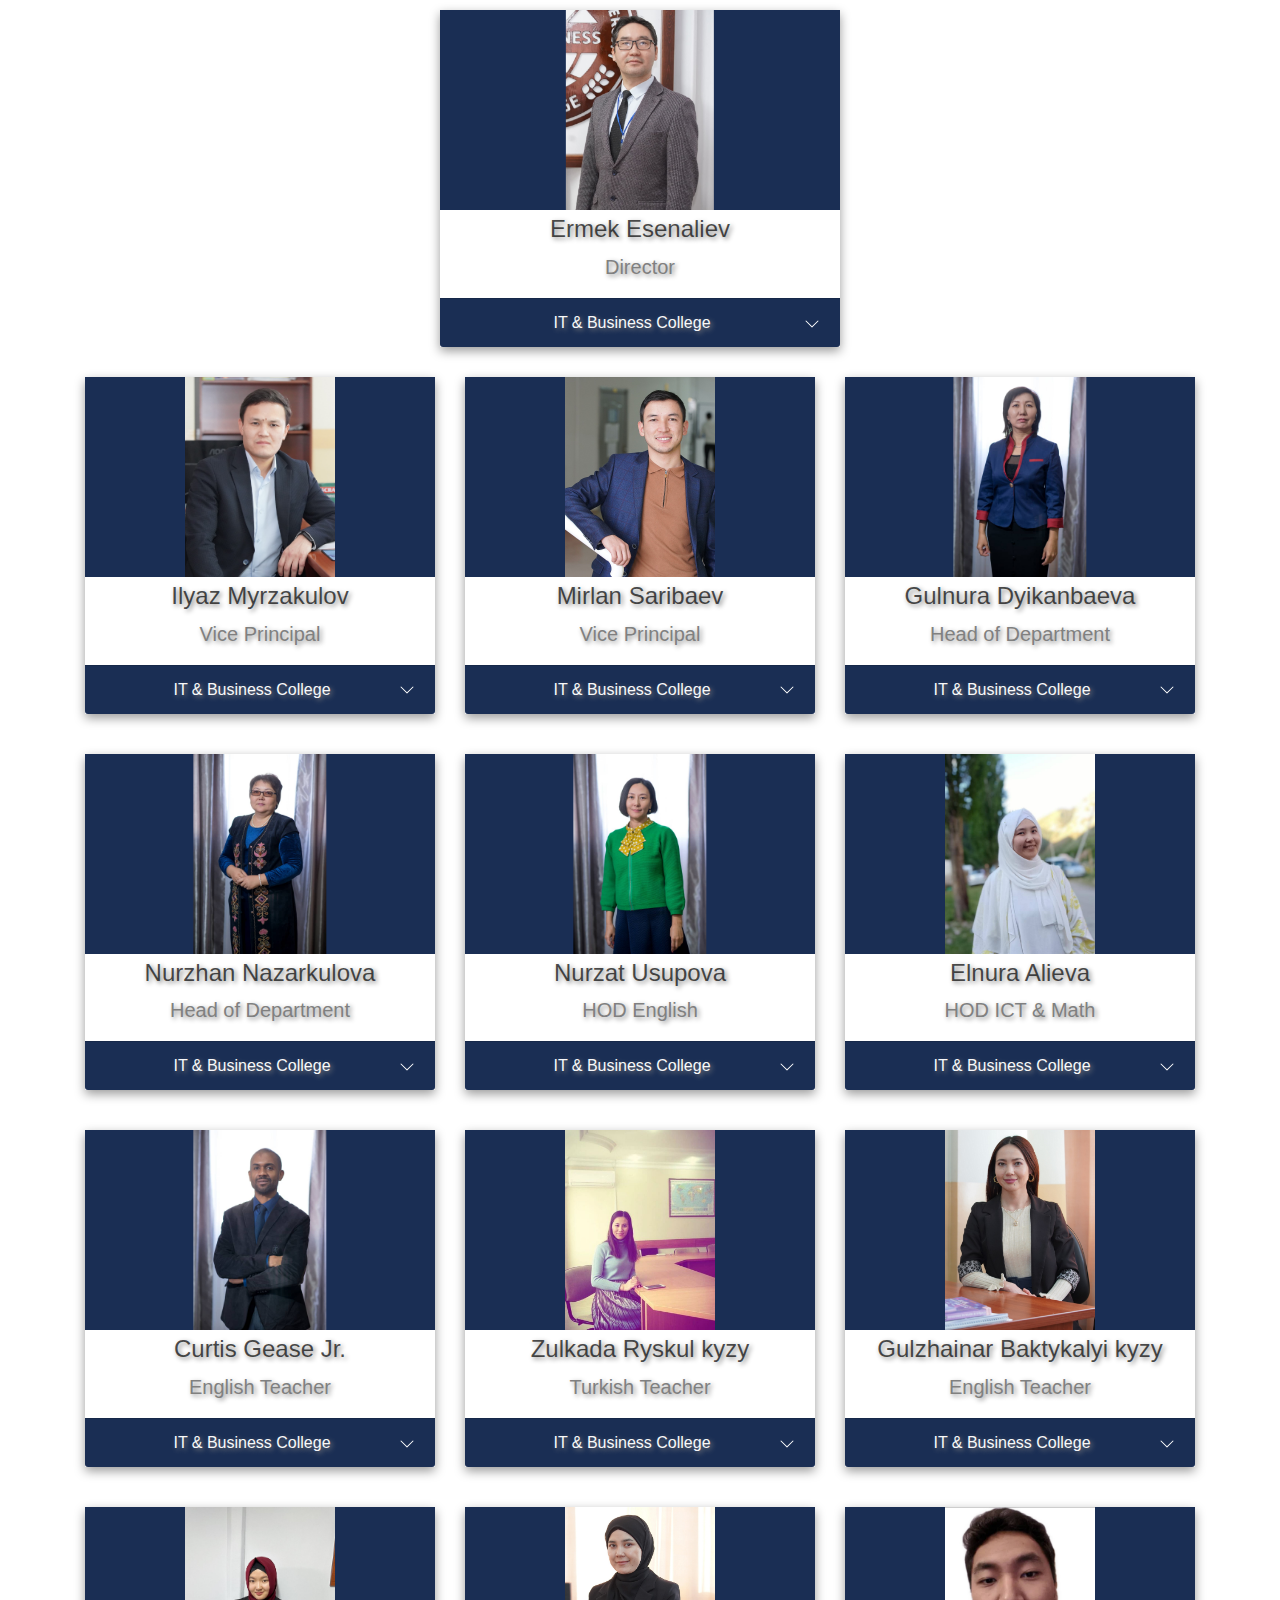
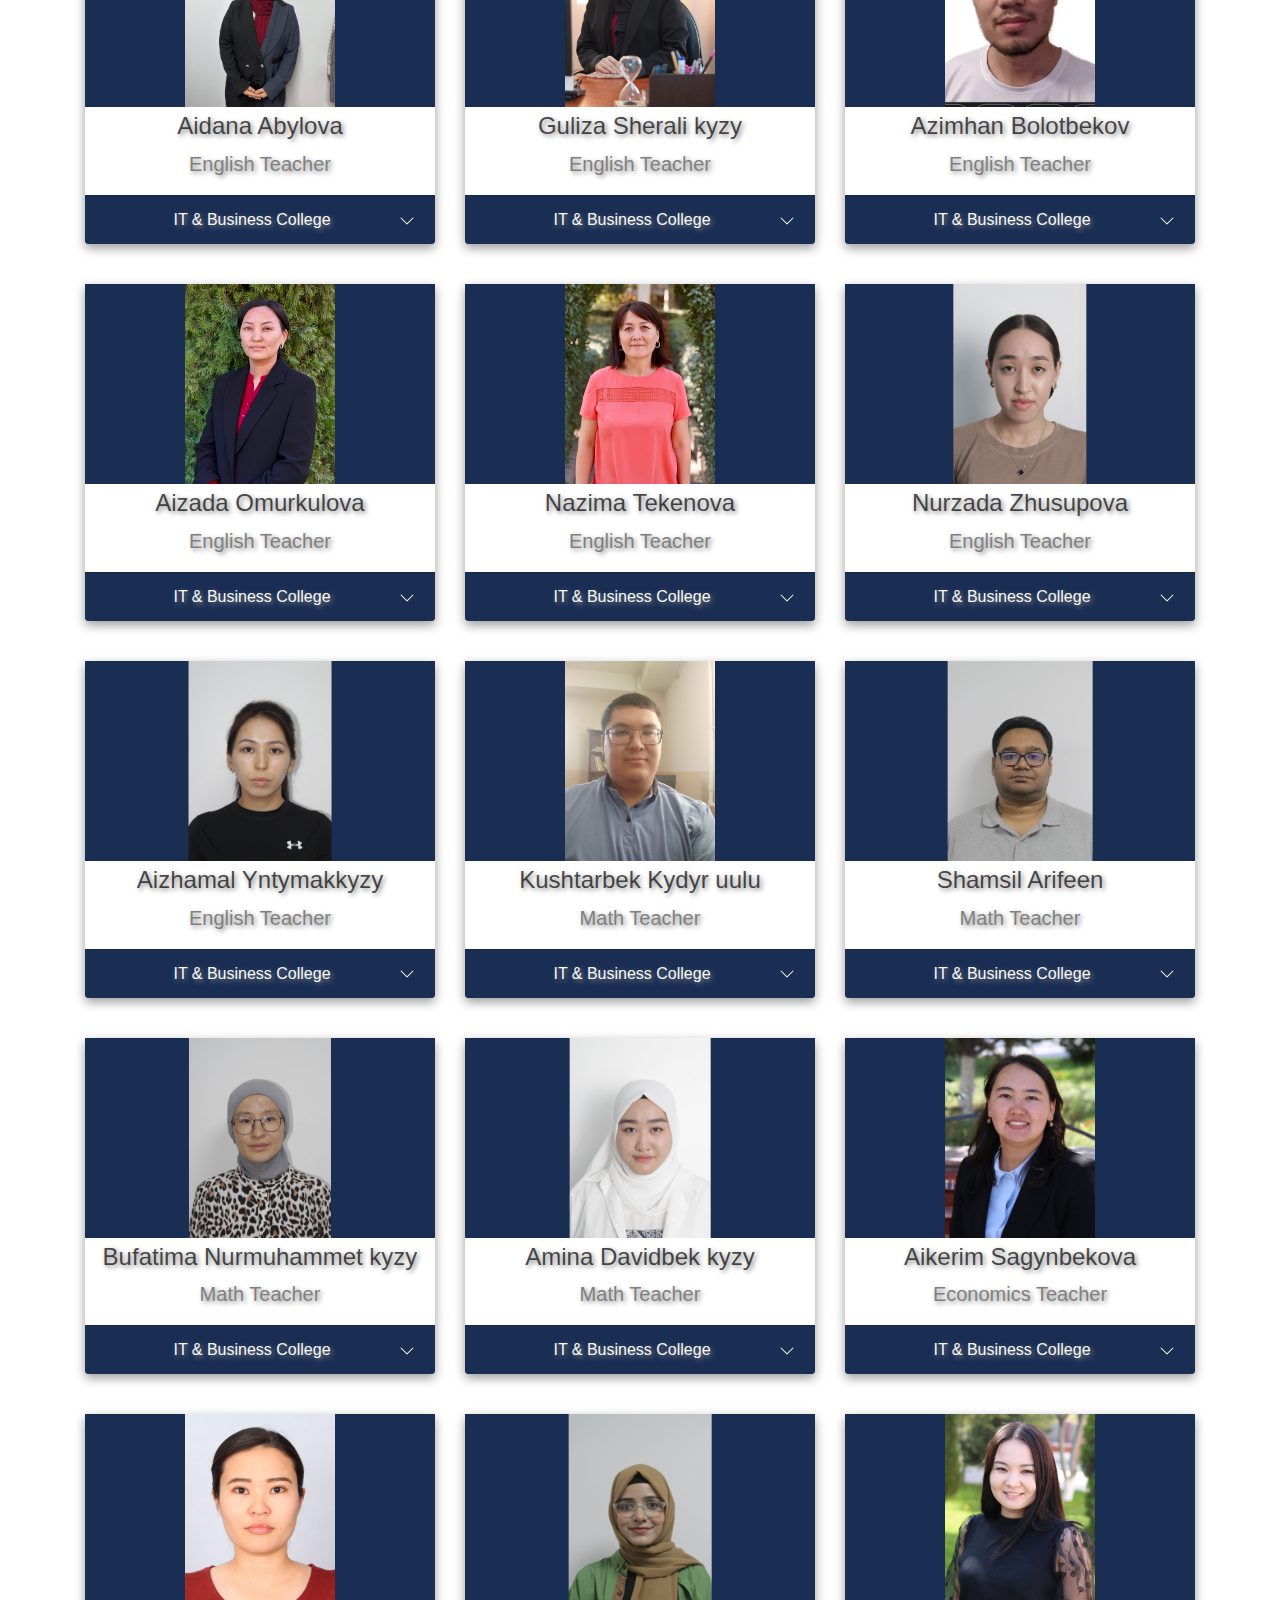
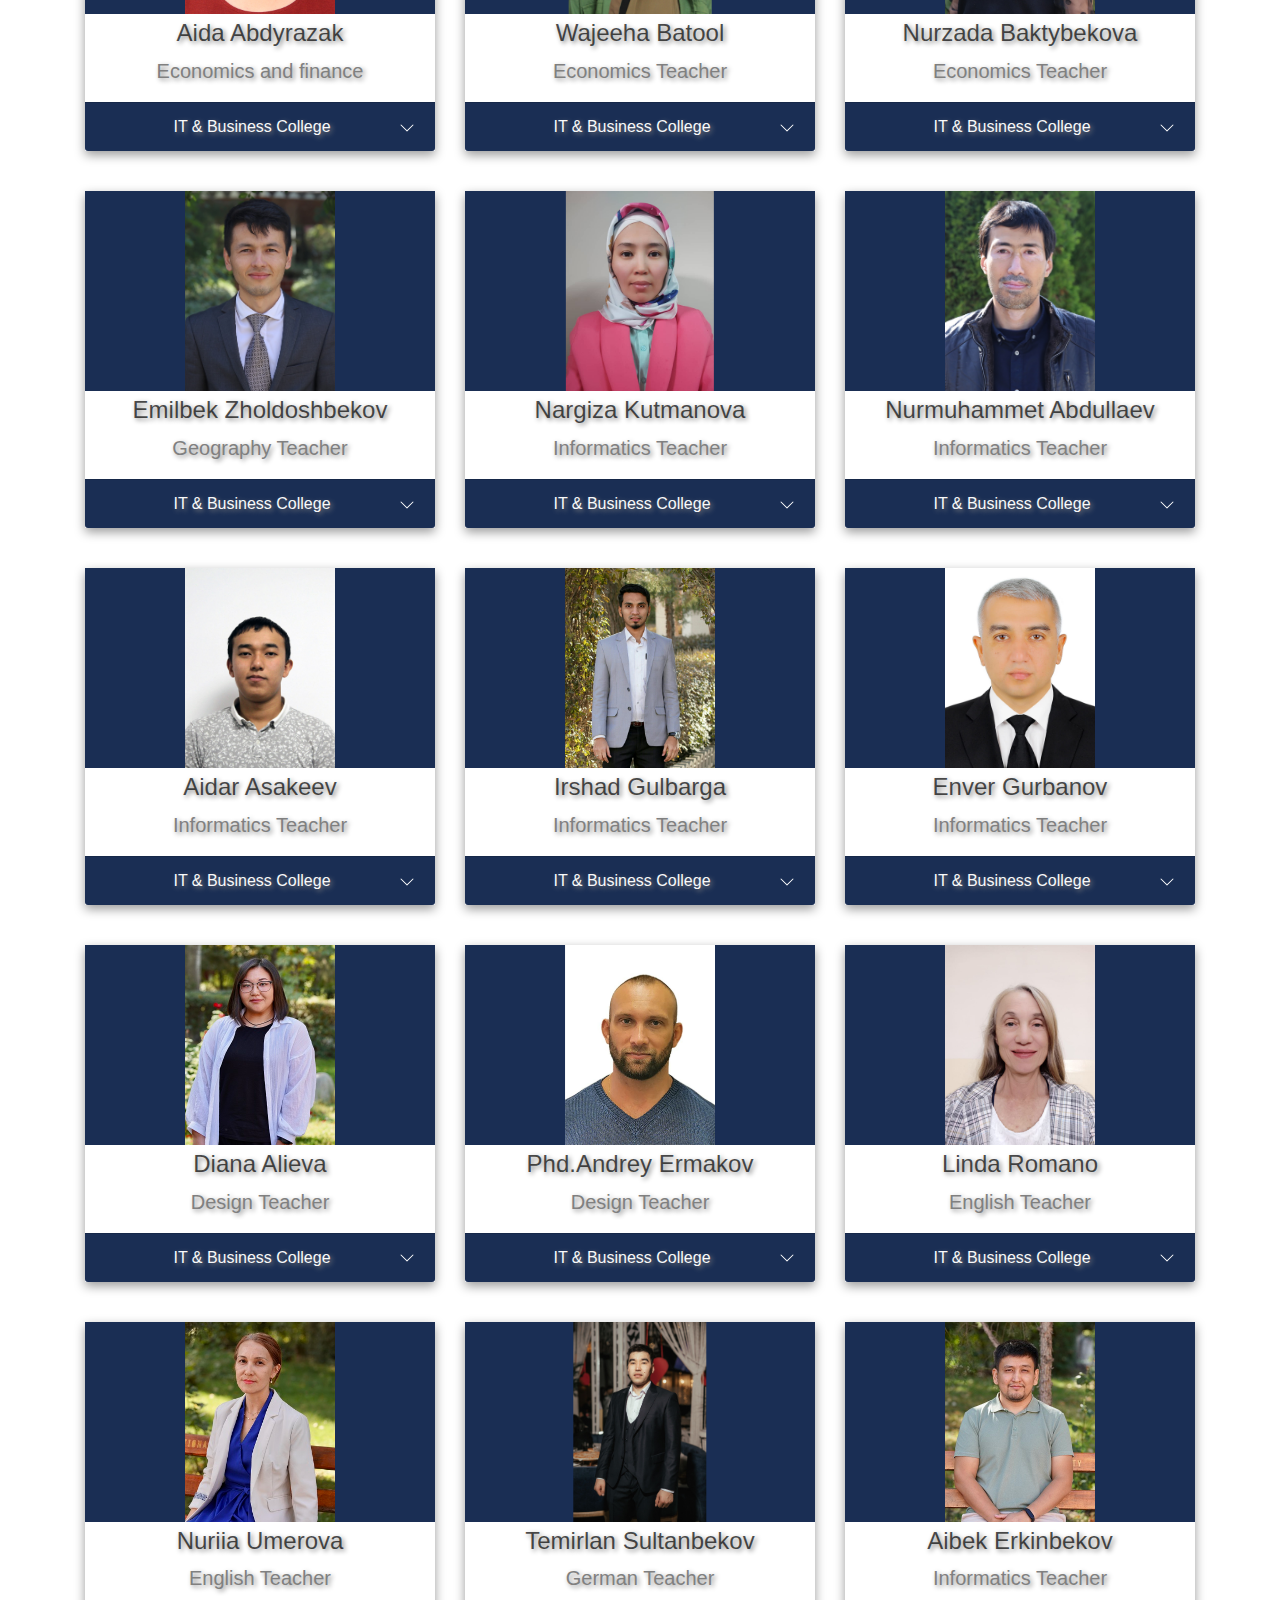
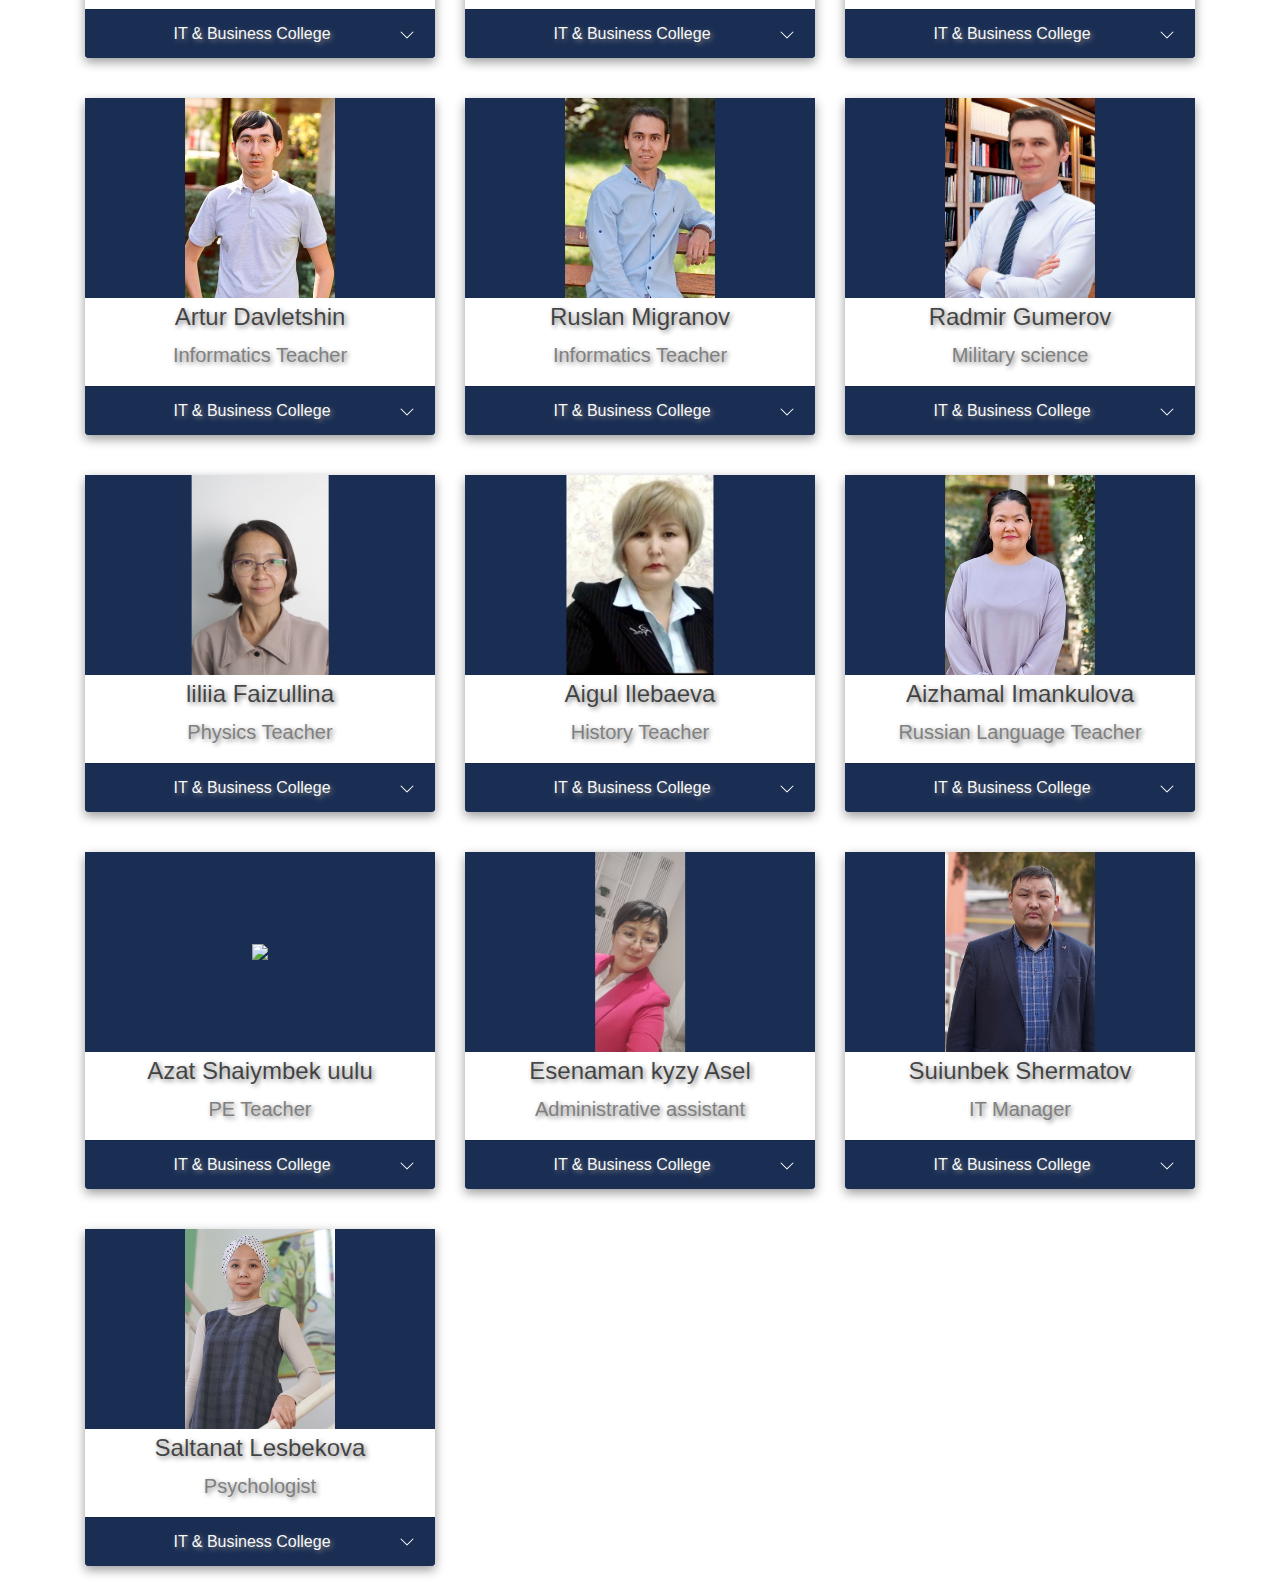
==== commit 47fd1886: "1" ====
--- a/personals.html
+++ b/personals.html
@@ -30,7 +30,7 @@
 								<path fill-rule="evenodd" d="M1.646 4.646a.5.5 0 01.708 0L8 10.293l5.646-5.647a.5.5 0 01.708.708l-6 6a.5.5 0 01-.708 0l-6-6a.5.5 0 010-.708z" clip-rule="evenodd"/>
 							</svg>
 						</div>
-						Alatoo International University
+						IT & Business College
 					</label>
 				</div>
 			</div>
@@ -55,7 +55,7 @@
 								<path fill-rule="evenodd" d="M1.646 4.646a.5.5 0 01.708 0L8 10.293l5.646-5.647a.5.5 0 01.708.708l-6 6a.5.5 0 01-.708 0l-6-6a.5.5 0 010-.708z" clip-rule="evenodd"/>
 							</svg>
 						</div>
-						Alatoo International University
+						IT & Business College
 					</label>
 				</div>
 			</div> -->
@@ -82,7 +82,7 @@
 								<path fill-rule="evenodd" d="M1.646 4.646a.5.5 0 01.708 0L8 10.293l5.646-5.647a.5.5 0 01.708.708l-6 6a.5.5 0 01-.708 0l-6-6a.5.5 0 010-.708z" clip-rule="evenodd"/>
 							</svg>
 						</div>
-						Alatoo International University
+						IT & Business College
 					</label>
 				</div>
 			</div>
@@ -109,7 +109,7 @@
 								<path fill-rule="evenodd" d="M1.646 4.646a.5.5 0 01.708 0L8 10.293l5.646-5.647a.5.5 0 01.708.708l-6 6a.5.5 0 01-.708 0l-6-6a.5.5 0 010-.708z" clip-rule="evenodd"/>
 							</svg>
 						</div>
-						Alatoo International University
+						IT & Business College
 					</label>
 				</div>
 			</div>
@@ -135,7 +135,7 @@
 								<path fill-rule="evenodd" d="M1.646 4.646a.5.5 0 01.708 0L8 10.293l5.646-5.647a.5.5 0 01.708.708l-6 6a.5.5 0 01-.708 0l-6-6a.5.5 0 010-.708z" clip-rule="evenodd"/>
 							</svg>
 						</div>
-						Alatoo International University
+						IT & Business College
 					</label>
 				</div>
 			</div> -->
@@ -163,7 +163,7 @@
 								<path fill-rule="evenodd" d="M1.646 4.646a.5.5 0 01.708 0L8 10.293l5.646-5.647a.5.5 0 01.708.708l-6 6a.5.5 0 01-.708 0l-6-6a.5.5 0 010-.708z" clip-rule="evenodd"/>
 							</svg>
 						</div>
-						Alatoo International University
+						IT & Business College
 					</label>
 				</div>
 			</div>
@@ -189,7 +189,7 @@
 								<path fill-rule="evenodd" d="M1.646 4.646a.5.5 0 01.708 0L8 10.293l5.646-5.647a.5.5 0 01.708.708l-6 6a.5.5 0 01-.708 0l-6-6a.5.5 0 010-.708z" clip-rule="evenodd"/>
 							</svg>
 						</div>
-						Alatoo International University
+						IT & Business College
 					</label>
 				</div>
 			</div>
@@ -216,7 +216,7 @@
 								<path fill-rule="evenodd" d="M1.646 4.646a.5.5 0 01.708 0L8 10.293l5.646-5.647a.5.5 0 01.708.708l-6 6a.5.5 0 01-.708 0l-6-6a.5.5 0 010-.708z" clip-rule="evenodd"/>
 							</svg>
 						</div>
-						Alatoo International University
+						IT & Business College
 					</label>
 				</div>
 			</div>
@@ -243,7 +243,7 @@
 								<path fill-rule="evenodd" d="M1.646 4.646a.5.5 0 01.708 0L8 10.293l5.646-5.647a.5.5 0 01.708.708l-6 6a.5.5 0 01-.708 0l-6-6a.5.5 0 010-.708z" clip-rule="evenodd"/>
 							</svg>
 						</div>
-						Alatoo International University
+						IT & Business College
 					</label>
 				</div>
 			</div>
@@ -270,7 +270,7 @@
 								<path fill-rule="evenodd" d="M1.646 4.646a.5.5 0 01.708 0L8 10.293l5.646-5.647a.5.5 0 01.708.708l-6 6a.5.5 0 01-.708 0l-6-6a.5.5 0 010-.708z" clip-rule="evenodd"/>
 							</svg>
 						</div>
-						Alatoo International University
+						IT & Business College
 					</label>
 				</div>
 			</div> -->
@@ -299,7 +299,7 @@
 								<path fill-rule="evenodd" d="M1.646 4.646a.5.5 0 01.708 0L8 10.293l5.646-5.647a.5.5 0 01.708.708l-6 6a.5.5 0 01-.708 0l-6-6a.5.5 0 010-.708z" clip-rule="evenodd"/>
 							</svg>
 						</div>
-						Alatoo International University
+						IT & Business College
 					</label>
 				</div>
 			</div>
@@ -327,7 +327,7 @@
 								<path fill-rule="evenodd" d="M1.646 4.646a.5.5 0 01.708 0L8 10.293l5.646-5.647a.5.5 0 01.708.708l-6 6a.5.5 0 01-.708 0l-6-6a.5.5 0 010-.708z" clip-rule="evenodd"/>
 							</svg>
 						</div>
-						Alatoo International University
+						IT & Business College
 					</label>
 				</div>
 			</div>
@@ -354,7 +354,7 @@
 								<path fill-rule="evenodd" d="M1.646 4.646a.5.5 0 01.708 0L8 10.293l5.646-5.647a.5.5 0 01.708.708l-6 6a.5.5 0 01-.708 0l-6-6a.5.5 0 010-.708z" clip-rule="evenodd"/>
 							</svg>
 						</div>
-						Alatoo International University
+						IT & Business College
 					</label>
 				</div>
 			</div>
@@ -381,7 +381,7 @@
 								<path fill-rule="evenodd" d="M1.646 4.646a.5.5 0 01.708 0L8 10.293l5.646-5.647a.5.5 0 01.708.708l-6 6a.5.5 0 01-.708 0l-6-6a.5.5 0 010-.708z" clip-rule="evenodd"/>
 							</svg>
 						</div>
-						Alatoo International University
+						IT & Business College
 					</label>
 				</div>
 			</div>
@@ -408,7 +408,7 @@
 								<path fill-rule="evenodd" d="M1.646 4.646a.5.5 0 01.708 0L8 10.293l5.646-5.647a.5.5 0 01.708.708l-6 6a.5.5 0 01-.708 0l-6-6a.5.5 0 010-.708z" clip-rule="evenodd"/>
 							</svg>
 						</div>
-						Alatoo International University
+						IT & Business College
 					</label>
 				</div>
 			</div> -->
@@ -435,7 +435,7 @@
 								<path fill-rule="evenodd" d="M1.646 4.646a.5.5 0 01.708 0L8 10.293l5.646-5.647a.5.5 0 01.708.708l-6 6a.5.5 0 01-.708 0l-6-6a.5.5 0 010-.708z" clip-rule="evenodd"/>
 							</svg>
 						</div>
-						Alatoo International University
+						IT & Business College
 					</label>
 				</div>
 			</div>
@@ -462,7 +462,7 @@
 								<path fill-rule="evenodd" d="M1.646 4.646a.5.5 0 01.708 0L8 10.293l5.646-5.647a.5.5 0 01.708.708l-6 6a.5.5 0 01-.708 0l-6-6a.5.5 0 010-.708z" clip-rule="evenodd"/>
 							</svg>
 						</div>
-						Alatoo International University
+						IT & Business College
 					</label>
 				</div>
 			</div>
@@ -489,7 +489,7 @@
 								<path fill-rule="evenodd" d="M1.646 4.646a.5.5 0 01.708 0L8 10.293l5.646-5.647a.5.5 0 01.708.708l-6 6a.5.5 0 01-.708 0l-6-6a.5.5 0 010-.708z" clip-rule="evenodd"/>
 							</svg>
 						</div>
-						Alatoo International University
+						IT & Business College
 					</label>
 				</div>
 			</div>
@@ -516,7 +516,7 @@
 								<path fill-rule="evenodd" d="M1.646 4.646a.5.5 0 01.708 0L8 10.293l5.646-5.647a.5.5 0 01.708.708l-6 6a.5.5 0 01-.708 0l-6-6a.5.5 0 010-.708z" clip-rule="evenodd"/>
 							</svg>
 						</div>
-						Alatoo International University
+						IT & Business College
 					</label>
 				</div>
 			</div>
@@ -542,7 +542,7 @@
 								<path fill-rule="evenodd" d="M1.646 4.646a.5.5 0 01.708 0L8 10.293l5.646-5.647a.5.5 0 01.708.708l-6 6a.5.5 0 01-.708 0l-6-6a.5.5 0 010-.708z" clip-rule="evenodd"/>
 							</svg>
 						</div>
-						Alatoo International University
+						IT & Business College
 					</label>
 				</div>
 			</div>
@@ -569,7 +569,7 @@
 								<path fill-rule="evenodd" d="M1.646 4.646a.5.5 0 01.708 0L8 10.293l5.646-5.647a.5.5 0 01.708.708l-6 6a.5.5 0 01-.708 0l-6-6a.5.5 0 010-.708z" clip-rule="evenodd"/>
 							</svg>
 						</div>
-						Alatoo International University
+						IT & Business College
 					</label>
 				</div>
 			</div>
@@ -596,7 +596,7 @@
 								<path fill-rule="evenodd" d="M1.646 4.646a.5.5 0 01.708 0L8 10.293l5.646-5.647a.5.5 0 01.708.708l-6 6a.5.5 0 01-.708 0l-6-6a.5.5 0 010-.708z" clip-rule="evenodd"/>
 							</svg>
 						</div>
-						Alatoo International University
+						IT & Business College
 					</label>
 				</div>
 			</div> -->
@@ -624,7 +624,7 @@
 								<path fill-rule="evenodd" d="M1.646 4.646a.5.5 0 01.708 0L8 10.293l5.646-5.647a.5.5 0 01.708.708l-6 6a.5.5 0 01-.708 0l-6-6a.5.5 0 010-.708z" clip-rule="evenodd"/>
 							</svg>
 						</div>
-						Alatoo International University
+						IT & Business College
 					</label>
 				</div>
 	
@@ -651,7 +651,7 @@
 								<path fill-rule="evenodd" d="M1.646 4.646a.5.5 0 01.708 0L8 10.293l5.646-5.647a.5.5 0 01.708.708l-6 6a.5.5 0 01-.708 0l-6-6a.5.5 0 010-.708z" clip-rule="evenodd"/>
 							</svg>
 						</div>
-						Alatoo International University
+						IT & Business College
 					</label>
 				</div>
 			</div>
@@ -678,7 +678,7 @@
 								<path fill-rule="evenodd" d="M1.646 4.646a.5.5 0 01.708 0L8 10.293l5.646-5.647a.5.5 0 01.708.708l-6 6a.5.5 0 01-.708 0l-6-6a.5.5 0 010-.708z" clip-rule="evenodd"/>
 							</svg>
 						</div>
-						Alatoo International University
+						IT & Business College
 					</label>
 				</div>
 			</div>
@@ -704,7 +704,7 @@
 								<path fill-rule="evenodd" d="M1.646 4.646a.5.5 0 01.708 0L8 10.293l5.646-5.647a.5.5 0 01.708.708l-6 6a.5.5 0 01-.708 0l-6-6a.5.5 0 010-.708z" clip-rule="evenodd"/>
 							</svg>
 						</div>
-						Alatoo International University
+						IT & Business College
 					</label>
 				</div>
 			</div>
@@ -731,7 +731,7 @@
 								<path fill-rule="evenodd" d="M1.646 4.646a.5.5 0 01.708 0L8 10.293l5.646-5.647a.5.5 0 01.708.708l-6 6a.5.5 0 01-.708 0l-6-6a.5.5 0 010-.708z" clip-rule="evenodd"/>
 							</svg>
 						</div>
-						Alatoo International University
+						IT & Business College
 					</label>
 				</div>
 			</div>
@@ -757,7 +757,7 @@
 								<path fill-rule="evenodd" d="M1.646 4.646a.5.5 0 01.708 0L8 10.293l5.646-5.647a.5.5 0 01.708.708l-6 6a.5.5 0 01-.708 0l-6-6a.5.5 0 010-.708z" clip-rule="evenodd"/>
 							</svg>
 						</div>
-						Alatoo International University
+						IT & Business College
 					</label>
 				</div>
 			</div>
@@ -783,7 +783,7 @@
 								<path fill-rule="evenodd" d="M1.646 4.646a.5.5 0 01.708 0L8 10.293l5.646-5.647a.5.5 0 01.708.708l-6 6a.5.5 0 01-.708 0l-6-6a.5.5 0 010-.708z" clip-rule="evenodd"/>
 							</svg>
 						</div>
-						Alatoo International University
+						IT & Business College
 					</label>
 				</div>
 			</div>
@@ -810,7 +810,7 @@
 								<path fill-rule="evenodd" d="M1.646 4.646a.5.5 0 01.708 0L8 10.293l5.646-5.647a.5.5 0 01.708.708l-6 6a.5.5 0 01-.708 0l-6-6a.5.5 0 010-.708z" clip-rule="evenodd"/>
 							</svg>
 						</div>
-						Alatoo International University
+						IT & Business College
 					</label>
 				</div>
 			</div>
@@ -837,7 +837,7 @@
 								<path fill-rule="evenodd" d="M1.646 4.646a.5.5 0 01.708 0L8 10.293l5.646-5.647a.5.5 0 01.708.708l-6 6a.5.5 0 01-.708 0l-6-6a.5.5 0 010-.708z" clip-rule="evenodd"/>
 							</svg>
 						</div>
-						Alatoo International University
+						IT & Business College
 					</label>
 				</div>
 			</div>
@@ -864,7 +864,7 @@
 								<path fill-rule="evenodd" d="M1.646 4.646a.5.5 0 01.708 0L8 10.293l5.646-5.647a.5.5 0 01.708.708l-6 6a.5.5 0 01-.708 0l-6-6a.5.5 0 010-.708z" clip-rule="evenodd"/>
 							</svg>
 						</div>
-						Alatoo International University
+						IT & Business College
 					</label>
 				</div>
 			</div>
@@ -891,7 +891,7 @@
 								<path fill-rule="evenodd" d="M1.646 4.646a.5.5 0 01.708 0L8 10.293l5.646-5.647a.5.5 0 01.708.708l-6 6a.5.5 0 01-.708 0l-6-6a.5.5 0 010-.708z" clip-rule="evenodd"/>
 							</svg>
 						</div>
-						Alatoo International University
+						IT & Business College
 					</label>
 				</div>
 			</div>
@@ -918,7 +918,7 @@
 								<path fill-rule="evenodd" d="M1.646 4.646a.5.5 0 01.708 0L8 10.293l5.646-5.647a.5.5 0 01.708.708l-6 6a.5.5 0 01-.708 0l-6-6a.5.5 0 010-.708z" clip-rule="evenodd"/>
 							</svg>
 						</div>
-						Alatoo International University
+						IT & Business College
 					</label>
 				</div>
 			</div>
@@ -945,7 +945,7 @@
 								<path fill-rule="evenodd" d="M1.646 4.646a.5.5 0 01.708 0L8 10.293l5.646-5.647a.5.5 0 01.708.708l-6 6a.5.5 0 01-.708 0l-6-6a.5.5 0 010-.708z" clip-rule="evenodd"/>
 							</svg>
 						</div>
-						Alatoo International University
+						IT & Business College
 					</label>
 				</div>
 			</div>
@@ -972,7 +972,7 @@
 								<path fill-rule="evenodd" d="M1.646 4.646a.5.5 0 01.708 0L8 10.293l5.646-5.647a.5.5 0 01.708.708l-6 6a.5.5 0 01-.708 0l-6-6a.5.5 0 010-.708z" clip-rule="evenodd"/>
 							</svg>
 						</div>
-						Alatoo International University
+						IT & Business College
 					</label>
 				</div>
 			</div>
@@ -999,7 +999,7 @@
 								<path fill-rule="evenodd" d="M1.646 4.646a.5.5 0 01.708 0L8 10.293l5.646-5.647a.5.5 0 01.708.708l-6 6a.5.5 0 01-.708 0l-6-6a.5.5 0 010-.708z" clip-rule="evenodd"/>
 							</svg>
 						</div>
-						Alatoo International University
+						IT & Business College
 					</label>
 				</div>
 			</div>
@@ -1025,7 +1025,7 @@
 								<path fill-rule="evenodd" d="M1.646 4.646a.5.5 0 01.708 0L8 10.293l5.646-5.647a.5.5 0 01.708.708l-6 6a.5.5 0 01-.708 0l-6-6a.5.5 0 010-.708z" clip-rule="evenodd"/>
 							</svg>
 						</div>
-						Alatoo International University
+						IT & Business College
 					</label>
 				</div>
 			</div>
@@ -1052,7 +1052,7 @@
 								<path fill-rule="evenodd" d="M1.646 4.646a.5.5 0 01.708 0L8 10.293l5.646-5.647a.5.5 0 01.708.708l-6 6a.5.5 0 01-.708 0l-6-6a.5.5 0 010-.708z" clip-rule="evenodd"/>
 							</svg>
 						</div>
-						Alatoo International University
+						IT & Business College
 					</label>
 				</div>
 			</div>
@@ -1079,7 +1079,7 @@
 								<path fill-rule="evenodd" d="M1.646 4.646a.5.5 0 01.708 0L8 10.293l5.646-5.647a.5.5 0 01.708.708l-6 6a.5.5 0 01-.708 0l-6-6a.5.5 0 010-.708z" clip-rule="evenodd"/>
 							</svg>
 						</div>
-						Alatoo International University
+						IT & Business College
 					</label>
 				</div>
 			</div>
@@ -1105,7 +1105,7 @@
 								<path fill-rule="evenodd" d="M1.646 4.646a.5.5 0 01.708 0L8 10.293l5.646-5.647a.5.5 0 01.708.708l-6 6a.5.5 0 01-.708 0l-6-6a.5.5 0 010-.708z" clip-rule="evenodd"/>
 							</svg>
 						</div>
-						Alatoo International University
+						IT & Business College
 					</label>
 				</div>
 			</div> -->
@@ -1132,7 +1132,7 @@
 								<path fill-rule="evenodd" d="M1.646 4.646a.5.5 0 01.708 0L8 10.293l5.646-5.647a.5.5 0 01.708.708l-6 6a.5.5 0 01-.708 0l-6-6a.5.5 0 010-.708z" clip-rule="evenodd"/>
 							</svg>
 						</div>
-						Alatoo International University
+						IT & Business College
 					</label>
 				</div>
 			</div>
@@ -1159,7 +1159,7 @@
 								<path fill-rule="evenodd" d="M1.646 4.646a.5.5 0 01.708 0L8 10.293l5.646-5.647a.5.5 0 01.708.708l-6 6a.5.5 0 01-.708 0l-6-6a.5.5 0 010-.708z" clip-rule="evenodd"/>
 							</svg>
 						</div>
-						Alatoo International University
+						IT & Business College
 					</label>
 				</div>
 			</div>
@@ -1186,7 +1186,7 @@
 								<path fill-rule="evenodd" d="M1.646 4.646a.5.5 0 01.708 0L8 10.293l5.646-5.647a.5.5 0 01.708.708l-6 6a.5.5 0 01-.708 0l-6-6a.5.5 0 010-.708z" clip-rule="evenodd"/>
 							</svg>
 						</div>
-						Alatoo International University
+						IT & Business College
 					</label>
 				</div>
 			</div>
@@ -1213,7 +1213,7 @@
 								<path fill-rule="evenodd" d="M1.646 4.646a.5.5 0 01.708 0L8 10.293l5.646-5.647a.5.5 0 01.708.708l-6 6a.5.5 0 01-.708 0l-6-6a.5.5 0 010-.708z" clip-rule="evenodd"/>
 							</svg>
 						</div>
-						Alatoo International University
+						IT & Business College
 					</label>
 				</div>
 			</div>
@@ -1240,7 +1240,7 @@
 								<path fill-rule="evenodd" d="M1.646 4.646a.5.5 0 01.708 0L8 10.293l5.646-5.647a.5.5 0 01.708.708l-6 6a.5.5 0 01-.708 0l-6-6a.5.5 0 010-.708z" clip-rule="evenodd"/>
 							</svg>
 						</div>
-						Alatoo International University
+						IT & Business College
 					</label>
 				</div>
 			</div>
@@ -1267,7 +1267,7 @@
 								<path fill-rule="evenodd" d="M1.646 4.646a.5.5 0 01.708 0L8 10.293l5.646-5.647a.5.5 0 01.708.708l-6 6a.5.5 0 01-.708 0l-6-6a.5.5 0 010-.708z" clip-rule="evenodd"/>
 							</svg>
 						</div>
-						Alatoo International University
+						IT & Business College
 					</label>
 				</div>
 			</div>
@@ -1294,7 +1294,7 @@
 								<path fill-rule="evenodd" d="M1.646 4.646a.5.5 0 01.708 0L8 10.293l5.646-5.647a.5.5 0 01.708.708l-6 6a.5.5 0 01-.708 0l-6-6a.5.5 0 010-.708z" clip-rule="evenodd"/>
 							</svg>
 						</div>
-						Alatoo International University
+						IT & Business College
 					</label>
 				</div>
 			</div>
@@ -1321,7 +1321,7 @@
 								<path fill-rule="evenodd" d="M1.646 4.646a.5.5 0 01.708 0L8 10.293l5.646-5.647a.5.5 0 01.708.708l-6 6a.5.5 0 01-.708 0l-6-6a.5.5 0 010-.708z" clip-rule="evenodd"/>
 							</svg>
 						</div>
-						Alatoo International University
+						IT & Business College
 					</label>
 				</div>
 			</div>
@@ -1348,7 +1348,7 @@
 								<path fill-rule="evenodd" d="M1.646 4.646a.5.5 0 01.708 0L8 10.293l5.646-5.647a.5.5 0 01.708.708l-6 6a.5.5 0 01-.708 0l-6-6a.5.5 0 010-.708z" clip-rule="evenodd"/>
 							</svg>
 						</div>
-						Alatoo International University
+						IT & Business College
 					</label>
 				</div>
 			</div>
@@ -1376,7 +1376,7 @@
 								<path fill-rule="evenodd" d="M1.646 4.646a.5.5 0 01.708 0L8 10.293l5.646-5.647a.5.5 0 01.708.708l-6 6a.5.5 0 01-.708 0l-6-6a.5.5 0 010-.708z" clip-rule="evenodd"/>
 							</svg>
 						</div>
-						Alatoo International University
+						IT & Business College
 					</label>
 				</div>
 			</div>
@@ -1403,7 +1403,7 @@
 								<path fill-rule="evenodd" d="M1.646 4.646a.5.5 0 01.708 0L8 10.293l5.646-5.647a.5.5 0 01.708.708l-6 6a.5.5 0 01-.708 0l-6-6a.5.5 0 010-.708z" clip-rule="evenodd"/>
 							</svg>
 						</div>
-						Alatoo International University
+						IT & Business College
 					</label>
 				</div>
 			</div>
@@ -1431,7 +1431,7 @@
 								<path fill-rule="evenodd" d="M1.646 4.646a.5.5 0 01.708 0L8 10.293l5.646-5.647a.5.5 0 01.708.708l-6 6a.5.5 0 01-.708 0l-6-6a.5.5 0 010-.708z" clip-rule="evenodd"/>
 							</svg>
 						</div>
-						Alatoo International University
+						IT & Business College
 					</label>
 				</div>
 			</div>
@@ -1457,7 +1457,7 @@
 								<path fill-rule="evenodd" d="M1.646 4.646a.5.5 0 01.708 0L8 10.293l5.646-5.647a.5.5 0 01.708.708l-6 6a.5.5 0 01-.708 0l-6-6a.5.5 0 010-.708z" clip-rule="evenodd"/>
 							</svg>
 						</div>
-						Alatoo International University
+						IT & Business College
 					</label>
 				</div>
 				
@@ -1487,7 +1487,7 @@
 								<path fill-rule="evenodd" d="M1.646 4.646a.5.5 0 01.708 0L8 10.293l5.646-5.647a.5.5 0 01.708.708l-6 6a.5.5 0 01-.708 0l-6-6a.5.5 0 010-.708z" clip-rule="evenodd"/>
 							</svg>
 						</div>
-						Alatoo International University
+						IT & Business College
 					</label>
 				</div>
 			</div>
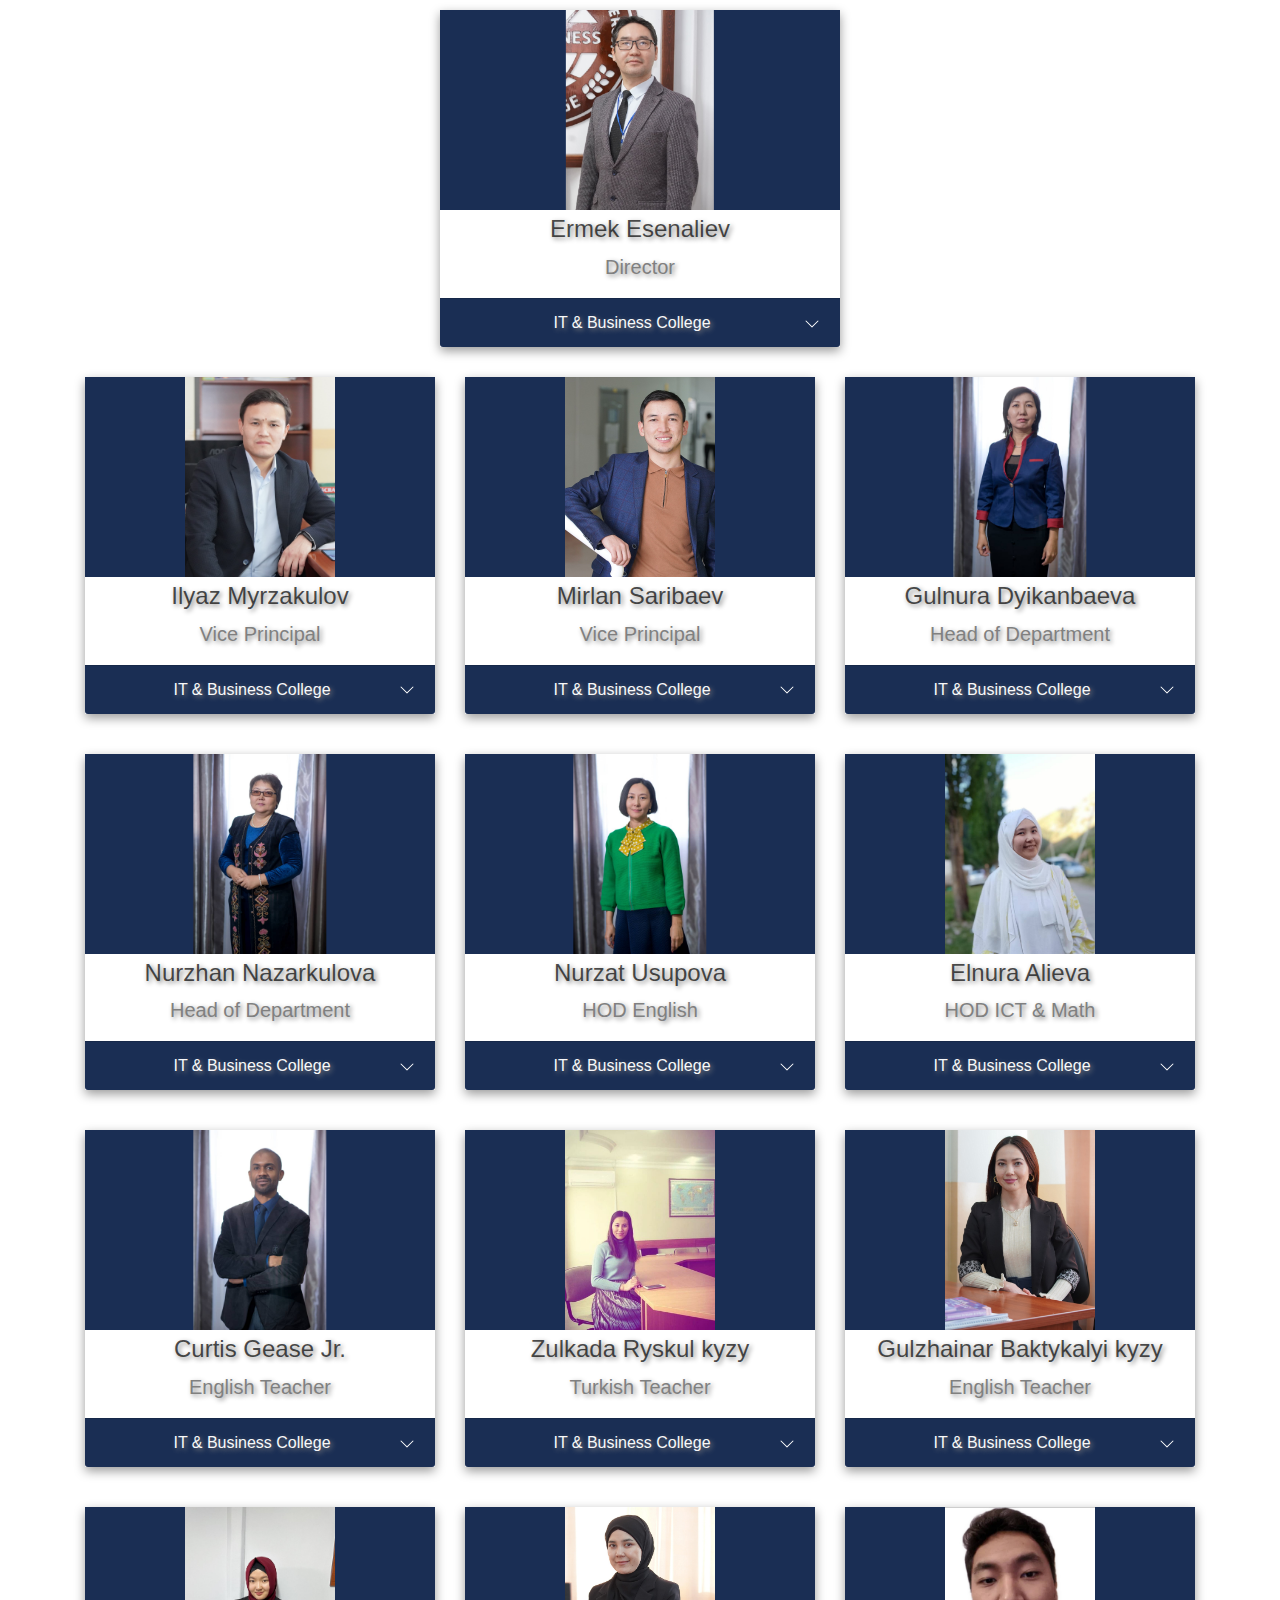
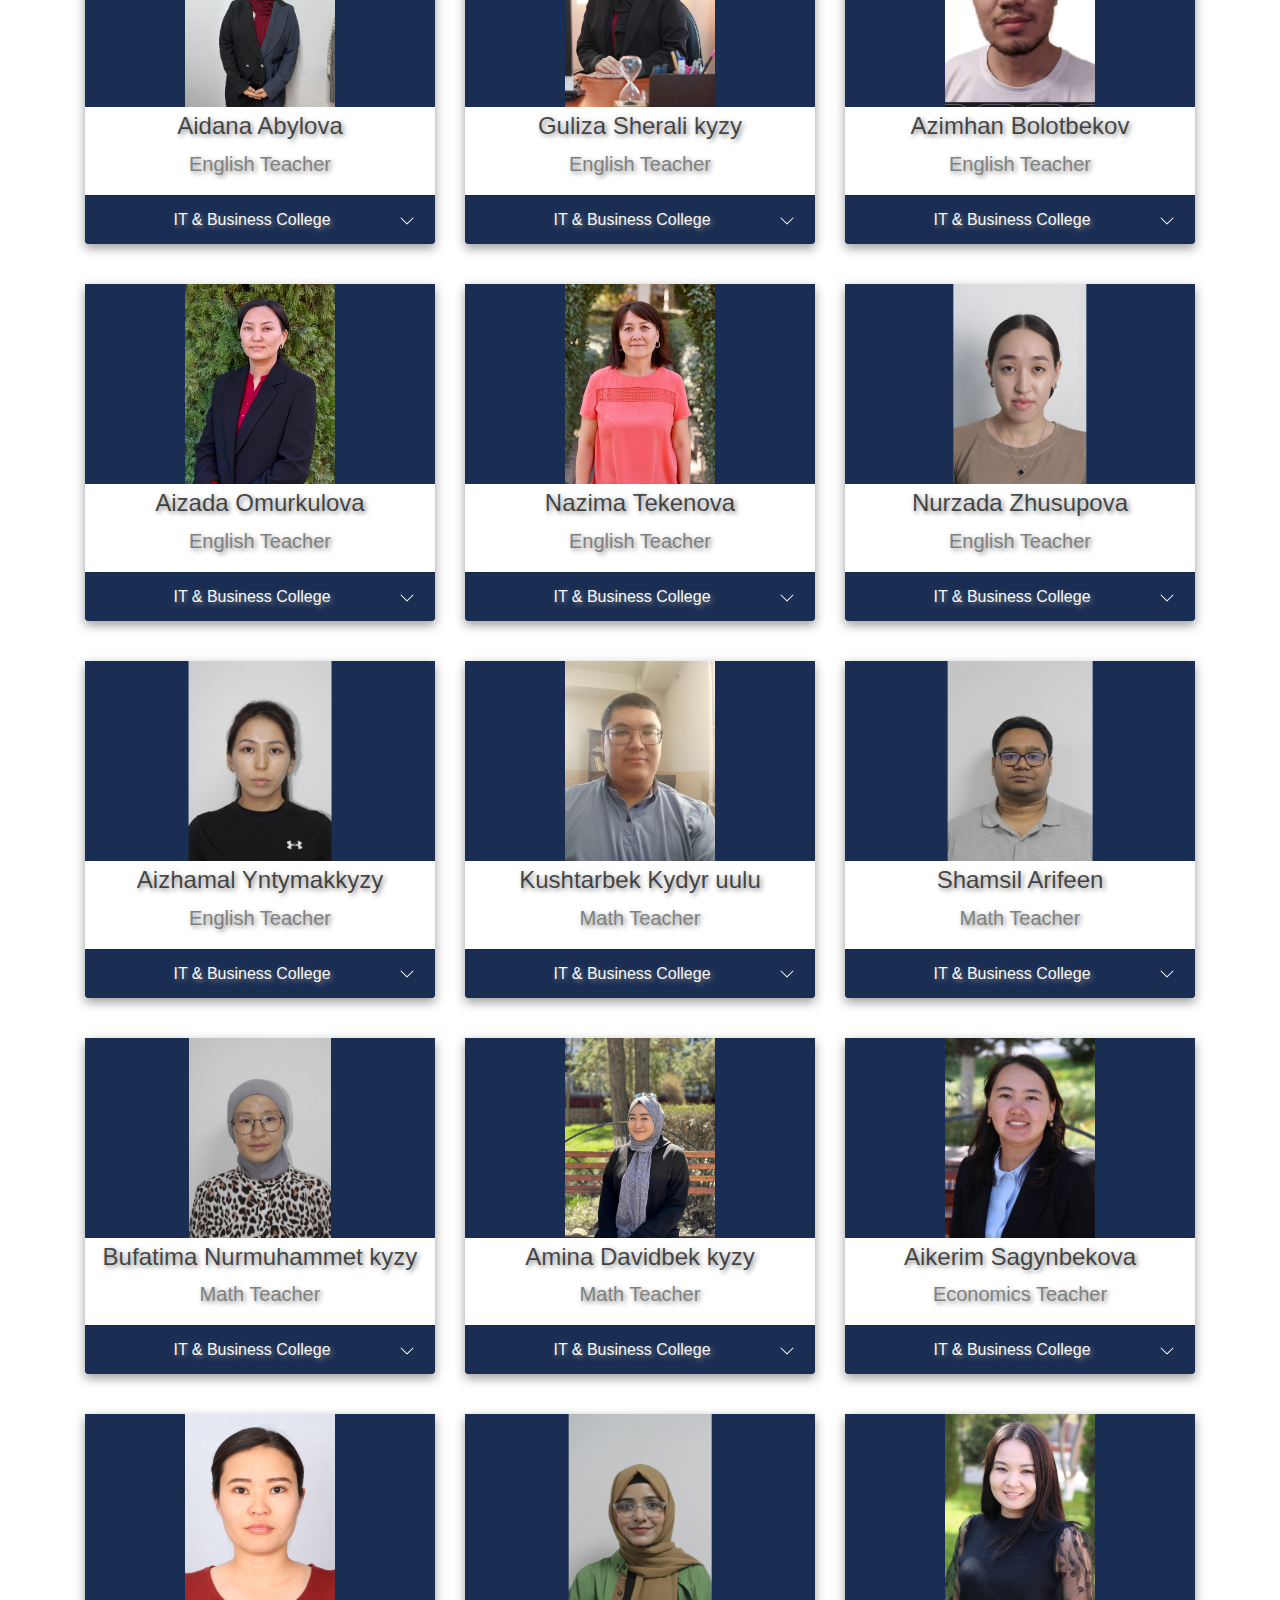
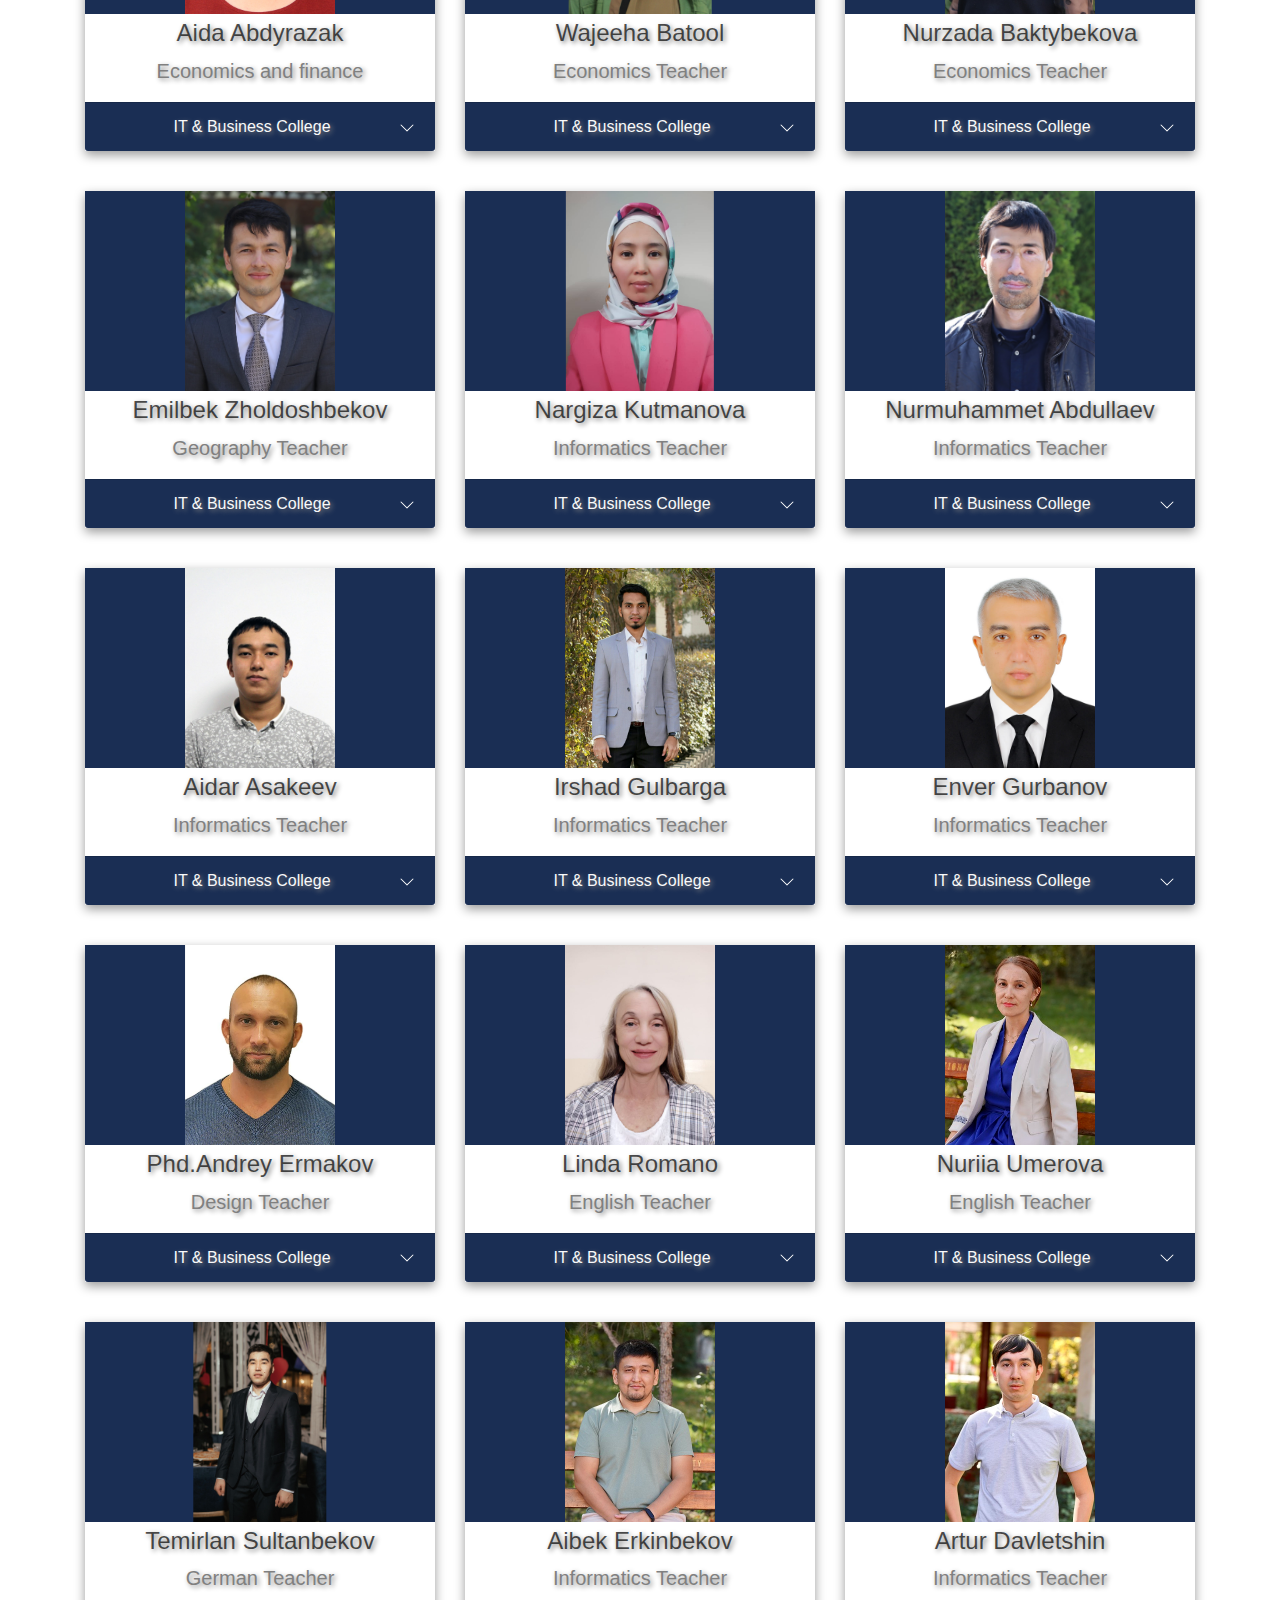
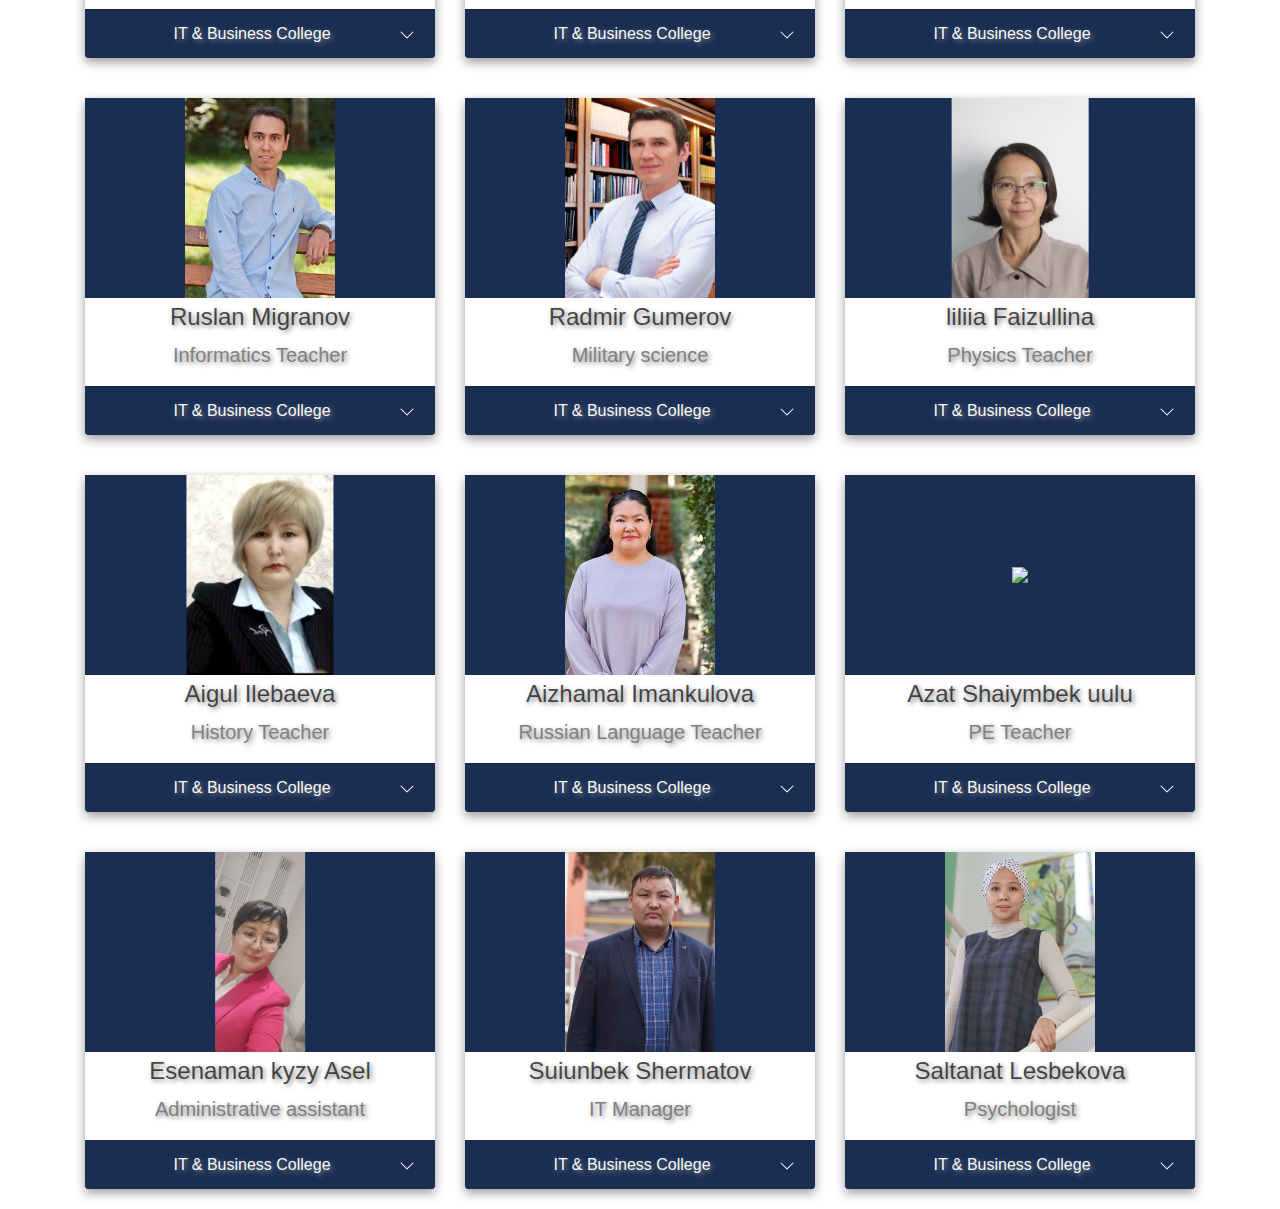
==== commit a9c8afb3: "1" ====
--- a/personals.html
+++ b/personals.html
@@ -1030,7 +1030,7 @@
 				</div>
 			</div>
 
-			<div class="col-sm-12 col-md-6 col-lg-4">
+			<!-- <div class="col-sm-12 col-md-6 col-lg-4">
 				<div class="person">
 					<div class="bg-dark">
 						<div class="img_container">
@@ -1043,9 +1043,9 @@
 					</div>	
 					<input type="checkbox" class="arbtn" id="p_diana">
 					<div class="full">	
-						<p><a href="diana.alieva@alatoo.edu.kg">diana.alieva@alatoo.edu.kg</a></p>
-						<!-- <p><a href="tel:+996550000000">+996 (550) 000 000</a></p> -->
-					</div>
+						<p><a href="diana.alieva@alatoo.edu.kg">diana.alieva@alatoo.edu.kg</a></p> -->
+						<!-- <p><a href="tel:+996550000000">+996 (550) 000 000</a></p> -->
+					<!-- </div>
 					<label for="p_diana" class="bg-dark text-light card-footer">
 						<div class="arrowbtn">
 							<svg class="bi bi-chevron-down" width="1em" height="1em" viewBox="0 0 16 16" fill="currentColor" xmlns="http://www.w3.org/2000/svg">
@@ -1055,7 +1055,7 @@
 						IT & Business College
 					</label>
 				</div>
-			</div>
+			</div> -->
 			
 			<div class="col-sm-12 col-md-6 col-lg-4">
 				<div class="person">
